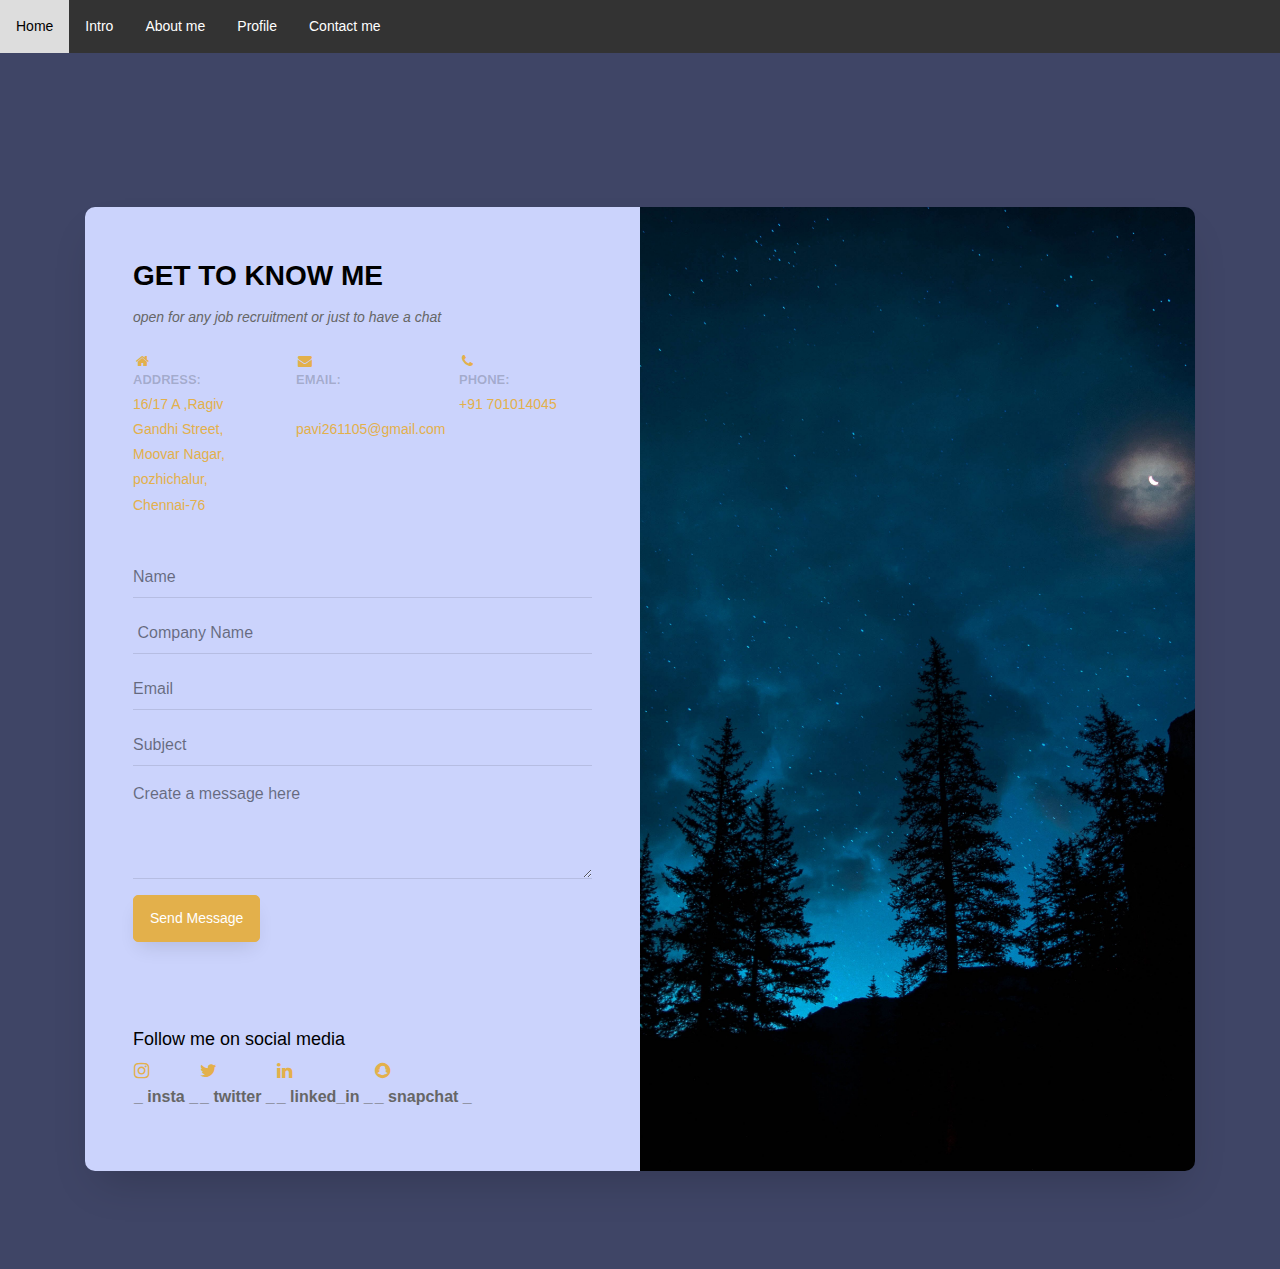
==== contact me.html @ fc7f4f3c "profile" ====
<html>
  <head>
  	<title>contact me</title>
    <meta charset="utf-8">
    <meta name="viewport" content="width=device-width, initial-scale=1, shrink-to-fit=no">
	<link rel="stylesheet" href="https://cdnjs.cloudflare.com/ajax/libs/font-awesome/4.7.0/css/font-awesome.min.css">
	<link rel="stylesheet" href="https://stackpath.bootstrapcdn.com/font-awesome/4.7.0/css/font-awesome.min.css">
	<link rel="stylesheet" href="style.css">
	</head>
	<body>
<div class="navbar">
 <a href="index.html">Home</a>
  <a href="intro.html">Intro</a>
 <a href="res (2).html">About me</a>
 <a href="./home.html">Profile</a>
 <a href="contact me.html">Contact me</a>
</div>
<div class="background-color">
	<section class="ftco-section">
		<div class="container">
			<div class="row justify-content-center">
				<div class="col-md-6 text-center mb-5">
					<h2 class="heading-section"></h2>
				</div>
			</div>
			<div class="row justify-content-center">
				<div class="col-md-12">
					<div class="wrapper">
						<div class="row no-gutters">
							<div class="col-lg-6" style="background-color: #8991BB">
								<div class="contact-wrap w-100 p-md-5 p-4">
									<h3>
									<b>
									GET TO KNOW ME
									</b>
									</h3>
									<p class="mb-4"><i>open for any job recruitment or just to have a chat</i></p>
									<div class="row mb-4">
										<div class="col-md-4">
											<div class="dbox w-100 d-flex align-items-start">
						        		<div class="text">
										 <a href="https://www.google.com/maps/place/Rajiv+Gandhi+St,+Moovar+Nagar,+Pozhichalur,+Chennai,+Tamil+Nadu+600074/@12.9836667,80.1443125,157m/data=!3m1!1e3!4m6!3m5!1s0x3a525e2ad402d739:0xbc9fefc5a9e0c440!8m2!3d12.9836026!4d80.143993!16s%2Fg%2F11c5h09c3s?entry=ttu">
										 <i class="fa fa-home fa-fw =margin-right= large text-teal">
		  </i>

							            <p>
										<span>
										Address:
										</span>
										<address>
16/17 A ,Ragiv Gandhi Street,
<br>
Moovar Nagar,
<br>
pozhichalur,
<br>
Chennai-76
</address>
</p>
		</a>
		</div>
						          </div>
										</div>
										<div class="col-md-4">
											<div class="dbox w-100 d-flex align-items-start">
						        		<div class="text">
										<a href="pavi261105@gmail.com">
												  <i class="fa fa-envelope fa-fw margin-right large text-teal">
		  </i>

							            <p><span>Email:</span> <br>pavi261105@gmail.com</p>
										</a>
							          </div>
						          </div>
										</div>
										<div class="col-md-4">
											<div class="dbox w-100 d-flex align-items-start">
						        		<div class="text">
										<a href="tel: +917010-154045">
										<i class="fa fa-phone fa-fw margin-right large text-teal">
		  </i>
							            <p><span>Phone:</span>+91 701014045</p>
							          </a>
									  </div>
						          </div>
										</div>
									</div>
									<form method="POST" id="contactForm" name="contactForm" class="contactForm">
										<div class="row">
											<div class="col-md-12">
												<div class="form-group">
													<input type="text" class="form-control" name="name" id="name" placeholder="Name">
												</div>
											</div>
											<div class="col-md-12">
												<div class="form-group">
													<input type="text" class="form-control" name="company name" id="company name" placeholder=" Company Name">
												</div>
											</div>
											<div class="col-md-12"> 
												<div class="form-group">
													<input type="email" class="form-control" name="email" id="email" placeholder="Email">
												</div>
											</div>
											<div class="col-md-12">
												<div class="form-group">
													<input type="text" class="form-control" name="subject" id="subject" placeholder="Subject">
												</div>
											</div>
											<div class="col-md-12">
												<div class="form-group">
													<textarea name="message" class="form-control" id="message" cols="30" rows="4" placeholder="Create a message here"></textarea>
												</div>
											</div>
											<div class="col-md-12">
												<div class="form-group">
													<input type="submit" value="Send Message" class="btn btn-primary">
													<div class="submitting"></div>
												</div>
											</div>
										</div>
									</form>
									<div class="w-100 social-media mt-5">
										<h3>Follow me on social media</h3>
										<table>
										<tr>
										<th>
										<div class="insta">
                    <h3>
					<a href = "https://www.instagram.com/pavi_mohan_261105/">
  <i class="fa fa-instagram hover-opacity" style="padding" >
  </i>
  </a>
  </h3>
                    <p>_ insta _</p>
                </div>
				</th>
				<th>
                <div class="twitter">
                    <h3>
					  <a href = "https://twitter.com/pavi2005thra/">
  <i class="fa fa-twitter hover-opacity"style="padding">
  </i>
  </a>
  </h3>
                    <p>_ twitter _</p>
                </div>
				</th>
				<th>
                <div class="linked-in">
                    <h3>
  <a href ="https://www.linkedin.com/in/pavithra-mohan-1983a9288?utm_source=share&utm_campaign=share_via&utm_content=profile&utm_medium=ios_app" >
  <i class="fa fa-linkedin hover-opacity">
  </i>
  </a>
  </h3>
                    <p>_ linked_in _</p>
                </div>
				</th>
				<th>
				                <div class="snapchat">
                    <h3>
  <a href = "https://www.snapchat.com/add/pavi261105?sender_web_id=de1f69d2-07c4-4c09-acc3-4d4c3eb13f80&device_type=desktop&is_copy_url=true">
  <i class="fa fa-snapchat hover-opacity"style="padding">
  </i>
  </a>
  </h3>
                    <p>_ snapchat _</p>
                </div>
				</th>
				</tr>
				</table>
									</div>
								</div>
							</div>
							<div class="col-lg-6 d-flex align-items-stretch">
								<div class="info-wrap w-100 p-5 img" style="background-image: url(bgp.jpg);">
			          </div>
							</div>
						</div>
					</div>
				</div>
			</div>
		</div>
	</section>
	</div>
	</body>
</html>
---- style.css ----
:root {
  --blue: #007bff;
  --indigo: #6610f2;
  --purple: #6f42c1;
  --pink: #e83e8c;
  --red: #dc3545;
  --orange: #fd7e14;
  --yellow: #ffc107;
  --green: #28a745;
  --teal: #20c997;
  --cyan: #17a2b8;
  --white: #fff;
  --gray: #6c757d;
  --gray-dark: #343a40;
  --primary: #007bff;
  --secondary: #6c757d;
  --success: #28a745;
  --info: #17a2b8;
  --warning: #ffc107;
  --danger: #dc3545;
  --light: #f8f9fa;
  --dark: #343a40;
  --breakpoint-xs: 0;
  --breakpoint-sm: 576px;
  --breakpoint-md: 768px;
  --breakpoint-lg: 992px;
  --breakpoint-xl: 1200px;
  --font-family-sans-serif: -apple-system, BlinkMacSystemFont, "Segoe UI", Roboto, "Helvetica Neue", Arial, "Noto Sans", sans-serif, "Apple Color Emoji", "Segoe UI Emoji", "Segoe UI Symbol", "Noto Color Emoji";
  --font-family-monospace: SFMono-Regular, Menlo, Monaco, Consolas, "Liberation Mono", "Courier New", monospace; }

*,
*::before,
*::after {
  -webkit-box-sizing: border-box;
  box-sizing: border-box; }

html {
  font-family: sans-serif;
  line-height: 1.15;
  -webkit-text-size-adjust: 100%;
  -webkit-tap-highlight-color: rgba(0, 0, 0, 0); }

article, aside, figcaption, figure, footer, header, hgroup, main, nav, section {
  display: block; }

body {
  margin: 0;
  font-family: -apple-system, BlinkMacSystemFont, "Segoe UI", Roboto, "Helvetica Neue", Arial, "Noto Sans", sans-serif, "Apple Color Emoji", "Segoe UI Emoji", "Segoe UI Symbol", "Noto Color Emoji";
  font-size: 1rem;
  font-weight: 400;
  line-height: 1.5;
  color: #3F4566;
  text-align: left;
  background-color: #3F4566;}
.background-color
{background-color: #3F4566;}
	

[tabindex="-1"]:focus {
  outline: 0 !important; }

hr {
  -webkit-box-sizing: content-box;
  box-sizing: content-box;
  height: 0;
  overflow: visible; }

h1, h2, h3, h4, h5, h6 {
  margin-top: 0;
  margin-bottom: 0.5rem; }

p {
  margin-top: 0;
  margin-bottom: 1rem; }

abbr[title],
abbr[data-original-title] {
  text-decoration: underline;
  -webkit-text-decoration: underline dotted;
  text-decoration: underline dotted;
  cursor: help;
  border-bottom: 0;
  text-decoration-skip-ink: none; }

address {
  margin-bottom: 1rem;
  font-style: normal;
  line-height: inherit; }

ol,
ul,
dl {
  margin-top: 0;
  margin-bottom: 1rem; }

ol ol,
ul ul,
ol ul,
ul ol {
  margin-bottom: 0; }

dt {
  font-weight: 700; }

dd {
  margin-bottom: .5rem;
  margin-left: 0; }

blockquote {
  margin: 0 0 1rem; }

b,
strong {
  font-weight: bolder; }

small {
  font-size: 80%; }

sub,
sup {
  position: relative;
  font-size: 75%;
  line-height: 0;
  vertical-align: baseline; }

sub {
  bottom: -.25em; }

sup {
  top: -.5em; }

a {
  color: #007bff;
  text-decoration: none;
  background-color: transparent; }
  a:hover {
    color: #0056b3;
    text-decoration: underline; }

a:not([href]):not([tabindex]) {
  color: inherit;
  text-decoration: none; }
  a:not([href]):not([tabindex]):hover, a:not([href]):not([tabindex]):focus {
    color: inherit;
    text-decoration: none; }
  a:not([href]):not([tabindex]):focus {
    outline: 0; }

pre,
code,
kbd,
samp {
  font-family: SFMono-Regular, Menlo, Monaco, Consolas, "Liberation Mono", "Courier New", monospace;
  font-size: 1em; }

pre {
  margin-top: 0;
  margin-bottom: 1rem;
  overflow: auto; }

figure {
  margin: 0 0 1rem; }

img {
  vertical-align: middle;
  border-style: none; }

svg {
  overflow: hidden;
  vertical-align: middle; }

table {
  border-collapse: collapse; }

caption {
  padding-top: 0.75rem;
  padding-bottom: 0.75rem;
  color: #6c757d;
  text-align: left;
  caption-side: bottom; }

th {
  text-align: inherit; }

label {
  display: inline-block;
  margin-bottom: 0.5rem; }

button {
  border-radius: 0; }

button:focus {
  outline: 1px dotted;
  outline: 5px auto -webkit-focus-ring-color; }

input,
button,
select,
optgroup,
textarea {
  margin: 0;
  font-family: inherit;
  font-size: inherit;
  line-height: inherit; }

button,
input {
  overflow: visible; }

button,
select {
  text-transform: none; }

select {
  word-wrap: normal; }

button,
[type="button"],
[type="reset"],
[type="submit"] {
  -webkit-appearance: button; }

button:not(:disabled),
[type="button"]:not(:disabled),
[type="reset"]:not(:disabled),
[type="submit"]:not(:disabled) {
  cursor: pointer; }

button::-moz-focus-inner,
[type="button"]::-moz-focus-inner,
[type="reset"]::-moz-focus-inner,
[type="submit"]::-moz-focus-inner {
  padding: 0;
  border-style: none; }

input[type="radio"],
input[type="checkbox"] {
  -webkit-box-sizing: border-box;
  box-sizing: border-box;
  padding: 0; }

input[type="date"],
input[type="time"],
input[type="datetime-local"],
input[type="month"] {
  -webkit-appearance: listbox; }

textarea {
  overflow: auto;
  resize: vertical; }

fieldset {
  min-width: 0;
  padding: 0;
  margin: 0;
  border: 0; }

legend {
  display: block;
  width: 100%;
  max-width: 100%;
  padding: 0;
  margin-bottom: .5rem;
  font-size: 1.5rem;
  line-height: inherit;
  color: inherit;
  white-space: normal; }

progress {
  vertical-align: baseline; }

[type="number"]::-webkit-inner-spin-button,
[type="number"]::-webkit-outer-spin-button {
  height: auto; }

[type="search"] {
  outline-offset: -2px;
  -webkit-appearance: none; }

[type="search"]::-webkit-search-decoration {
  -webkit-appearance: none; }

::-webkit-file-upload-button {
  font: inherit;
  -webkit-appearance: button; }

output {
  display: inline-block; }

summary {
  display: list-item;
  cursor: pointer; }

template {
  display: none; }

[hidden] {
  display: none !important; }

h1, h2, h3, h4, h5, h6,
.h1, .h2, .h3, .h4, .h5, .h6 {
  margin-bottom: 0.5rem;
  font-weight: 500;
  line-height: 1.2; }

h1, .h1 {
  font-size: 2.5rem; }

h2, .h2 {
  font-size: 2rem; }

h3, .h3 {
  font-size: 1.75rem; }

h4, .h4 {
  font-size: 1.5rem; }

h5, .h5 {
  font-size: 1.25rem; }

h6, .h6 {
  font-size: 1rem; }

.lead {
  font-size: 1.25rem;
  font-weight: 300; }

.display-1 {
  font-size: 6rem;
  font-weight: 300;
  line-height: 1.2; }

.display-2 {
  font-size: 5.5rem;
  font-weight: 300;
  line-height: 1.2; }

.display-3 {
  font-size: 4.5rem;
  font-weight: 300;
  line-height: 1.2; }

.display-4 {
  font-size: 3.5rem;
  font-weight: 300;
  line-height: 1.2; }

hr {
  margin-top: 1rem;
  margin-bottom: 1rem;
  border: 0;
  border-top: 1px solid rgba(0, 0, 0, 0.1); }

small,
.small {
  font-size: 80%;
  font-weight: 400; }

mark,
.mark {
  padding: 0.2em;
  background-color: #fcf8e3; }

.list-unstyled {
  padding-left: 0;
  list-style: none; }

.list-inline {
  padding-left: 0;
  list-style: none; }

.list-inline-item {
  display: inline-block; }
  .list-inline-item:not(:last-child) {
    margin-right: 0.5rem; }

.initialism {
  font-size: 90%;
  text-transform: uppercase; }

.blockquote {
  margin-bottom: 1rem;
  font-size: 1.25rem; }

.blockquote-footer {
  display: block;
  font-size: 80%;
  color: #6c757d; }
  .blockquote-footer::before {
    content: "\2014\00A0"; }

.img-fluid {
  max-width: 100%;
  height: auto; }

.img-thumbnail {
  padding: 0.25rem;
  background-color: #fff;
  border: 1px solid #dee2e6;
  border-radius: 0.25rem;
  max-width: 100%;
  height: auto; }

.figure {
  display: inline-block; }

.figure-img {
  margin-bottom: 0.5rem;
  line-height: 1; }

.figure-caption {
  font-size: 90%;
  color: #6c757d; }

code {
  font-size: 87.5%;
  color: #e83e8c;
  word-break: break-word; }
  a > code {
    color: inherit; }

kbd {
  padding: 0.2rem 0.4rem;
  font-size: 87.5%;
  color: #fff;
  background-color: #212529;
  border-radius: 0.2rem; }
  kbd kbd {
    padding: 0;
    font-size: 100%;
    font-weight: 700; }

pre {
  display: block;
  font-size: 87.5%;
  color: #212529; }
  pre code {
    font-size: inherit;
    color: inherit;
    word-break: normal; }

.pre-scrollable {
  max-height: 340px;
  overflow-y: scroll; }

.container {
  width: 100%;
  padding-right: 15px;
  padding-left: 15px;
  margin-right: auto;
  margin-left: auto;
}
  @media (min-width: 576px) {
    .container {
      max-width: 540px; } }
  @media (min-width: 768px) {
    .container {
      max-width: 720px; } }
  @media (min-width: 992px) {
    .container {
      max-width: 960px; } }
  @media (min-width: 1200px) {
    .container {
      max-width: 1140px; } }

.container-fluid {
  width: 100%;
  padding-right: 15px;
  padding-left: 15px;
  margin-right: auto;
  margin-left: auto; }

.row {
  display: -webkit-box;
  display: -ms-flexbox;
  display: flex;
  -ms-flex-wrap: wrap;
  flex-wrap: wrap;
  margin-right: -15px;
  margin-left: -15px; }

.no-gutters {
  margin-right: 0;
  margin-left: 0; }
  .no-gutters > .col,
  .no-gutters > [class*="col-"] {
    padding-right: 0;
    padding-left: 0; }

.col-1, .col-2, .col-3, .col-4, .col-5, .col-6, .col-7, .col-8, .col-9, .col-10, .col-11, .col-12, .col,
.col-auto, .col-sm-1, .col-sm-2, .col-sm-3, .col-sm-4, .col-sm-5, .col-sm-6, .col-sm-7, .col-sm-8, .col-sm-9, .col-sm-10, .col-sm-11, .col-sm-12, .col-sm,
.col-sm-auto, .col-md-1, .col-md-2, .col-md-3, .col-md-4, .col-md-5, .col-md-6, .col-md-7, .col-md-8, .col-md-9, .col-md-10, .col-md-11, .col-md-12, .col-md,
.col-md-auto, .col-lg-1, .col-lg-2, .col-lg-3, .col-lg-4, .col-lg-5, .col-lg-6, .col-lg-7, .col-lg-8, .col-lg-9, .col-lg-10, .col-lg-11, .col-lg-12, .col-lg,
.col-lg-auto, .col-xl-1, .col-xl-2, .col-xl-3, .col-xl-4, .col-xl-5, .col-xl-6, .col-xl-7, .col-xl-8, .col-xl-9, .col-xl-10, .col-xl-11, .col-xl-12, .col-xl,
.col-xl-auto {
  position: relative;
  width: 100%;
  padding-right: 15px;
  padding-left: 15px; }

.col {
  -ms-flex-preferred-size: 0;
  flex-basis: 0;
  -webkit-box-flex: 1;
  -ms-flex-positive: 1;
  flex-grow: 1;
  max-width: 100%; }

.col-auto {
  -webkit-box-flex: 0;
  -ms-flex: 0 0 auto;
  flex: 0 0 auto;
  width: auto;
  max-width: 100%; }

.col-1 {
  -webkit-box-flex: 0;
  -ms-flex: 0 0 8.33333%;
  flex: 0 0 8.33333%;
  max-width: 8.33333%; }

.col-2 {
  -webkit-box-flex: 0;
  -ms-flex: 0 0 16.66667%;
  flex: 0 0 16.66667%;
  max-width: 16.66667%; }

.col-3 {
  -webkit-box-flex: 0;
  -ms-flex: 0 0 25%;
  flex: 0 0 25%;
  max-width: 25%; }

.col-4 {
  -webkit-box-flex: 0;
  -ms-flex: 0 0 33.33333%;
  flex: 0 0 33.33333%;
  max-width: 33.33333%; }

.col-5 {
  -webkit-box-flex: 0;
  -ms-flex: 0 0 41.66667%;
  flex: 0 0 41.66667%;
  max-width: 41.66667%; }

.col-6 {
  -webkit-box-flex: 0;
  -ms-flex: 0 0 50%;
  flex: 0 0 50%;
  max-width: 50%; }

.col-7 {
  -webkit-box-flex: 0;
  -ms-flex: 0 0 58.33333%;
  flex: 0 0 58.33333%;
  max-width: 58.33333%; }

.col-8 {
  -webkit-box-flex: 0;
  -ms-flex: 0 0 66.66667%;
  flex: 0 0 66.66667%;
  max-width: 66.66667%; }

.col-9 {
  -webkit-box-flex: 0;
  -ms-flex: 0 0 75%;
  flex: 0 0 75%;
  max-width: 75%; }

.col-10 {
  -webkit-box-flex: 0;
  -ms-flex: 0 0 83.33333%;
  flex: 0 0 83.33333%;
  max-width: 83.33333%; }

.col-11 {
  -webkit-box-flex: 0;
  -ms-flex: 0 0 91.66667%;
  flex: 0 0 91.66667%;
  max-width: 91.66667%; }

.col-12 {
  -webkit-box-flex: 0;
  -ms-flex: 0 0 100%;
  flex: 0 0 100%;
  max-width: 100%; }

.order-first {
  -webkit-box-ordinal-group: 0;
  -ms-flex-order: -1;
  order: -1; }

.order-last {
  -webkit-box-ordinal-group: 14;
  -ms-flex-order: 13;
  order: 13; }

.order-0 {
  -webkit-box-ordinal-group: 1;
  -ms-flex-order: 0;
  order: 0; }

.order-1 {
  -webkit-box-ordinal-group: 2;
  -ms-flex-order: 1;
  order: 1; }

.order-2 {
  -webkit-box-ordinal-group: 3;
  -ms-flex-order: 2;
  order: 2; }

.order-3 {
  -webkit-box-ordinal-group: 4;
  -ms-flex-order: 3;
  order: 3; }

.order-4 {
  -webkit-box-ordinal-group: 5;
  -ms-flex-order: 4;
  order: 4; }

.order-5 {
  -webkit-box-ordinal-group: 6;
  -ms-flex-order: 5;
  order: 5; }

.order-6 {
  -webkit-box-ordinal-group: 7;
  -ms-flex-order: 6;
  order: 6; }

.order-7 {
  -webkit-box-ordinal-group: 8;
  -ms-flex-order: 7;
  order: 7; }

.order-8 {
  -webkit-box-ordinal-group: 9;
  -ms-flex-order: 8;
  order: 8; }

.order-9 {
  -webkit-box-ordinal-group: 10;
  -ms-flex-order: 9;
  order: 9; }

.order-10 {
  -webkit-box-ordinal-group: 11;
  -ms-flex-order: 10;
  order: 10; }

.order-11 {
  -webkit-box-ordinal-group: 12;
  -ms-flex-order: 11;
  order: 11; }

.order-12 {
  -webkit-box-ordinal-group: 13;
  -ms-flex-order: 12;
  order: 12; }

.offset-1 {
  margin-left: 8.33333%; }

.offset-2 {
  margin-left: 16.66667%; }

.offset-3 {
  margin-left: 25%; }

.offset-4 {
  margin-left: 33.33333%; }

.offset-5 {
  margin-left: 41.66667%; }

.offset-6 {
  margin-left: 50%; }

.offset-7 {
  margin-left: 58.33333%; }

.offset-8 {
  margin-left: 66.66667%; }

.offset-9 {
  margin-left: 75%; }

.offset-10 {
  margin-left: 83.33333%; }

.offset-11 {
  margin-left: 91.66667%; }

@media (min-width: 576px) {
  .col-sm {
    -ms-flex-preferred-size: 0;
    flex-basis: 0;
    -webkit-box-flex: 1;
    -ms-flex-positive: 1;
    flex-grow: 1;
    max-width: 100%; }
  .col-sm-auto {
    -webkit-box-flex: 0;
    -ms-flex: 0 0 auto;
    flex: 0 0 auto;
    width: auto;
    max-width: 100%; }
  .col-sm-1 {
    -webkit-box-flex: 0;
    -ms-flex: 0 0 8.33333%;
    flex: 0 0 8.33333%;
    max-width: 8.33333%; }
  .col-sm-2 {
    -webkit-box-flex: 0;
    -ms-flex: 0 0 16.66667%;
    flex: 0 0 16.66667%;
    max-width: 16.66667%; }
  .col-sm-3 {
    -webkit-box-flex: 0;
    -ms-flex: 0 0 25%;
    flex: 0 0 25%;
    max-width: 25%; }
  .col-sm-4 {
    -webkit-box-flex: 0;
    -ms-flex: 0 0 33.33333%;
    flex: 0 0 33.33333%;
    max-width: 33.33333%; }
  .col-sm-5 {
    -webkit-box-flex: 0;
    -ms-flex: 0 0 41.66667%;
    flex: 0 0 41.66667%;
    max-width: 41.66667%; }
  .col-sm-6 {
    -webkit-box-flex: 0;
    -ms-flex: 0 0 50%;
    flex: 0 0 50%;
    max-width: 50%; }
  .col-sm-7 {
    -webkit-box-flex: 0;
    -ms-flex: 0 0 58.33333%;
    flex: 0 0 58.33333%;
    max-width: 58.33333%; }
  .col-sm-8 {
    -webkit-box-flex: 0;
    -ms-flex: 0 0 66.66667%;
    flex: 0 0 66.66667%;
    max-width: 66.66667%; }
  .col-sm-9 {
    -webkit-box-flex: 0;
    -ms-flex: 0 0 75%;
    flex: 0 0 75%;
    max-width: 75%; }
  .col-sm-10 {
    -webkit-box-flex: 0;
    -ms-flex: 0 0 83.33333%;
    flex: 0 0 83.33333%;
    max-width: 83.33333%; }
  .col-sm-11 {
    -webkit-box-flex: 0;
    -ms-flex: 0 0 91.66667%;
    flex: 0 0 91.66667%;
    max-width: 91.66667%; }
  .col-sm-12 {
    -webkit-box-flex: 0;
    -ms-flex: 0 0 100%;
    flex: 0 0 100%;
    max-width: 100%; }
  .order-sm-first {
    -webkit-box-ordinal-group: 0;
    -ms-flex-order: -1;
    order: -1; }
  .order-sm-last {
    -webkit-box-ordinal-group: 14;
    -ms-flex-order: 13;
    order: 13; }
  .order-sm-0 {
    -webkit-box-ordinal-group: 1;
    -ms-flex-order: 0;
    order: 0; }
  .order-sm-1 {
    -webkit-box-ordinal-group: 2;
    -ms-flex-order: 1;
    order: 1; }
  .order-sm-2 {
    -webkit-box-ordinal-group: 3;
    -ms-flex-order: 2;
    order: 2; }
  .order-sm-3 {
    -webkit-box-ordinal-group: 4;
    -ms-flex-order: 3;
    order: 3; }
  .order-sm-4 {
    -webkit-box-ordinal-group: 5;
    -ms-flex-order: 4;
    order: 4; }
  .order-sm-5 {
    -webkit-box-ordinal-group: 6;
    -ms-flex-order: 5;
    order: 5; }
  .order-sm-6 {
    -webkit-box-ordinal-group: 7;
    -ms-flex-order: 6;
    order: 6; }
  .order-sm-7 {
    -webkit-box-ordinal-group: 8;
    -ms-flex-order: 7;
    order: 7; }
  .order-sm-8 {
    -webkit-box-ordinal-group: 9;
    -ms-flex-order: 8;
    order: 8; }
  .order-sm-9 {
    -webkit-box-ordinal-group: 10;
    -ms-flex-order: 9;
    order: 9; }
  .order-sm-10 {
    -webkit-box-ordinal-group: 11;
    -ms-flex-order: 10;
    order: 10; }
  .order-sm-11 {
    -webkit-box-ordinal-group: 12;
    -ms-flex-order: 11;
    order: 11; }
  .order-sm-12 {
    -webkit-box-ordinal-group: 13;
    -ms-flex-order: 12;
    order: 12; }
  .offset-sm-0 {
    margin-left: 0; }
  .offset-sm-1 {
    margin-left: 8.33333%; }
  .offset-sm-2 {
    margin-left: 16.66667%; }
  .offset-sm-3 {
    margin-left: 25%; }
  .offset-sm-4 {
    margin-left: 33.33333%; }
  .offset-sm-5 {
    margin-left: 41.66667%; }
  .offset-sm-6 {
    margin-left: 50%; }
  .offset-sm-7 {
    margin-left: 58.33333%; }
  .offset-sm-8 {
    margin-left: 66.66667%; }
  .offset-sm-9 {
    margin-left: 75%; }
  .offset-sm-10 {
    margin-left: 83.33333%; }
  .offset-sm-11 {
    margin-left: 91.66667%; } }

@media (min-width: 768px) {
  .col-md {
    -ms-flex-preferred-size: 0;
    flex-basis: 0;
    -webkit-box-flex: 1;
    -ms-flex-positive: 1;
    flex-grow: 1;
    max-width: 100%; }
  .col-md-auto {
    -webkit-box-flex: 0;
    -ms-flex: 0 0 auto;
    flex: 0 0 auto;
    width: auto;
    max-width: 100%; }
  .col-md-1 {
    -webkit-box-flex: 0;
    -ms-flex: 0 0 8.33333%;
    flex: 0 0 8.33333%;
    max-width: 8.33333%; }
  .col-md-2 {
    -webkit-box-flex: 0;
    -ms-flex: 0 0 16.66667%;
    flex: 0 0 16.66667%;
    max-width: 16.66667%; }
  .col-md-3 {
    -webkit-box-flex: 0;
    -ms-flex: 0 0 25%;
    flex: 0 0 25%;
    max-width: 25%; }
  .col-md-4 {
    -webkit-box-flex: 0;
    -ms-flex: 0 0 33.33333%;
    flex: 0 0 33.33333%;
    max-width: 33.33333%; }
  .col-md-5 {
    -webkit-box-flex: 0;
    -ms-flex: 0 0 41.66667%;
    flex: 0 0 41.66667%;
    max-width: 41.66667%; }
  .col-md-6 {
    -webkit-box-flex: 0;
    -ms-flex: 0 0 50%;
    flex: 0 0 50%;
    max-width: 50%; }
  .col-md-7 {
    -webkit-box-flex: 0;
    -ms-flex: 0 0 58.33333%;
    flex: 0 0 58.33333%;
    max-width: 58.33333%; }
  .col-md-8 {
    -webkit-box-flex: 0;
    -ms-flex: 0 0 66.66667%;
    flex: 0 0 66.66667%;
    max-width: 66.66667%; }
  .col-md-9 {
    -webkit-box-flex: 0;
    -ms-flex: 0 0 75%;
    flex: 0 0 75%;
    max-width: 75%; }
  .col-md-10 {
    -webkit-box-flex: 0;
    -ms-flex: 0 0 83.33333%;
    flex: 0 0 83.33333%;
    max-width: 83.33333%; }
  .col-md-11 {
    -webkit-box-flex: 0;
    -ms-flex: 0 0 91.66667%;
    flex: 0 0 91.66667%;
    max-width: 91.66667%; }
  .col-md-12 {
    -webkit-box-flex: 0;
    -ms-flex: 0 0 100%;
    flex: 0 0 100%;
    max-width: 100%; }
  .order-md-first {
    -webkit-box-ordinal-group: 0;
    -ms-flex-order: -1;
    order: -1; }
  .order-md-last {
    -webkit-box-ordinal-group: 14;
    -ms-flex-order: 13;
    order: 13; }
  .order-md-0 {
    -webkit-box-ordinal-group: 1;
    -ms-flex-order: 0;
    order: 0; }
  .order-md-1 {
    -webkit-box-ordinal-group: 2;
    -ms-flex-order: 1;
    order: 1; }
  .order-md-2 {
    -webkit-box-ordinal-group: 3;
    -ms-flex-order: 2;
    order: 2; }
  .order-md-3 {
    -webkit-box-ordinal-group: 4;
    -ms-flex-order: 3;
    order: 3; }
  .order-md-4 {
    -webkit-box-ordinal-group: 5;
    -ms-flex-order: 4;
    order: 4; }
  .order-md-5 {
    -webkit-box-ordinal-group: 6;
    -ms-flex-order: 5;
    order: 5; }
  .order-md-6 {
    -webkit-box-ordinal-group: 7;
    -ms-flex-order: 6;
    order: 6; }
  .order-md-7 {
    -webkit-box-ordinal-group: 8;
    -ms-flex-order: 7;
    order: 7; }
  .order-md-8 {
    -webkit-box-ordinal-group: 9;
    -ms-flex-order: 8;
    order: 8; }
  .order-md-9 {
    -webkit-box-ordinal-group: 10;
    -ms-flex-order: 9;
    order: 9; }
  .order-md-10 {
    -webkit-box-ordinal-group: 11;
    -ms-flex-order: 10;
    order: 10; }
  .order-md-11 {
    -webkit-box-ordinal-group: 12;
    -ms-flex-order: 11;
    order: 11; }
  .order-md-12 {
    -webkit-box-ordinal-group: 13;
    -ms-flex-order: 12;
    order: 12; }
  .offset-md-0 {
    margin-left: 0; }
  .offset-md-1 {
    margin-left: 8.33333%; }
  .offset-md-2 {
    margin-left: 16.66667%; }
  .offset-md-3 {
    margin-left: 25%; }
  .offset-md-4 {
    margin-left: 33.33333%; }
  .offset-md-5 {
    margin-left: 41.66667%; }
  .offset-md-6 {
    margin-left: 50%; }
  .offset-md-7 {
    margin-left: 58.33333%; }
  .offset-md-8 {
    margin-left: 66.66667%; }
  .offset-md-9 {
    margin-left: 75%; }
  .offset-md-10 {
    margin-left: 83.33333%; }
  .offset-md-11 {
    margin-left: 91.66667%; } }

@media (min-width: 992px) {
  .col-lg {
    -ms-flex-preferred-size: 0;
    flex-basis: 0;
    -webkit-box-flex: 1;
    -ms-flex-positive: 1;
    flex-grow: 1;
    max-width: 100%; }
  .col-lg-auto {
    -webkit-box-flex: 0;
    -ms-flex: 0 0 auto;
    flex: 0 0 auto;
    width: auto;
    max-width: 100%; }
  .col-lg-1 {
    -webkit-box-flex: 0;
    -ms-flex: 0 0 8.33333%;
    flex: 0 0 8.33333%;
    max-width: 8.33333%; }
  .col-lg-2 {
    -webkit-box-flex: 0;
    -ms-flex: 0 0 16.66667%;
    flex: 0 0 16.66667%;
    max-width: 16.66667%; }
  .col-lg-3 {
    -webkit-box-flex: 0;
    -ms-flex: 0 0 25%;
    flex: 0 0 25%;
    max-width: 25%; }
  .col-lg-4 {
    -webkit-box-flex: 0;
    -ms-flex: 0 0 33.33333%;
    flex: 0 0 33.33333%;
    max-width: 33.33333%; }
  .col-lg-5 {
    -webkit-box-flex: 0;
    -ms-flex: 0 0 41.66667%;
    flex: 0 0 41.66667%;
    max-width: 41.66667%; }
  .col-lg-6 {
    -webkit-box-flex: 0;
    -ms-flex: 0 0 50%;
    flex: 0 0 50%;
    max-width: 50%; }
  .col-lg-7 {
    -webkit-box-flex: 0;
    -ms-flex: 0 0 58.33333%;
    flex: 0 0 58.33333%;
    max-width: 58.33333%; }
  .col-lg-8 {
    -webkit-box-flex: 0;
    -ms-flex: 0 0 66.66667%;
    flex: 0 0 66.66667%;
    max-width: 66.66667%; }
  .col-lg-9 {
    -webkit-box-flex: 0;
    -ms-flex: 0 0 75%;
    flex: 0 0 75%;
    max-width: 75%; }
  .col-lg-10 {
    -webkit-box-flex: 0;
    -ms-flex: 0 0 83.33333%;
    flex: 0 0 83.33333%;
    max-width: 83.33333%; }
  .col-lg-11 {
    -webkit-box-flex: 0;
    -ms-flex: 0 0 91.66667%;
    flex: 0 0 91.66667%;
    max-width: 91.66667%; }
  .col-lg-12 {
    -webkit-box-flex: 0;
    -ms-flex: 0 0 100%;
    flex: 0 0 100%;
    max-width: 100%; }
  .order-lg-first {
    -webkit-box-ordinal-group: 0;
    -ms-flex-order: -1;
    order: -1; }
  .order-lg-last {
    -webkit-box-ordinal-group: 14;
    -ms-flex-order: 13;
    order: 13; }
  .order-lg-0 {
    -webkit-box-ordinal-group: 1;
    -ms-flex-order: 0;
    order: 0; }
  .order-lg-1 {
    -webkit-box-ordinal-group: 2;
    -ms-flex-order: 1;
    order: 1; }
  .order-lg-2 {
    -webkit-box-ordinal-group: 3;
    -ms-flex-order: 2;
    order: 2; }
  .order-lg-3 {
    -webkit-box-ordinal-group: 4;
    -ms-flex-order: 3;
    order: 3; }
  .order-lg-4 {
    -webkit-box-ordinal-group: 5;
    -ms-flex-order: 4;
    order: 4; }
  .order-lg-5 {
    -webkit-box-ordinal-group: 6;
    -ms-flex-order: 5;
    order: 5; }
  .order-lg-6 {
    -webkit-box-ordinal-group: 7;
    -ms-flex-order: 6;
    order: 6; }
  .order-lg-7 {
    -webkit-box-ordinal-group: 8;
    -ms-flex-order: 7;
    order: 7; }
  .order-lg-8 {
    -webkit-box-ordinal-group: 9;
    -ms-flex-order: 8;
    order: 8; }
  .order-lg-9 {
    -webkit-box-ordinal-group: 10;
    -ms-flex-order: 9;
    order: 9; }
  .order-lg-10 {
    -webkit-box-ordinal-group: 11;
    -ms-flex-order: 10;
    order: 10; }
  .order-lg-11 {
    -webkit-box-ordinal-group: 12;
    -ms-flex-order: 11;
    order: 11; }
  .order-lg-12 {
    -webkit-box-ordinal-group: 13;
    -ms-flex-order: 12;
    order: 12; }
  .offset-lg-0 {
    margin-left: 0; }
  .offset-lg-1 {
    margin-left: 8.33333%; }
  .offset-lg-2 {
    margin-left: 16.66667%; }
  .offset-lg-3 {
    margin-left: 25%; }
  .offset-lg-4 {
    margin-left: 33.33333%; }
  .offset-lg-5 {
    margin-left: 41.66667%; }
  .offset-lg-6 {
    margin-left: 50%; }
  .offset-lg-7 {
    margin-left: 58.33333%; }
  .offset-lg-8 {
    margin-left: 66.66667%; }
  .offset-lg-9 {
    margin-left: 75%; }
  .offset-lg-10 {
    margin-left: 83.33333%; }
  .offset-lg-11 {
    margin-left: 91.66667%; } }

@media (min-width: 1200px) {
  .col-xl {
    -ms-flex-preferred-size: 0;
    flex-basis: 0;
    -webkit-box-flex: 1;
    -ms-flex-positive: 1;
    flex-grow: 1;
    max-width: 100%; }
  .col-xl-auto {
    -webkit-box-flex: 0;
    -ms-flex: 0 0 auto;
    flex: 0 0 auto;
    width: auto;
    max-width: 100%; }
  .col-xl-1 {
    -webkit-box-flex: 0;
    -ms-flex: 0 0 8.33333%;
    flex: 0 0 8.33333%;
    max-width: 8.33333%; }
  .col-xl-2 {
    -webkit-box-flex: 0;
    -ms-flex: 0 0 16.66667%;
    flex: 0 0 16.66667%;
    max-width: 16.66667%; }
  .col-xl-3 {
    -webkit-box-flex: 0;
    -ms-flex: 0 0 25%;
    flex: 0 0 25%;
    max-width: 25%; }
  .col-xl-4 {
    -webkit-box-flex: 0;
    -ms-flex: 0 0 33.33333%;
    flex: 0 0 33.33333%;
    max-width: 33.33333%; }
  .col-xl-5 {
    -webkit-box-flex: 0;
    -ms-flex: 0 0 41.66667%;
    flex: 0 0 41.66667%;
    max-width: 41.66667%; }
  .col-xl-6 {
    -webkit-box-flex: 0;
    -ms-flex: 0 0 50%;
    flex: 0 0 50%;
    max-width: 50%; }
  .col-xl-7 {
    -webkit-box-flex: 0;
    -ms-flex: 0 0 58.33333%;
    flex: 0 0 58.33333%;
    max-width: 58.33333%; }
  .col-xl-8 {
    -webkit-box-flex: 0;
    -ms-flex: 0 0 66.66667%;
    flex: 0 0 66.66667%;
    max-width: 66.66667%; }
  .col-xl-9 {
    -webkit-box-flex: 0;
    -ms-flex: 0 0 75%;
    flex: 0 0 75%;
    max-width: 75%; }
  .col-xl-10 {
    -webkit-box-flex: 0;
    -ms-flex: 0 0 83.33333%;
    flex: 0 0 83.33333%;
    max-width: 83.33333%; }
  .col-xl-11 {
    -webkit-box-flex: 0;
    -ms-flex: 0 0 91.66667%;
    flex: 0 0 91.66667%;
    max-width: 91.66667%; }
  .col-xl-12 {
    -webkit-box-flex: 0;
    -ms-flex: 0 0 100%;
    flex: 0 0 100%;
    max-width: 100%; }
  .order-xl-first {
    -webkit-box-ordinal-group: 0;
    -ms-flex-order: -1;
    order: -1; }
  .order-xl-last {
    -webkit-box-ordinal-group: 14;
    -ms-flex-order: 13;
    order: 13; }
  .order-xl-0 {
    -webkit-box-ordinal-group: 1;
    -ms-flex-order: 0;
    order: 0; }
  .order-xl-1 {
    -webkit-box-ordinal-group: 2;
    -ms-flex-order: 1;
    order: 1; }
  .order-xl-2 {
    -webkit-box-ordinal-group: 3;
    -ms-flex-order: 2;
    order: 2; }
  .order-xl-3 {
    -webkit-box-ordinal-group: 4;
    -ms-flex-order: 3;
    order: 3; }
  .order-xl-4 {
    -webkit-box-ordinal-group: 5;
    -ms-flex-order: 4;
    order: 4; }
  .order-xl-5 {
    -webkit-box-ordinal-group: 6;
    -ms-flex-order: 5;
    order: 5; }
  .order-xl-6 {
    -webkit-box-ordinal-group: 7;
    -ms-flex-order: 6;
    order: 6; }
  .order-xl-7 {
    -webkit-box-ordinal-group: 8;
    -ms-flex-order: 7;
    order: 7; }
  .order-xl-8 {
    -webkit-box-ordinal-group: 9;
    -ms-flex-order: 8;
    order: 8; }
  .order-xl-9 {
    -webkit-box-ordinal-group: 10;
    -ms-flex-order: 9;
    order: 9; }
  .order-xl-10 {
    -webkit-box-ordinal-group: 11;
    -ms-flex-order: 10;
    order: 10; }
  .order-xl-11 {
    -webkit-box-ordinal-group: 12;
    -ms-flex-order: 11;
    order: 11; }
  .order-xl-12 {
    -webkit-box-ordinal-group: 13;
    -ms-flex-order: 12;
    order: 12; }
  .offset-xl-0 {
    margin-left: 0; }
  .offset-xl-1 {
    margin-left: 8.33333%; }
  .offset-xl-2 {
    margin-left: 16.66667%; }
  .offset-xl-3 {
    margin-left: 25%; }
  .offset-xl-4 {
    margin-left: 33.33333%; }
  .offset-xl-5 {
    margin-left: 41.66667%; }
  .offset-xl-6 {
    margin-left: 50%; }
  .offset-xl-7 {
    margin-left: 58.33333%; }
  .offset-xl-8 {
    margin-left: 66.66667%; }
  .offset-xl-9 {
    margin-left: 75%; }
  .offset-xl-10 {
    margin-left: 83.33333%; }
  .offset-xl-11 {
    margin-left: 91.66667%; } }

.table {
  width: 100%;
  margin-bottom: 1rem;
  color: #212529; }
  .table th,
  .table td {
    padding: 0.75rem;
    vertical-align: top;
    border-top: 1px solid #dee2e6; }
  .table thead th {
    vertical-align: bottom;
    border-bottom: 2px solid #dee2e6; }
  .table tbody + tbody {
    border-top: 2px solid #dee2e6; }

.table-sm th,
.table-sm td {
  padding: 0.3rem; }

.table-bordered {
  border: 1px solid #dee2e6; }
  .table-bordered th,
  .table-bordered td {
    border: 1px solid #dee2e6; }
  .table-bordered thead th,
  .table-bordered thead td {
    border-bottom-width: 2px; }

.table-borderless th,
.table-borderless td,
.table-borderless thead th,
.table-borderless tbody + tbody {
  border: 0; }

.table-striped tbody tr:nth-of-type(odd) {
  background-color: rgba(0, 0, 0, 0.05); }

.table-hover tbody tr:hover {
  color: #212529;
  background-color: rgba(0, 0, 0, 0.075); }

.table-primary,
.table-primary > th,
.table-primary > td {
  background-color: #b8daff; }

.table-primary th,
.table-primary td,
.table-primary thead th,
.table-primary tbody + tbody {
  border-color: #7abaff; }

.table-hover .table-primary:hover {
  background-color: #9fcdff; }
  .table-hover .table-primary:hover > td,
  .table-hover .table-primary:hover > th {
    background-color: #9fcdff; }

.table-secondary,
.table-secondary > th,
.table-secondary > td {
  background-color: #d6d8db; }

.table-secondary th,
.table-secondary td,
.table-secondary thead th,
.table-secondary tbody + tbody {
  border-color: #b3b7bb; }

.table-hover .table-secondary:hover {
  background-color: #c8cbcf; }
  .table-hover .table-secondary:hover > td,
  .table-hover .table-secondary:hover > th {
    background-color: #c8cbcf; }

.table-success,
.table-success > th,
.table-success > td {
  background-color: #c3e6cb; }

.table-success th,
.table-success td,
.table-success thead th,
.table-success tbody + tbody {
  border-color: #8fd19e; }

.table-hover .table-success:hover {
  background-color: #b1dfbb; }
  .table-hover .table-success:hover > td,
  .table-hover .table-success:hover > th {
    background-color: #b1dfbb; }

.table-info,
.table-info > th,
.table-info > td {
  background-color: #bee5eb; }

.table-info th,
.table-info td,
.table-info thead th,
.table-info tbody + tbody {
  border-color: #86cfda; }

.table-hover .table-info:hover {
  background-color: #abdde5; }
  .table-hover .table-info:hover > td,
  .table-hover .table-info:hover > th {
    background-color: #abdde5; }

.table-warning,
.table-warning > th,
.table-warning > td {
  background-color: #ffeeba; }

.table-warning th,
.table-warning td,
.table-warning thead th,
.table-warning tbody + tbody {
  border-color: #ffdf7e; }

.table-hover .table-warning:hover {
  background-color: #ffe8a1; }
  .table-hover .table-warning:hover > td,
  .table-hover .table-warning:hover > th {
    background-color: #ffe8a1; }

.table-danger,
.table-danger > th,
.table-danger > td {
  background-color: #f5c6cb; }

.table-danger th,
.table-danger td,
.table-danger thead th,
.table-danger tbody + tbody {
  border-color: #ed969e; }

.table-hover .table-danger:hover {
  background-color: #f1b0b7; }
  .table-hover .table-danger:hover > td,
  .table-hover .table-danger:hover > th {
    background-color: #f1b0b7; }

.table-light,
.table-light > th,
.table-light > td {
  background-color: #fdfdfe; }

.table-light th,
.table-light td,
.table-light thead th,
.table-light tbody + tbody {
  border-color: #fbfcfc; }

.table-hover .table-light:hover {
  background-color: #ececf6; }
  .table-hover .table-light:hover > td,
  .table-hover .table-light:hover > th {
    background-color: #ececf6; }

.table-dark,
.table-dark > th,
.table-dark > td {
  background-color: #c6c8ca; }

.table-dark th,
.table-dark td,
.table-dark thead th,
.table-dark tbody + tbody {
  border-color: #95999c; }

.table-hover .table-dark:hover {
  background-color: #b9bbbe; }
  .table-hover .table-dark:hover > td,
  .table-hover .table-dark:hover > th {
    background-color: #b9bbbe; }

.table-active,
.table-active > th,
.table-active > td {
  background-color: rgba(0, 0, 0, 0.075); }

.table-hover .table-active:hover {
  background-color: rgba(0, 0, 0, 0.075); }
  .table-hover .table-active:hover > td,
  .table-hover .table-active:hover > th {
    background-color: rgba(0, 0, 0, 0.075); }

.table .thead-dark th {
  color: #fff;
  background-color: #343a40;
  border-color: #454d55; }

.table .thead-light th {
  color: #495057;
  background-color: #e9ecef;
  border-color: #dee2e6; }

.table-dark {
  color: #fff;
  background-color: #343a40; }
  .table-dark th,
  .table-dark td,
  .table-dark thead th {
    border-color: #454d55; }
  .table-dark.table-bordered {
    border: 0; }
  .table-dark.table-striped tbody tr:nth-of-type(odd) {
    background-color: rgba(255, 255, 255, 0.05); }
  .table-dark.table-hover tbody tr:hover {
    color: #fff;
    background-color: rgba(255, 255, 255, 0.075); }

@media (max-width: 575.98px) {
  .table-responsive-sm {
    display: block;
    width: 100%;
    overflow-x: auto;
    -webkit-overflow-scrolling: touch; }
    .table-responsive-sm > .table-bordered {
      border: 0; } }

@media (max-width: 767.98px) {
  .table-responsive-md {
    display: block;
    width: 100%;
    overflow-x: auto;
    -webkit-overflow-scrolling: touch; }
    .table-responsive-md > .table-bordered {
      border: 0; } }

@media (max-width: 991.98px) {
  .table-responsive-lg {
    display: block;
    width: 100%;
    overflow-x: auto;
    -webkit-overflow-scrolling: touch; }
    .table-responsive-lg > .table-bordered {
      border: 0; } }

@media (max-width: 1199.98px) {
  .table-responsive-xl {
    display: block;
    width: 100%;
    overflow-x: auto;
    -webkit-overflow-scrolling: touch; }
    .table-responsive-xl > .table-bordered {
      border: 0; } }

.table-responsive {
  display: block;
  width: 100%;
  overflow-x: auto;
  -webkit-overflow-scrolling: touch; }
  .table-responsive > .table-bordered {
    border: 0; }

.form-control {
  display: block;
  width: 100%;
  height: calc(1.5em + 0.75rem + 2px);
  padding: 0.375rem 0.75rem;
  font-size: 1rem;
  font-weight: 400;
  line-height: 1.5;
  color: #495057;
  background-color: #fff;
  background-clip: padding-box;
  border: 1px solid #ced4da;
  border-radius: 0.25rem;
  -webkit-transition: border-color 0.15s ease-in-out, -webkit-box-shadow 0.15s ease-in-out;
  transition: border-color 0.15s ease-in-out, -webkit-box-shadow 0.15s ease-in-out;
  -o-transition: border-color 0.15s ease-in-out, box-shadow 0.15s ease-in-out;
  transition: border-color 0.15s ease-in-out, box-shadow 0.15s ease-in-out;
  transition: border-color 0.15s ease-in-out, box-shadow 0.15s ease-in-out, -webkit-box-shadow 0.15s ease-in-out; }
  @media (prefers-reduced-motion: reduce) {
    .form-control {
      -webkit-transition: none;
      -o-transition: none;
      transition: none; } }
  .form-control::-ms-expand {
    background-color: transparent;
    border: 0; }
  .form-control:focus {
    color: #495057;
    background-color: #fff;
    border-color: #80bdff;
    outline: 0;
    -webkit-box-shadow: 0 0 0 0.2rem rgba(0, 123, 255, 0.25);
    box-shadow: 0 0 0 0.2rem rgba(0, 123, 255, 0.25); }
  .form-control::-webkit-input-placeholder {
    color: #6c757d;
    opacity: 1; }
  .form-control:-ms-input-placeholder {
    color: #6c757d;
    opacity: 1; }
  .form-control::-ms-input-placeholder {
    color: #6c757d;
    opacity: 1; }
  .form-control::placeholder {
    color: #6c757d;
    opacity: 1; }
  .form-control:disabled, .form-control[readonly] {
    background-color: #e9ecef;
    opacity: 1; }

select.form-control:focus::-ms-value {
  color: #495057;
  background-color: #fff; }

.form-control-file,
.form-control-range {
  display: block;
  width: 100%; }

.col-form-label {
  padding-top: calc(0.375rem + 1px);
  padding-bottom: calc(0.375rem + 1px);
  margin-bottom: 0;
  font-size: inherit;
  line-height: 1.5; }

.col-form-label-lg {
  padding-top: calc(0.5rem + 1px);
  padding-bottom: calc(0.5rem + 1px);
  font-size: 1.25rem;
  line-height: 1.5; }

.col-form-label-sm {
  padding-top: calc(0.25rem + 1px);
  padding-bottom: calc(0.25rem + 1px);
  font-size: 0.875rem;
  line-height: 1.5; }

.form-control-plaintext {
  display: block;
  width: 100%;
  padding-top: 0.375rem;
  padding-bottom: 0.375rem;
  margin-bottom: 0;
  line-height: 1.5;
  color: #212529;
  background-color: transparent;
  border: solid transparent;
  border-width: 1px 0; }
  .form-control-plaintext.form-control-sm, .form-control-plaintext.form-control-lg {
    padding-right: 0;
    padding-left: 0; }

.form-control-sm {
  height: calc(1.5em + 0.5rem + 2px);
  padding: 0.25rem 0.5rem;
  font-size: 0.875rem;
  line-height: 1.5;
  border-radius: 0.2rem; }

.form-control-lg {
  height: calc(1.5em + 1rem + 2px);
  padding: 0.5rem 1rem;
  font-size: 1.25rem;
  line-height: 1.5;
  border-radius: 0.3rem; }

select.form-control[size], select.form-control[multiple] {
  height: auto; }

textarea.form-control {
  height: auto; }

.form-group {
  margin-bottom: 1rem; }

.form-text {
  display: block;
  margin-top: 0.25rem; }

.form-row {
  display: -webkit-box;
  display: -ms-flexbox;
  display: flex;
  -ms-flex-wrap: wrap;
  flex-wrap: wrap;
  margin-right: -5px;
  margin-left: -5px; }
  .form-row > .col,
  .form-row > [class*="col-"] {
    padding-right: 5px;
    padding-left: 5px; }

.form-check {
  position: relative;
  display: block;
  padding-left: 1.25rem; }

.form-check-input {
  position: absolute;
  margin-top: 0.3rem;
  margin-left: -1.25rem; }
  .form-check-input:disabled ~ .form-check-label {
    color: #6c757d; }

.form-check-label {
  margin-bottom: 0; }

.form-check-inline {
  display: -webkit-inline-box;
  display: -ms-inline-flexbox;
  display: inline-flex;
  -webkit-box-align: center;
  -ms-flex-align: center;
  align-items: center;
  padding-left: 0;
  margin-right: 0.75rem; }
  .form-check-inline .form-check-input {
    position: static;
    margin-top: 0;
    margin-right: 0.3125rem;
    margin-left: 0; }

.valid-feedback {
  display: none;
  width: 100%;
  margin-top: 0.25rem;
  font-size: 80%;
  color: #28a745; }

.valid-tooltip {
  position: absolute;
  top: 100%;
  z-index: 5;
  display: none;
  max-width: 100%;
  padding: 0.25rem 0.5rem;
  margin-top: .1rem;
  font-size: 0.875rem;
  line-height: 1.5;
  color: #fff;
  background-color: rgba(40, 167, 69, 0.9);
  border-radius: 0.25rem; }

.was-validated .form-control:valid, .form-control.is-valid {
  border-color: #28a745;
  padding-right: calc(1.5em + 0.75rem);
  background-image: url("data:image/svg+xml,%3csvg xmlns='http://www.w3.org/2000/svg' viewBox='0 0 8 8'%3e%3cpath fill='%2328a745' d='M2.3 6.73L.6 4.53c-.4-1.04.46-1.4 1.1-.8l1.1 1.4 3.4-3.8c.6-.63 1.6-.27 1.2.7l-4 4.6c-.43.5-.8.4-1.1.1z'/%3e%3c/svg%3e");
  background-repeat: no-repeat;
  background-position: center right calc(0.375em + 0.1875rem);
  background-size: calc(0.75em + 0.375rem) calc(0.75em + 0.375rem); }
  .was-validated .form-control:valid:focus, .form-control.is-valid:focus {
    border-color: #28a745;
    -webkit-box-shadow: 0 0 0 0.2rem rgba(40, 167, 69, 0.25);
    box-shadow: 0 0 0 0.2rem rgba(40, 167, 69, 0.25); }
  .was-validated .form-control:valid ~ .valid-feedback,
  .was-validated .form-control:valid ~ .valid-tooltip, .form-control.is-valid ~ .valid-feedback,
  .form-control.is-valid ~ .valid-tooltip {
    display: block; }

.was-validated textarea.form-control:valid, textarea.form-control.is-valid {
  padding-right: calc(1.5em + 0.75rem);
  background-position: top calc(0.375em + 0.1875rem) right calc(0.375em + 0.1875rem); }

.was-validated .custom-select:valid, .custom-select.is-valid {
  border-color: #28a745;
  padding-right: calc((1em + 0.75rem) * 3 / 4 + 1.75rem);
  background: url("data:image/svg+xml,%3csvg xmlns='http://www.w3.org/2000/svg' viewBox='0 0 4 5'%3e%3cpath fill='%23343a40' d='M2 0L0 2h4zm0 5L0 3h4z'/%3e%3c/svg%3e") no-repeat right 0.75rem center/8px 10px, url("data:image/svg+xml,%3csvg xmlns='http://www.w3.org/2000/svg' viewBox='0 0 8 8'%3e%3cpath fill='%2328a745' d='M2.3 6.73L.6 4.53c-.4-1.04.46-1.4 1.1-.8l1.1 1.4 3.4-3.8c.6-.63 1.6-.27 1.2.7l-4 4.6c-.43.5-.8.4-1.1.1z'/%3e%3c/svg%3e") #fff no-repeat center right 1.75rem/calc(0.75em + 0.375rem) calc(0.75em + 0.375rem); }
  .was-validated .custom-select:valid:focus, .custom-select.is-valid:focus {
    border-color: #28a745;
    -webkit-box-shadow: 0 0 0 0.2rem rgba(40, 167, 69, 0.25);
    box-shadow: 0 0 0 0.2rem rgba(40, 167, 69, 0.25); }
  .was-validated .custom-select:valid ~ .valid-feedback,
  .was-validated .custom-select:valid ~ .valid-tooltip, .custom-select.is-valid ~ .valid-feedback,
  .custom-select.is-valid ~ .valid-tooltip {
    display: block; }

.was-validated .form-control-file:valid ~ .valid-feedback,
.was-validated .form-control-file:valid ~ .valid-tooltip, .form-control-file.is-valid ~ .valid-feedback,
.form-control-file.is-valid ~ .valid-tooltip {
  display: block; }

.was-validated .form-check-input:valid ~ .form-check-label, .form-check-input.is-valid ~ .form-check-label {
  color: #28a745; }

.was-validated .form-check-input:valid ~ .valid-feedback,
.was-validated .form-check-input:valid ~ .valid-tooltip, .form-check-input.is-valid ~ .valid-feedback,
.form-check-input.is-valid ~ .valid-tooltip {
  display: block; }

.was-validated .custom-control-input:valid ~ .custom-control-label, .custom-control-input.is-valid ~ .custom-control-label {
  color: #28a745; }
  .was-validated .custom-control-input:valid ~ .custom-control-label::before, .custom-control-input.is-valid ~ .custom-control-label::before {
    border-color: #28a745; }

.was-validated .custom-control-input:valid ~ .valid-feedback,
.was-validated .custom-control-input:valid ~ .valid-tooltip, .custom-control-input.is-valid ~ .valid-feedback,
.custom-control-input.is-valid ~ .valid-tooltip {
  display: block; }

.was-validated .custom-control-input:valid:checked ~ .custom-control-label::before, .custom-control-input.is-valid:checked ~ .custom-control-label::before {
  border-color: #34ce57;
  background-color: #34ce57; }

.was-validated .custom-control-input:valid:focus ~ .custom-control-label::before, .custom-control-input.is-valid:focus ~ .custom-control-label::before {
  -webkit-box-shadow: 0 0 0 0.2rem rgba(40, 167, 69, 0.25);
  box-shadow: 0 0 0 0.2rem rgba(40, 167, 69, 0.25); }

.was-validated .custom-control-input:valid:focus:not(:checked) ~ .custom-control-label::before, .custom-control-input.is-valid:focus:not(:checked) ~ .custom-control-label::before {
  border-color: #28a745; }

.was-validated .custom-file-input:valid ~ .custom-file-label, .custom-file-input.is-valid ~ .custom-file-label {
  border-color: #28a745; }

.was-validated .custom-file-input:valid ~ .valid-feedback,
.was-validated .custom-file-input:valid ~ .valid-tooltip, .custom-file-input.is-valid ~ .valid-feedback,
.custom-file-input.is-valid ~ .valid-tooltip {
  display: block; }

.was-validated .custom-file-input:valid:focus ~ .custom-file-label, .custom-file-input.is-valid:focus ~ .custom-file-label {
  border-color: #28a745;
  -webkit-box-shadow: 0 0 0 0.2rem rgba(40, 167, 69, 0.25);
  box-shadow: 0 0 0 0.2rem rgba(40, 167, 69, 0.25); }

.invalid-feedback {
  display: none;
  width: 100%;
  margin-top: 0.25rem;
  font-size: 80%;
  color: #dc3545; }

.invalid-tooltip {
  position: absolute;
  top: 100%;
  z-index: 5;
  display: none;
  max-width: 100%;
  padding: 0.25rem 0.5rem;
  margin-top: .1rem;
  font-size: 0.875rem;
  line-height: 1.5;
  color: #fff;
  background-color: rgba(220, 53, 69, 0.9);
  border-radius: 0.25rem; }

.was-validated .form-control:invalid, .form-control.is-invalid {
  border-color: #dc3545;
  padding-right: calc(1.5em + 0.75rem);
  background-image: url("data:image/svg+xml,%3csvg xmlns='http://www.w3.org/2000/svg' fill='%23dc3545' viewBox='-2 -2 7 7'%3e%3cpath stroke='%23dc3545' d='M0 0l3 3m0-3L0 3'/%3e%3ccircle r='.5'/%3e%3ccircle cx='3' r='.5'/%3e%3ccircle cy='3' r='.5'/%3e%3ccircle cx='3' cy='3' r='.5'/%3e%3c/svg%3E");
  background-repeat: no-repeat;
  background-position: center right calc(0.375em + 0.1875rem);
  background-size: calc(0.75em + 0.375rem) calc(0.75em + 0.375rem); }
  .was-validated .form-control:invalid:focus, .form-control.is-invalid:focus {
    border-color: #dc3545;
    -webkit-box-shadow: 0 0 0 0.2rem rgba(220, 53, 69, 0.25);
    box-shadow: 0 0 0 0.2rem rgba(220, 53, 69, 0.25); }
  .was-validated .form-control:invalid ~ .invalid-feedback,
  .was-validated .form-control:invalid ~ .invalid-tooltip, .form-control.is-invalid ~ .invalid-feedback,
  .form-control.is-invalid ~ .invalid-tooltip {
    display: block; }

.was-validated textarea.form-control:invalid, textarea.form-control.is-invalid {
  padding-right: calc(1.5em + 0.75rem);
  background-position: top calc(0.375em + 0.1875rem) right calc(0.375em + 0.1875rem); }

.was-validated .custom-select:invalid, .custom-select.is-invalid {
  border-color: #dc3545;
  padding-right: calc((1em + 0.75rem) * 3 / 4 + 1.75rem);
  background: url("data:image/svg+xml,%3csvg xmlns='http://www.w3.org/2000/svg' viewBox='0 0 4 5'%3e%3cpath fill='%23343a40' d='M2 0L0 2h4zm0 5L0 3h4z'/%3e%3c/svg%3e") no-repeat right 0.75rem center/8px 10px, url("data:image/svg+xml,%3csvg xmlns='http://www.w3.org/2000/svg' fill='%23dc3545' viewBox='-2 -2 7 7'%3e%3cpath stroke='%23dc3545' d='M0 0l3 3m0-3L0 3'/%3e%3ccircle r='.5'/%3e%3ccircle cx='3' r='.5'/%3e%3ccircle cy='3' r='.5'/%3e%3ccircle cx='3' cy='3' r='.5'/%3e%3c/svg%3E") #fff no-repeat center right 1.75rem/calc(0.75em + 0.375rem) calc(0.75em + 0.375rem); }
  .was-validated .custom-select:invalid:focus, .custom-select.is-invalid:focus {
    border-color: #dc3545;
    -webkit-box-shadow: 0 0 0 0.2rem rgba(220, 53, 69, 0.25);
    box-shadow: 0 0 0 0.2rem rgba(220, 53, 69, 0.25); }
  .was-validated .custom-select:invalid ~ .invalid-feedback,
  .was-validated .custom-select:invalid ~ .invalid-tooltip, .custom-select.is-invalid ~ .invalid-feedback,
  .custom-select.is-invalid ~ .invalid-tooltip {
    display: block; }

.was-validated .form-control-file:invalid ~ .invalid-feedback,
.was-validated .form-control-file:invalid ~ .invalid-tooltip, .form-control-file.is-invalid ~ .invalid-feedback,
.form-control-file.is-invalid ~ .invalid-tooltip {
  display: block; }

.was-validated .form-check-input:invalid ~ .form-check-label, .form-check-input.is-invalid ~ .form-check-label {
  color: #dc3545; }

.was-validated .form-check-input:invalid ~ .invalid-feedback,
.was-validated .form-check-input:invalid ~ .invalid-tooltip, .form-check-input.is-invalid ~ .invalid-feedback,
.form-check-input.is-invalid ~ .invalid-tooltip {
  display: block; }

.was-validated .custom-control-input:invalid ~ .custom-control-label, .custom-control-input.is-invalid ~ .custom-control-label {
  color: #dc3545; }
  .was-validated .custom-control-input:invalid ~ .custom-control-label::before, .custom-control-input.is-invalid ~ .custom-control-label::before {
    border-color: #dc3545; }

.was-validated .custom-control-input:invalid ~ .invalid-feedback,
.was-validated .custom-control-input:invalid ~ .invalid-tooltip, .custom-control-input.is-invalid ~ .invalid-feedback,
.custom-control-input.is-invalid ~ .invalid-tooltip {
  display: block; }

.was-validated .custom-control-input:invalid:checked ~ .custom-control-label::before, .custom-control-input.is-invalid:checked ~ .custom-control-label::before {
  border-color: #e4606d;
  background-color: #e4606d; }

.was-validated .custom-control-input:invalid:focus ~ .custom-control-label::before, .custom-control-input.is-invalid:focus ~ .custom-control-label::before {
  -webkit-box-shadow: 0 0 0 0.2rem rgba(220, 53, 69, 0.25);
  box-shadow: 0 0 0 0.2rem rgba(220, 53, 69, 0.25); }

.was-validated .custom-control-input:invalid:focus:not(:checked) ~ .custom-control-label::before, .custom-control-input.is-invalid:focus:not(:checked) ~ .custom-control-label::before {
  border-color: #dc3545; }

.was-validated .custom-file-input:invalid ~ .custom-file-label, .custom-file-input.is-invalid ~ .custom-file-label {
  border-color: #dc3545; }

.was-validated .custom-file-input:invalid ~ .invalid-feedback,
.was-validated .custom-file-input:invalid ~ .invalid-tooltip, .custom-file-input.is-invalid ~ .invalid-feedback,
.custom-file-input.is-invalid ~ .invalid-tooltip {
  display: block; }

.was-validated .custom-file-input:invalid:focus ~ .custom-file-label, .custom-file-input.is-invalid:focus ~ .custom-file-label {
  border-color: #dc3545;
  -webkit-box-shadow: 0 0 0 0.2rem rgba(220, 53, 69, 0.25);
  box-shadow: 0 0 0 0.2rem rgba(220, 53, 69, 0.25); }

.form-inline {
  display: -webkit-box;
  display: -ms-flexbox;
  display: flex;
  -webkit-box-orient: horizontal;
  -webkit-box-direction: normal;
  -ms-flex-flow: row wrap;
  flex-flow: row wrap;
  -webkit-box-align: center;
  -ms-flex-align: center;
  align-items: center; }
  .form-inline .form-check {
    width: 100%; }
  @media (min-width: 576px) {
    .form-inline label {
      display: -webkit-box;
      display: -ms-flexbox;
      display: flex;
      -webkit-box-align: center;
      -ms-flex-align: center;
      align-items: center;
      -webkit-box-pack: center;
      -ms-flex-pack: center;
      justify-content: center;
      margin-bottom: 0; }
    .form-inline .form-group {
      display: -webkit-box;
      display: -ms-flexbox;
      display: flex;
      -webkit-box-flex: 0;
      -ms-flex: 0 0 auto;
      flex: 0 0 auto;
      -webkit-box-orient: horizontal;
      -webkit-box-direction: normal;
      -ms-flex-flow: row wrap;
      flex-flow: row wrap;
      -webkit-box-align: center;
      -ms-flex-align: center;
      align-items: center;
      margin-bottom: 0; }
    .form-inline .form-control {
      display: inline-block;
      width: auto;
      vertical-align: middle; }
    .form-inline .form-control-plaintext {
      display: inline-block; }
    .form-inline .input-group,
    .form-inline .custom-select {
      width: auto; }
    .form-inline .form-check {
      display: -webkit-box;
      display: -ms-flexbox;
      display: flex;
      -webkit-box-align: center;
      -ms-flex-align: center;
      align-items: center;
      -webkit-box-pack: center;
      -ms-flex-pack: center;
      justify-content: center;
      width: auto;
      padding-left: 0; }
    .form-inline .form-check-input {
      position: relative;
      -ms-flex-negative: 0;
      flex-shrink: 0;
      margin-top: 0;
      margin-right: 0.25rem;
      margin-left: 0; }
    .form-inline .custom-control {
      -webkit-box-align: center;
      -ms-flex-align: center;
      align-items: center;
      -webkit-box-pack: center;
      -ms-flex-pack: center;
      justify-content: center; }
    .form-inline .custom-control-label {
      margin-bottom: 0; } }

.btn {
  display: inline-block;
  font-weight: 400;
  color: #212529;
  text-align: center;
  vertical-align: middle;
  -webkit-user-select: none;
  -moz-user-select: none;
  -ms-user-select: none;
  user-select: none;
  background-color: transparent;
  border: 1px solid transparent;
  padding: 0.375rem 0.75rem;
  font-size: 1rem;
  line-height: 1.5;
  border-radius: 0.25rem;
  transition: color 0.15s ease-in-out, background-color 0.15s ease-in-out, border-color 0.15s ease-in-out, box-shadow 0.15s ease-in-out, -webkit-box-shadow 0.15s ease-in-out; }
  @media (prefers-reduced-motion: reduce) {
    .btn {
      -webkit-transition: none;
      -o-transition: none;
      transition: none; } }
  .btn:hover {
    color: #212529;
    text-decoration: none; }
  .btn:focus, .btn.focus {
    outline: 0;
    -webkit-box-shadow: 0 0 0 0.2rem rgba(0, 123, 255, 0.25);
    box-shadow: 0 0 0 0.2rem rgba(0, 123, 255, 0.25); }
  .btn.disabled, .btn:disabled {
    opacity: 0.65; }

a.btn.disabled,
fieldset:disabled a.btn {
  pointer-events: none; }

.btn-primary {
  color: #fff;
  background-color: #007bff;
  border-color: #007bff; }
  .btn-primary:hover {
    color: #fff;
    background-color: #0069d9;
    border-color: #0062cc; }
  .btn-primary:focus, .btn-primary.focus {
    -webkit-box-shadow: 0 0 0 0.2rem rgba(38, 143, 255, 0.5);
    box-shadow: 0 0 0 0.2rem rgba(38, 143, 255, 0.5); }
  .btn-primary.disabled, .btn-primary:disabled {
    color: #fff;
    background-color: #007bff;
    border-color: #007bff; }
  .btn-primary:not(:disabled):not(.disabled):active, .btn-primary:not(:disabled):not(.disabled).active,
  .show > .btn-primary.dropdown-toggle {
    color: #fff;
    background-color: #0062cc;
    border-color: #005cbf; }
    .btn-primary:not(:disabled):not(.disabled):active:focus, .btn-primary:not(:disabled):not(.disabled).active:focus,
    .show > .btn-primary.dropdown-toggle:focus {
      -webkit-box-shadow: 0 0 0 0.2rem rgba(38, 143, 255, 0.5);
      box-shadow: 0 0 0 0.2rem rgba(38, 143, 255, 0.5); }

.btn-secondary {
  color: #fff;
  background-color: #6c757d;
  border-color: #6c757d; }
  .btn-secondary:hover {
    color: #fff;
    background-color: #5a6268;
    border-color: #545b62; }
  .btn-secondary:focus, .btn-secondary.focus {
    -webkit-box-shadow: 0 0 0 0.2rem rgba(130, 138, 145, 0.5);
    box-shadow: 0 0 0 0.2rem rgba(130, 138, 145, 0.5); }
  .btn-secondary.disabled, .btn-secondary:disabled {
    color: #fff;
    background-color: #6c757d;
    border-color: #6c757d; }
  .btn-secondary:not(:disabled):not(.disabled):active, .btn-secondary:not(:disabled):not(.disabled).active,
  .show > .btn-secondary.dropdown-toggle {
    color: #fff;
    background-color: #545b62;
    border-color: #4e555b; }
    .btn-secondary:not(:disabled):not(.disabled):active:focus, .btn-secondary:not(:disabled):not(.disabled).active:focus,
    .show > .btn-secondary.dropdown-toggle:focus {
      -webkit-box-shadow: 0 0 0 0.2rem rgba(130, 138, 145, 0.5);
      box-shadow: 0 0 0 0.2rem rgba(130, 138, 145, 0.5); }

.btn-success {
  color: #fff;
  background-color: #28a745;
  border-color: #28a745; }
  .btn-success:hover {
    color: #fff;
    background-color: #218838;
    border-color: #1e7e34; }
  .btn-success:focus, .btn-success.focus {
    -webkit-box-shadow: 0 0 0 0.2rem rgba(72, 180, 97, 0.5);
    box-shadow: 0 0 0 0.2rem rgba(72, 180, 97, 0.5); }
  .btn-success.disabled, .btn-success:disabled {
    color: #fff;
    background-color: #28a745;
    border-color: #28a745; }
  .btn-success:not(:disabled):not(.disabled):active, .btn-success:not(:disabled):not(.disabled).active,
  .show > .btn-success.dropdown-toggle {
    color: #fff;
    background-color: #1e7e34;
    border-color: #1c7430; }
    .btn-success:not(:disabled):not(.disabled):active:focus, .btn-success:not(:disabled):not(.disabled).active:focus,
    .show > .btn-success.dropdown-toggle:focus {
      -webkit-box-shadow: 0 0 0 0.2rem rgba(72, 180, 97, 0.5);
      box-shadow: 0 0 0 0.2rem rgba(72, 180, 97, 0.5); }

.btn-info {
  color: #fff;
  background-color: #17a2b8;
  border-color: #17a2b8; }
  .btn-info:hover {
    color: #fff;
    background-color: #138496;
    border-color: #117a8b; }
  .btn-info:focus, .btn-info.focus {
    -webkit-box-shadow: 0 0 0 0.2rem rgba(58, 176, 195, 0.5);
    box-shadow: 0 0 0 0.2rem rgba(58, 176, 195, 0.5); }
  .btn-info.disabled, .btn-info:disabled {
    color: #fff;
    background-color: #17a2b8;
    border-color: #17a2b8; }
  .btn-info:not(:disabled):not(.disabled):active, .btn-info:not(:disabled):not(.disabled).active,
  .show > .btn-info.dropdown-toggle {
    color: #fff;
    background-color: #117a8b;
    border-color: #10707f; }
    .btn-info:not(:disabled):not(.disabled):active:focus, .btn-info:not(:disabled):not(.disabled).active:focus,
    .show > .btn-info.dropdown-toggle:focus {
      -webkit-box-shadow: 0 0 0 0.2rem rgba(58, 176, 195, 0.5);
      box-shadow: 0 0 0 0.2rem rgba(58, 176, 195, 0.5); }

.btn-warning {
  color: #212529;
  background-color: #ffc107;
  border-color: #ffc107; }
  .btn-warning:hover {
    color: #212529;
    background-color: #e0a800;
    border-color: #d39e00; }
  .btn-warning:focus, .btn-warning.focus {
    -webkit-box-shadow: 0 0 0 0.2rem rgba(222, 170, 12, 0.5);
    box-shadow: 0 0 0 0.2rem rgba(222, 170, 12, 0.5); }
  .btn-warning.disabled, .btn-warning:disabled {
    color: #212529;
    background-color: #ffc107;
    border-color: #ffc107; }
  .btn-warning:not(:disabled):not(.disabled):active, .btn-warning:not(:disabled):not(.disabled).active,
  .show > .btn-warning.dropdown-toggle {
    color: #212529;
    background-color: #d39e00;
    border-color: #c69500; }
    .btn-warning:not(:disabled):not(.disabled):active:focus, .btn-warning:not(:disabled):not(.disabled).active:focus,
    .show > .btn-warning.dropdown-toggle:focus {
      -webkit-box-shadow: 0 0 0 0.2rem rgba(222, 170, 12, 0.5);
      box-shadow: 0 0 0 0.2rem rgba(222, 170, 12, 0.5); }

.btn-danger {
  color: #fff;
  background-color: #dc3545;
  border-color: #dc3545; }
  .btn-danger:hover {
    color: #fff;
    background-color: #c82333;
    border-color: #bd2130; }
  .btn-danger:focus, .btn-danger.focus {
    -webkit-box-shadow: 0 0 0 0.2rem rgba(225, 83, 97, 0.5);
    box-shadow: 0 0 0 0.2rem rgba(225, 83, 97, 0.5); }
  .btn-danger.disabled, .btn-danger:disabled {
    color: #fff;
    background-color: #dc3545;
    border-color: #dc3545; }
  .btn-danger:not(:disabled):not(.disabled):active, .btn-danger:not(:disabled):not(.disabled).active,
  .show > .btn-danger.dropdown-toggle {
    color: #fff;
    background-color: #bd2130;
    border-color: #b21f2d; }
    .btn-danger:not(:disabled):not(.disabled):active:focus, .btn-danger:not(:disabled):not(.disabled).active:focus,
    .show > .btn-danger.dropdown-toggle:focus {
      -webkit-box-shadow: 0 0 0 0.2rem rgba(225, 83, 97, 0.5);
      box-shadow: 0 0 0 0.2rem rgba(225, 83, 97, 0.5); }

.btn-light {
  color: #212529;
  background-color: #f8f9fa;
  border-color: #f8f9fa; }
  .btn-light:hover {
    color: #212529;
    background-color: #e2e6ea;
    border-color: #dae0e5; }
  .btn-light:focus, .btn-light.focus {
    -webkit-box-shadow: 0 0 0 0.2rem rgba(216, 217, 219, 0.5);
    box-shadow: 0 0 0 0.2rem rgba(216, 217, 219, 0.5); }
  .btn-light.disabled, .btn-light:disabled {
    color: #212529;
    background-color: #f8f9fa;
    border-color: #f8f9fa; }
  .btn-light:not(:disabled):not(.disabled):active, .btn-light:not(:disabled):not(.disabled).active,
  .show > .btn-light.dropdown-toggle {
    color: #212529;
    background-color: #dae0e5;
    border-color: #d3d9df; }
    .btn-light:not(:disabled):not(.disabled):active:focus, .btn-light:not(:disabled):not(.disabled).active:focus,
    .show > .btn-light.dropdown-toggle:focus {
      -webkit-box-shadow: 0 0 0 0.2rem rgba(216, 217, 219, 0.5);
      box-shadow: 0 0 0 0.2rem rgba(216, 217, 219, 0.5); }

.btn-dark {
  color: #fff;
  background-color: #343a40;
  border-color: #343a40; }
  .btn-dark:hover {
    color: #fff;
    background-color: #23272b;
    border-color: #1d2124; }
  .btn-dark:focus, .btn-dark.focus {
    -webkit-box-shadow: 0 0 0 0.2rem rgba(82, 88, 93, 0.5);
    box-shadow: 0 0 0 0.2rem rgba(82, 88, 93, 0.5); }
  .btn-dark.disabled, .btn-dark:disabled {
    color: #fff;
    background-color: #343a40;
    border-color: #343a40; }
  .btn-dark:not(:disabled):not(.disabled):active, .btn-dark:not(:disabled):not(.disabled).active,
  .show > .btn-dark.dropdown-toggle {
    color: #fff;
    background-color: #1d2124;
    border-color: #171a1d; }
    .btn-dark:not(:disabled):not(.disabled):active:focus, .btn-dark:not(:disabled):not(.disabled).active:focus,
    .show > .btn-dark.dropdown-toggle:focus {
      -webkit-box-shadow: 0 0 0 0.2rem rgba(82, 88, 93, 0.5);
      box-shadow: 0 0 0 0.2rem rgba(82, 88, 93, 0.5); }

.btn-outline-primary {
  color: #007bff;
  border-color: #007bff; }
  .btn-outline-primary:hover {
    color: #fff;
    background-color: #007bff;
    border-color: #007bff; }
  .btn-outline-primary:focus, .btn-outline-primary.focus {
    -webkit-box-shadow: 0 0 0 0.2rem rgba(0, 123, 255, 0.5);
    box-shadow: 0 0 0 0.2rem rgba(0, 123, 255, 0.5); }
  .btn-outline-primary.disabled, .btn-outline-primary:disabled {
    color: #007bff;
    background-color: transparent; }
  .btn-outline-primary:not(:disabled):not(.disabled):active, .btn-outline-primary:not(:disabled):not(.disabled).active,
  .show > .btn-outline-primary.dropdown-toggle {
    color: #fff;
    background-color: #007bff;
    border-color: #007bff; }
    .btn-outline-primary:not(:disabled):not(.disabled):active:focus, .btn-outline-primary:not(:disabled):not(.disabled).active:focus,
    .show > .btn-outline-primary.dropdown-toggle:focus {
      -webkit-box-shadow: 0 0 0 0.2rem rgba(0, 123, 255, 0.5);
      box-shadow: 0 0 0 0.2rem rgba(0, 123, 255, 0.5); }

.btn-outline-secondary {
  color: #6c757d;
  border-color: #6c757d; }
  .btn-outline-secondary:hover {
    color: #fff;
    background-color: #6c757d;
    border-color: #6c757d; }
  .btn-outline-secondary:focus, .btn-outline-secondary.focus {
    -webkit-box-shadow: 0 0 0 0.2rem rgba(108, 117, 125, 0.5);
    box-shadow: 0 0 0 0.2rem rgba(108, 117, 125, 0.5); }
  .btn-outline-secondary.disabled, .btn-outline-secondary:disabled {
    color: #6c757d;
    background-color: transparent; }
  .btn-outline-secondary:not(:disabled):not(.disabled):active, .btn-outline-secondary:not(:disabled):not(.disabled).active,
  .show > .btn-outline-secondary.dropdown-toggle {
    color: #fff;
    background-color: #6c757d;
    border-color: #6c757d; }
    .btn-outline-secondary:not(:disabled):not(.disabled):active:focus, .btn-outline-secondary:not(:disabled):not(.disabled).active:focus,
    .show > .btn-outline-secondary.dropdown-toggle:focus {
      -webkit-box-shadow: 0 0 0 0.2rem rgba(108, 117, 125, 0.5);
      box-shadow: 0 0 0 0.2rem rgba(108, 117, 125, 0.5); }

.btn-outline-success {
  color: #28a745;
  border-color: #28a745; }
  .btn-outline-success:hover {
    color: #fff;
    background-color: #28a745;
    border-color: #28a745; }
  .btn-outline-success:focus, .btn-outline-success.focus {
    -webkit-box-shadow: 0 0 0 0.2rem rgba(40, 167, 69, 0.5);
    box-shadow: 0 0 0 0.2rem rgba(40, 167, 69, 0.5); }
  .btn-outline-success.disabled, .btn-outline-success:disabled {
    color: #28a745;
    background-color: transparent; }
  .btn-outline-success:not(:disabled):not(.disabled):active, .btn-outline-success:not(:disabled):not(.disabled).active,
  .show > .btn-outline-success.dropdown-toggle {
    color: #fff;
    background-color: #28a745;
    border-color: #28a745; }
    .btn-outline-success:not(:disabled):not(.disabled):active:focus, .btn-outline-success:not(:disabled):not(.disabled).active:focus,
    .show > .btn-outline-success.dropdown-toggle:focus {
      -webkit-box-shadow: 0 0 0 0.2rem rgba(40, 167, 69, 0.5);
      box-shadow: 0 0 0 0.2rem rgba(40, 167, 69, 0.5); }

.btn-outline-info {
  color: #17a2b8;
  border-color: #17a2b8; }
  .btn-outline-info:hover {
    color: #fff;
    background-color: #17a2b8;
    border-color: #17a2b8; }
  .btn-outline-info:focus, .btn-outline-info.focus {
    -webkit-box-shadow: 0 0 0 0.2rem rgba(23, 162, 184, 0.5);
    box-shadow: 0 0 0 0.2rem rgba(23, 162, 184, 0.5); }
  .btn-outline-info.disabled, .btn-outline-info:disabled {
    color: #17a2b8;
    background-color: transparent; }
  .btn-outline-info:not(:disabled):not(.disabled):active, .btn-outline-info:not(:disabled):not(.disabled).active,
  .show > .btn-outline-info.dropdown-toggle {
    color: #fff;
    background-color: #17a2b8;
    border-color: #17a2b8; }
    .btn-outline-info:not(:disabled):not(.disabled):active:focus, .btn-outline-info:not(:disabled):not(.disabled).active:focus,
    .show > .btn-outline-info.dropdown-toggle:focus {
      -webkit-box-shadow: 0 0 0 0.2rem rgba(23, 162, 184, 0.5);
      box-shadow: 0 0 0 0.2rem rgba(23, 162, 184, 0.5); }

.btn-outline-warning {
  color: #ffc107;
  border-color: #ffc107; }
  .btn-outline-warning:hover {
    color: #212529;
    background-color: #ffc107;
    border-color: #ffc107; }
  .btn-outline-warning:focus, .btn-outline-warning.focus {
    -webkit-box-shadow: 0 0 0 0.2rem rgba(255, 193, 7, 0.5);
    box-shadow: 0 0 0 0.2rem rgba(255, 193, 7, 0.5); }
  .btn-outline-warning.disabled, .btn-outline-warning:disabled {
    color: #ffc107;
    background-color: transparent; }
  .btn-outline-warning:not(:disabled):not(.disabled):active, .btn-outline-warning:not(:disabled):not(.disabled).active,
  .show > .btn-outline-warning.dropdown-toggle {
    color: #212529;
    background-color: #ffc107;
    border-color: #ffc107; }
    .btn-outline-warning:not(:disabled):not(.disabled):active:focus, .btn-outline-warning:not(:disabled):not(.disabled).active:focus,
    .show > .btn-outline-warning.dropdown-toggle:focus {
      -webkit-box-shadow: 0 0 0 0.2rem rgba(255, 193, 7, 0.5);
      box-shadow: 0 0 0 0.2rem rgba(255, 193, 7, 0.5); }

.btn-outline-danger {
  color: #dc3545;
  border-color: #dc3545; }
  .btn-outline-danger:hover {
    color: #fff;
    background-color: #dc3545;
    border-color: #dc3545; }
  .btn-outline-danger:focus, .btn-outline-danger.focus {
    -webkit-box-shadow: 0 0 0 0.2rem rgba(220, 53, 69, 0.5);
    box-shadow: 0 0 0 0.2rem rgba(220, 53, 69, 0.5); }
  .btn-outline-danger.disabled, .btn-outline-danger:disabled {
    color: #dc3545;
    background-color: transparent; }
  .btn-outline-danger:not(:disabled):not(.disabled):active, .btn-outline-danger:not(:disabled):not(.disabled).active,
  .show > .btn-outline-danger.dropdown-toggle {
    color: #fff;
    background-color: #dc3545;
    border-color: #dc3545; }
    .btn-outline-danger:not(:disabled):not(.disabled):active:focus, .btn-outline-danger:not(:disabled):not(.disabled).active:focus,
    .show > .btn-outline-danger.dropdown-toggle:focus {
      -webkit-box-shadow: 0 0 0 0.2rem rgba(220, 53, 69, 0.5);
      box-shadow: 0 0 0 0.2rem rgba(220, 53, 69, 0.5); }

.btn-outline-light {
  color: #f8f9fa;
  border-color: #f8f9fa; }
  .btn-outline-light:hover {
    color: #212529;
    background-color: #f8f9fa;
    border-color: #f8f9fa; }
  .btn-outline-light:focus, .btn-outline-light.focus {
    -webkit-box-shadow: 0 0 0 0.2rem rgba(248, 249, 250, 0.5);
    box-shadow: 0 0 0 0.2rem rgba(248, 249, 250, 0.5); }
  .btn-outline-light.disabled, .btn-outline-light:disabled {
    color: #f8f9fa;
    background-color: transparent; }
  .btn-outline-light:not(:disabled):not(.disabled):active, .btn-outline-light:not(:disabled):not(.disabled).active,
  .show > .btn-outline-light.dropdown-toggle {
    color: #212529;
    background-color: #f8f9fa;
    border-color: #f8f9fa; }
    .btn-outline-light:not(:disabled):not(.disabled):active:focus, .btn-outline-light:not(:disabled):not(.disabled).active:focus,
    .show > .btn-outline-light.dropdown-toggle:focus {
      -webkit-box-shadow: 0 0 0 0.2rem rgba(248, 249, 250, 0.5);
      box-shadow: 0 0 0 0.2rem rgba(248, 249, 250, 0.5); }

.btn-outline-dark {
  color: #343a40;
  border-color: #343a40; }
  .btn-outline-dark:hover {
    color: #fff;
    background-color: #343a40;
    border-color: #343a40; }
  .btn-outline-dark:focus, .btn-outline-dark.focus {
    -webkit-box-shadow: 0 0 0 0.2rem rgba(52, 58, 64, 0.5);
    box-shadow: 0 0 0 0.2rem rgba(52, 58, 64, 0.5); }
  .btn-outline-dark.disabled, .btn-outline-dark:disabled {
    color: #343a40;
    background-color: transparent; }
  .btn-outline-dark:not(:disabled):not(.disabled):active, .btn-outline-dark:not(:disabled):not(.disabled).active,
  .show > .btn-outline-dark.dropdown-toggle {
    color: #fff;
    background-color: #343a40;
    border-color: #343a40; }
    .btn-outline-dark:not(:disabled):not(.disabled):active:focus, .btn-outline-dark:not(:disabled):not(.disabled).active:focus,
    .show > .btn-outline-dark.dropdown-toggle:focus {
      -webkit-box-shadow: 0 0 0 0.2rem rgba(52, 58, 64, 0.5);
      box-shadow: 0 0 0 0.2rem rgba(52, 58, 64, 0.5); }

.btn-link {
  font-weight: 400;
  color: #007bff;
  text-decoration: none; }
  .btn-link:hover {
    color: #0056b3;
    text-decoration: underline; }
  .btn-link:focus, .btn-link.focus {
    text-decoration: underline;
    -webkit-box-shadow: none;
    box-shadow: none; }
  .btn-link:disabled, .btn-link.disabled {
    color: #6c757d;
    pointer-events: none; }

.btn-lg, .btn-group-lg > .btn {
  padding: 0.5rem 1rem;
  font-size: 1.25rem;
  line-height: 1.5;
  border-radius: 0.3rem; }

.btn-sm, .btn-group-sm > .btn {
  padding: 0.25rem 0.5rem;
  font-size: 0.875rem;
  line-height: 1.5;
  border-radius: 0.2rem; }

.btn-block {
  display: block;
  width: 100%; }
  .btn-block + .btn-block {
    margin-top: 0.5rem; }

input[type="submit"].btn-block,
input[type="reset"].btn-block,
input[type="button"].btn-block {
  width: 100%; }

.fade {
  -webkit-transition: opacity 0.15s linear;
  -o-transition: opacity 0.15s linear;
  transition: opacity 0.15s linear; }
  @media (prefers-reduced-motion: reduce) {
    .fade {
      -webkit-transition: none;
      -o-transition: none;
      transition: none; } }
  .fade:not(.show) {
    opacity: 0; }

.collapse:not(.show) {
  display: none; }

.collapsing {
  position: relative;
  height: 0;
  overflow: hidden;
  -webkit-transition: height 0.35s ease;
  -o-transition: height 0.35s ease;
  transition: height 0.35s ease; }
  @media (prefers-reduced-motion: reduce) {
    .collapsing {
      -webkit-transition: none;
      -o-transition: none;
      transition: none; } }

.dropup,
.dropright,
.dropdown,
.dropleft {
  position: relative; }

.dropdown-toggle {
  white-space: nowrap; }
  .dropdown-toggle::after {
    display: inline-block;
    margin-left: 0.255em;
    vertical-align: 0.255em;
    content: "";
    border-top: 0.3em solid;
    border-right: 0.3em solid transparent;
    border-bottom: 0;
    border-left: 0.3em solid transparent; }
  .dropdown-toggle:empty::after {
    margin-left: 0; }

.dropdown-menu {
  position: absolute;
  top: 100%;
  left: 0;
  z-index: 1000;
  display: none;
  float: left;
  min-width: 10rem;
  padding: 0.5rem 0;
  margin: 0.125rem 0 0;
  font-size: 1rem;
  color: #212529;
  text-align: left;
  list-style: none;
  background-color: #fff;
  background-clip: padding-box;
  border: 1px solid rgba(0, 0, 0, 0.15);
  border-radius: 0.25rem; }

.dropdown-menu-left {
  right: auto;
  left: 0; }

.dropdown-menu-right {
  right: 0;
  left: auto; }

@media (min-width: 576px) {
  .dropdown-menu-sm-left {
    right: auto;
    left: 0; }
  .dropdown-menu-sm-right {
    right: 0;
    left: auto; } }

@media (min-width: 768px) {
  .dropdown-menu-md-left {
    right: auto;
    left: 0; }
  .dropdown-menu-md-right {
    right: 0;
    left: auto; } }

@media (min-width: 992px) {
  .dropdown-menu-lg-left {
    right: auto;
    left: 0; }
  .dropdown-menu-lg-right {
    right: 0;
    left: auto; } }

@media (min-width: 1200px) {
  .dropdown-menu-xl-left {
    right: auto;
    left: 0; }
  .dropdown-menu-xl-right {
    right: 0;
    left: auto; } }

.dropup .dropdown-menu {
  top: auto;
  bottom: 100%;
  margin-top: 0;
  margin-bottom: 0.125rem; }

.dropup .dropdown-toggle::after {
  display: inline-block;
  margin-left: 0.255em;
  vertical-align: 0.255em;
  content: "";
  border-top: 0;
  border-right: 0.3em solid transparent;
  border-bottom: 0.3em solid;
  border-left: 0.3em solid transparent; }

.dropup .dropdown-toggle:empty::after {
  margin-left: 0; }

.dropright .dropdown-menu {
  top: 0;
  right: auto;
  left: 100%;
  margin-top: 0;
  margin-left: 0.125rem; }

.dropright .dropdown-toggle::after {
  display: inline-block;
  margin-left: 0.255em;
  vertical-align: 0.255em;
  content: "";
  border-top: 0.3em solid transparent;
  border-right: 0;
  border-bottom: 0.3em solid transparent;
  border-left: 0.3em solid; }

.dropright .dropdown-toggle:empty::after {
  margin-left: 0; }

.dropright .dropdown-toggle::after {
  vertical-align: 0; }

.dropleft .dropdown-menu {
  top: 0;
  right: 100%;
  left: auto;
  margin-top: 0;
  margin-right: 0.125rem; }

.dropleft .dropdown-toggle::after {
  display: inline-block;
  margin-left: 0.255em;
  vertical-align: 0.255em;
  content: ""; }

.dropleft .dropdown-toggle::after {
  display: none; }

.dropleft .dropdown-toggle::before {
  display: inline-block;
  margin-right: 0.255em;
  vertical-align: 0.255em;
  content: "";
  border-top: 0.3em solid transparent;
  border-right: 0.3em solid;
  border-bottom: 0.3em solid transparent; }

.dropleft .dropdown-toggle:empty::after {
  margin-left: 0; }

.dropleft .dropdown-toggle::before {
  vertical-align: 0; }

.dropdown-menu[x-placement^="top"], .dropdown-menu[x-placement^="right"], .dropdown-menu[x-placement^="bottom"], .dropdown-menu[x-placement^="left"] {
  right: auto;
  bottom: auto; }

.dropdown-divider {
  height: 0;
  margin: 0.5rem 0;
  overflow: hidden;
  border-top: 1px solid #e9ecef; }

.dropdown-item {
  display: block;
  width: 100%;
  padding: 0.25rem 1.5rem;
  clear: both;
  font-weight: 400;
  color: #212529;
  text-align: inherit;
  white-space: nowrap;
  background-color: transparent;
  border: 0; }
  .dropdown-item:hover, .dropdown-item:focus {
    color: #16181b;
    text-decoration: none;
    background-color: #f8f9fa; }
  .dropdown-item.active, .dropdown-item:active {
    color: #fff;
    text-decoration: none;
    background-color: #007bff; }
  .dropdown-item.disabled, .dropdown-item:disabled {
    color: #6c757d;
    pointer-events: none;
    background-color: transparent; }

.dropdown-menu.show {
  display: block; }

.dropdown-header {
  display: block;
  padding: 0.5rem 1.5rem;
  margin-bottom: 0;
  font-size: 0.875rem;
  color: #6c757d;
  white-space: nowrap; }

.dropdown-item-text {
  display: block;
  padding: 0.25rem 1.5rem;
  color: #212529; }

.btn-group,
.btn-group-vertical {
  position: relative;
  display: -webkit-inline-box;
  display: -ms-inline-flexbox;
  display: inline-flex;
  vertical-align: middle; }
  .btn-group > .btn,
  .btn-group-vertical > .btn {
    position: relative;
    -webkit-box-flex: 1;
    -ms-flex: 1 1 auto;
    flex: 1 1 auto; }
    .btn-group > .btn:hover,
    .btn-group-vertical > .btn:hover {
      z-index: 1; }
    .btn-group > .btn:focus, .btn-group > .btn:active, .btn-group > .btn.active,
    .btn-group-vertical > .btn:focus,
    .btn-group-vertical > .btn:active,
    .btn-group-vertical > .btn.active {
      z-index: 1; }

.btn-toolbar {
  display: -webkit-box;
  display: -ms-flexbox;
  display: flex;
  -ms-flex-wrap: wrap;
  flex-wrap: wrap;
  -webkit-box-pack: start;
  -ms-flex-pack: start;
  justify-content: flex-start; }
  .btn-toolbar .input-group {
    width: auto; }

.btn-group > .btn:not(:first-child),
.btn-group > .btn-group:not(:first-child) {
  margin-left: -1px; }

.btn-group > .btn:not(:last-child):not(.dropdown-toggle),
.btn-group > .btn-group:not(:last-child) > .btn {
  border-top-right-radius: 0;
  border-bottom-right-radius: 0; }

.btn-group > .btn:not(:first-child),
.btn-group > .btn-group:not(:first-child) > .btn {
  border-top-left-radius: 0;
  border-bottom-left-radius: 0; }

.dropdown-toggle-split {
  padding-right: 0.5625rem;
  padding-left: 0.5625rem; }
  .dropdown-toggle-split::after,
  .dropup .dropdown-toggle-split::after,
  .dropright .dropdown-toggle-split::after {
    margin-left: 0; }
  .dropleft .dropdown-toggle-split::before {
    margin-right: 0; }

.btn-sm + .dropdown-toggle-split, .btn-group-sm > .btn + .dropdown-toggle-split {
  padding-right: 0.375rem;
  padding-left: 0.375rem; }

.btn-lg + .dropdown-toggle-split, .btn-group-lg > .btn + .dropdown-toggle-split {
  padding-right: 0.75rem;
  padding-left: 0.75rem; }

.btn-group-vertical {
  -webkit-box-orient: vertical;
  -webkit-box-direction: normal;
  -ms-flex-direction: column;
  flex-direction: column;
  -webkit-box-align: start;
  -ms-flex-align: start;
  align-items: flex-start;
  -webkit-box-pack: center;
  -ms-flex-pack: center;
  justify-content: center; }
  .btn-group-vertical > .btn,
  .btn-group-vertical > .btn-group {
    width: 100%; }
  .btn-group-vertical > .btn:not(:first-child),
  .btn-group-vertical > .btn-group:not(:first-child) {
    margin-top: -1px; }
  .btn-group-vertical > .btn:not(:last-child):not(.dropdown-toggle),
  .btn-group-vertical > .btn-group:not(:last-child) > .btn {
    border-bottom-right-radius: 0;
    border-bottom-left-radius: 0; }
  .btn-group-vertical > .btn:not(:first-child),
  .btn-group-vertical > .btn-group:not(:first-child) > .btn {
    border-top-left-radius: 0;
    border-top-right-radius: 0; }

.btn-group-toggle > .btn,
.btn-group-toggle > .btn-group > .btn {
  margin-bottom: 0; }
  .btn-group-toggle > .btn input[type="radio"],
  .btn-group-toggle > .btn input[type="checkbox"],
  .btn-group-toggle > .btn-group > .btn input[type="radio"],
  .btn-group-toggle > .btn-group > .btn input[type="checkbox"] {
    position: absolute;
    clip: rect(0, 0, 0, 0);
    pointer-events: none; }

.input-group {
  position: relative;
  display: -webkit-box;
  display: -ms-flexbox;
  display: flex;
  -ms-flex-wrap: wrap;
  flex-wrap: wrap;
  -webkit-box-align: stretch;
  -ms-flex-align: stretch;
  align-items: stretch;
  width: 100%; }
  .input-group > .form-control,
  .input-group > .form-control-plaintext,
  .input-group > .custom-select,
  .input-group > .custom-file {
    position: relative;
    -webkit-box-flex: 1;
    -ms-flex: 1 1 auto;
    flex: 1 1 auto;
    width: 1%;
    margin-bottom: 0; }
    .input-group > .form-control + .form-control,
    .input-group > .form-control + .custom-select,
    .input-group > .form-control + .custom-file,
    .input-group > .form-control-plaintext + .form-control,
    .input-group > .form-control-plaintext + .custom-select,
    .input-group > .form-control-plaintext + .custom-file,
    .input-group > .custom-select + .form-control,
    .input-group > .custom-select + .custom-select,
    .input-group > .custom-select + .custom-file,
    .input-group > .custom-file + .form-control,
    .input-group > .custom-file + .custom-select,
    .input-group > .custom-file + .custom-file {
      margin-left: -1px; }
  .input-group > .form-control:focus,
  .input-group > .custom-select:focus,
  .input-group > .custom-file .custom-file-input:focus ~ .custom-file-label {
    z-index: 3; }
  .input-group > .custom-file .custom-file-input:focus {
    z-index: 4; }
  .input-group > .form-control:not(:last-child),
  .input-group > .custom-select:not(:last-child) {
    border-top-right-radius: 0;
    border-bottom-right-radius: 0; }
  .input-group > .form-control:not(:first-child),
  .input-group > .custom-select:not(:first-child) {
    border-top-left-radius: 0;
    border-bottom-left-radius: 0; }
  .input-group > .custom-file {
    display: -webkit-box;
    display: -ms-flexbox;
    display: flex;
    -webkit-box-align: center;
    -ms-flex-align: center;
    align-items: center; }
    .input-group > .custom-file:not(:last-child) .custom-file-label,
    .input-group > .custom-file:not(:last-child) .custom-file-label::after {
      border-top-right-radius: 0;
      border-bottom-right-radius: 0; }
    .input-group > .custom-file:not(:first-child) .custom-file-label {
      border-top-left-radius: 0;
      border-bottom-left-radius: 0; }

.input-group-prepend,
.input-group-append {
  display: -webkit-box;
  display: -ms-flexbox;
  display: flex; }
  .input-group-prepend .btn,
  .input-group-append .btn {
    position: relative;
    z-index: 2; }
    .input-group-prepend .btn:focus,
    .input-group-append .btn:focus {
      z-index: 3; }
  .input-group-prepend .btn + .btn,
  .input-group-prepend .btn + .input-group-text,
  .input-group-prepend .input-group-text + .input-group-text,
  .input-group-prepend .input-group-text + .btn,
  .input-group-append .btn + .btn,
  .input-group-append .btn + .input-group-text,
  .input-group-append .input-group-text + .input-group-text,
  .input-group-append .input-group-text + .btn {
    margin-left: -1px; }

.input-group-prepend {
  margin-right: -1px; }

.input-group-append {
  margin-left: -1px; }

.input-group-text {
  display: -webkit-box;
  display: -ms-flexbox;
  display: flex;
  -webkit-box-align: center;
  -ms-flex-align: center;
  align-items: center;
  padding: 0.375rem 0.75rem;
  margin-bottom: 0;
  font-size: 1rem;
  font-weight: 400;
  line-height: 1.5;
  color: #495057;
  text-align: center;
  white-space: nowrap;
  background-color: #e9ecef;
  border: 1px solid #ced4da;
  border-radius: 0.25rem; }
  .input-group-text input[type="radio"],
  .input-group-text input[type="checkbox"] {
    margin-top: 0; }

.input-group-lg > .form-control:not(textarea),
.input-group-lg > .custom-select {
  height: calc(1.5em + 1rem + 2px); }

.input-group-lg > .form-control,
.input-group-lg > .custom-select,
.input-group-lg > .input-group-prepend > .input-group-text,
.input-group-lg > .input-group-append > .input-group-text,
.input-group-lg > .input-group-prepend > .btn,
.input-group-lg > .input-group-append > .btn {
  padding: 0.5rem 1rem;
  font-size: 1.25rem;
  line-height: 1.5;
  border-radius: 0.3rem; }

.input-group-sm > .form-control:not(textarea),
.input-group-sm > .custom-select {
  height: calc(1.5em + 0.5rem + 2px); }

.input-group-sm > .form-control,
.input-group-sm > .custom-select,
.input-group-sm > .input-group-prepend > .input-group-text,
.input-group-sm > .input-group-append > .input-group-text,
.input-group-sm > .input-group-prepend > .btn,
.input-group-sm > .input-group-append > .btn {
  padding: 0.25rem 0.5rem;
  font-size: 0.875rem;
  line-height: 1.5;
  border-radius: 0.2rem; }

.input-group-lg > .custom-select,
.input-group-sm > .custom-select {
  padding-right: 1.75rem; }

.input-group > .input-group-prepend > .btn,
.input-group > .input-group-prepend > .input-group-text,
.input-group > .input-group-append:not(:last-child) > .btn,
.input-group > .input-group-append:not(:last-child) > .input-group-text,
.input-group > .input-group-append:last-child > .btn:not(:last-child):not(.dropdown-toggle),
.input-group > .input-group-append:last-child > .input-group-text:not(:last-child) {
  border-top-right-radius: 0;
  border-bottom-right-radius: 0; }

.input-group > .input-group-append > .btn,
.input-group > .input-group-append > .input-group-text,
.input-group > .input-group-prepend:not(:first-child) > .btn,
.input-group > .input-group-prepend:not(:first-child) > .input-group-text,
.input-group > .input-group-prepend:first-child > .btn:not(:first-child),
.input-group > .input-group-prepend:first-child > .input-group-text:not(:first-child) {
  border-top-left-radius: 0;
  border-bottom-left-radius: 0; }

.custom-control {
  position: relative;
  display: block;
  min-height: 1.5rem;
  padding-left: 1.5rem; }

.custom-control-inline {
  display: -webkit-inline-box;
  display: -ms-inline-flexbox;
  display: inline-flex;
  margin-right: 1rem; }

.custom-control-input {
  position: absolute;
  z-index: -1;
  opacity: 0; }
  .custom-control-input:checked ~ .custom-control-label::before {
    color: #fff;
    border-color: #007bff;
    background-color: #007bff; }
  .custom-control-input:focus ~ .custom-control-label::before {
    -webkit-box-shadow: 0 0 0 0.2rem rgba(0, 123, 255, 0.25);
    box-shadow: 0 0 0 0.2rem rgba(0, 123, 255, 0.25); }
  .custom-control-input:focus:not(:checked) ~ .custom-control-label::before {
    border-color: #80bdff; }
  .custom-control-input:not(:disabled):active ~ .custom-control-label::before {
    color: #fff;
    background-color: #b3d7ff;
    border-color: #b3d7ff; }
  .custom-control-input:disabled ~ .custom-control-label {
    color: #6c757d; }
    .custom-control-input:disabled ~ .custom-control-label::before {
      background-color: #e9ecef; }

.custom-control-label {
  position: relative;
  margin-bottom: 0;
  vertical-align: top; }
  .custom-control-label::before {
    position: absolute;
    top: 0.25rem;
    left: -1.5rem;
    display: block;
    width: 1rem;
    height: 1rem;
    pointer-events: none;
    content: "";
    background-color: #fff;
    border: #adb5bd solid 1px; }
  .custom-control-label::after {
    position: absolute;
    top: 0.25rem;
    left: -1.5rem;
    display: block;
    width: 1rem;
    height: 1rem;
    content: "";
    background: no-repeat 50% / 50% 50%; }

.custom-checkbox .custom-control-label::before {
  border-radius: 0.25rem; }

.custom-checkbox .custom-control-input:checked ~ .custom-control-label::after {
  background-image: url("data:image/svg+xml,%3csvg xmlns='http://www.w3.org/2000/svg' viewBox='0 0 8 8'%3e%3cpath fill='%23fff' d='M6.564.75l-3.59 3.612-1.538-1.55L0 4.26 2.974 7.25 8 2.193z'/%3e%3c/svg%3e"); }

.custom-checkbox .custom-control-input:indeterminate ~ .custom-control-label::before {
  border-color: #007bff;
  background-color: #007bff; }

.custom-checkbox .custom-control-input:indeterminate ~ .custom-control-label::after {
  background-image: url("data:image/svg+xml,%3csvg xmlns='http://www.w3.org/2000/svg' viewBox='0 0 4 4'%3e%3cpath stroke='%23fff' d='M0 2h4'/%3e%3c/svg%3e"); }

.custom-checkbox .custom-control-input:disabled:checked ~ .custom-control-label::before {
  background-color: rgba(0, 123, 255, 0.5); }

.custom-checkbox .custom-control-input:disabled:indeterminate ~ .custom-control-label::before {
  background-color: rgba(0, 123, 255, 0.5); }

.custom-radio .custom-control-label::before {
  border-radius: 50%; }

.custom-radio .custom-control-input:checked ~ .custom-control-label::after {
  background-image: url("data:image/svg+xml,%3csvg xmlns='http://www.w3.org/2000/svg' viewBox='-4 -4 8 8'%3e%3ccircle r='3' fill='%23fff'/%3e%3c/svg%3e"); }

.custom-radio .custom-control-input:disabled:checked ~ .custom-control-label::before {
  background-color: rgba(0, 123, 255, 0.5); }

.custom-switch {
  padding-left: 2.25rem; }
  .custom-switch .custom-control-label::before {
    left: -2.25rem;
    width: 1.75rem;
    pointer-events: all;
    border-radius: 0.5rem; }
  .custom-switch .custom-control-label::after {
    top: calc(0.25rem + 2px);
    left: calc(-2.25rem + 2px);
    width: calc(1rem - 4px);
    height: calc(1rem - 4px);
    background-color: #adb5bd;
    border-radius: 0.5rem;
    -webkit-transition: background-color 0.15s ease-in-out, border-color 0.15s ease-in-out, -webkit-transform 0.15s ease-in-out, -webkit-box-shadow 0.15s ease-in-out;
    transition: background-color 0.15s ease-in-out, border-color 0.15s ease-in-out, -webkit-transform 0.15s ease-in-out, -webkit-box-shadow 0.15s ease-in-out;
    -o-transition: transform 0.15s ease-in-out, background-color 0.15s ease-in-out, border-color 0.15s ease-in-out, box-shadow 0.15s ease-in-out;
    transition: transform 0.15s ease-in-out, background-color 0.15s ease-in-out, border-color 0.15s ease-in-out, box-shadow 0.15s ease-in-out;
    transition: transform 0.15s ease-in-out, background-color 0.15s ease-in-out, border-color 0.15s ease-in-out, box-shadow 0.15s ease-in-out, -webkit-transform 0.15s ease-in-out, -webkit-box-shadow 0.15s ease-in-out; }
    @media (prefers-reduced-motion: reduce) {
      .custom-switch .custom-control-label::after {
        -webkit-transition: none;
        -o-transition: none;
        transition: none; } }
  .custom-switch .custom-control-input:checked ~ .custom-control-label::after {
    background-color: #fff;
    -webkit-transform: translateX(0.75rem);
    -ms-transform: translateX(0.75rem);
    transform: translateX(0.75rem); }
  .custom-switch .custom-control-input:disabled:checked ~ .custom-control-label::before {
    background-color: rgba(0, 123, 255, 0.5); }

.custom-select {
  display: inline-block;
  width: 100%;
  height: calc(1.5em + 0.75rem + 2px);
  padding: 0.375rem 1.75rem 0.375rem 0.75rem;
  font-size: 1rem;
  font-weight: 400;
  line-height: 1.5;
  color: #495057;
  vertical-align: middle;
  background: url("data:image/svg+xml,%3csvg xmlns='http://www.w3.org/2000/svg' viewBox='0 0 4 5'%3e%3cpath fill='%23343a40' d='M2 0L0 2h4zm0 5L0 3h4z'/%3e%3c/svg%3e") no-repeat right 0.75rem center/8px 10px;
  background-color: #fff;
  border: 1px solid #ced4da;
  border-radius: 0.25rem;
  -webkit-appearance: none;
  -moz-appearance: none;
  appearance: none; }
  .custom-select:focus {
    border-color: #80bdff;
    outline: 0;
    -webkit-box-shadow: 0 0 0 0.2rem rgba(0, 123, 255, 0.25);
    box-shadow: 0 0 0 0.2rem rgba(0, 123, 255, 0.25); }
    .custom-select:focus::-ms-value {
      color: #495057;
      background-color: #fff; }
  .custom-select[multiple], .custom-select[size]:not([size="1"]) {
    height: auto;
    padding-right: 0.75rem;
    background-image: none; }
  .custom-select:disabled {
    color: #6c757d;
    background-color: #e9ecef; }
  .custom-select::-ms-expand {
    display: none; }

.custom-select-sm {
  height: calc(1.5em + 0.5rem + 2px);
  padding-top: 0.25rem;
  padding-bottom: 0.25rem;
  padding-left: 0.5rem;
  font-size: 0.875rem; }

.custom-select-lg {
  height: calc(1.5em + 1rem + 2px);
  padding-top: 0.5rem;
  padding-bottom: 0.5rem;
  padding-left: 1rem;
  font-size: 1.25rem; }

.custom-file {
  position: relative;
  display: inline-block;
  width: 100%;
  height: calc(1.5em + 0.75rem + 2px);
  margin-bottom: 0; }

.custom-file-input {
  position: relative;
  z-index: 2;
  width: 100%;
  height: calc(1.5em + 0.75rem + 2px);
  margin: 0;
  opacity: 0; }
  .custom-file-input:focus ~ .custom-file-label {
    border-color: #80bdff;
    -webkit-box-shadow: 0 0 0 0.2rem rgba(0, 123, 255, 0.25);
    box-shadow: 0 0 0 0.2rem rgba(0, 123, 255, 0.25); }
  .custom-file-input:disabled ~ .custom-file-label {
    background-color: #e9ecef; }
  .custom-file-input:lang(en) ~ .custom-file-label::after {
    content: "Browse"; }
  .custom-file-input ~ .custom-file-label[data-browse]::after {
    content: attr(data-browse); }

.custom-file-label {
  position: absolute;
  top: 0;
  right: 0;
  left: 0;
  z-index: 1;
  height: calc(1.5em + 0.75rem + 2px);
  padding: 0.375rem 0.75rem;
  font-weight: 400;
  line-height: 1.5;
  color: #495057;
  background-color: #fff;
  border: 1px solid #ced4da;
  border-radius: 0.25rem; }
  .custom-file-label::after {
    position: absolute;
    top: 0;
    right: 0;
    bottom: 0;
    z-index: 3;
    display: block;
    height: calc(1.5em + 0.75rem);
    padding: 0.375rem 0.75rem;
    line-height: 1.5;
    color: #495057;
    content: "Browse";
    background-color: #e9ecef;
    border-left: inherit;
    border-radius: 0 0.25rem 0.25rem 0; }

.custom-range {
  width: 100%;
  height: calc(1rem + 0.4rem);
  padding: 0;
  background-color: transparent;
  -webkit-appearance: none;
  -moz-appearance: none;
  appearance: none; }
  .custom-range:focus {
    outline: none; }
    .custom-range:focus::-webkit-slider-thumb {
      -webkit-box-shadow: 0 0 0 1px #fff, 0 0 0 0.2rem rgba(0, 123, 255, 0.25);
      box-shadow: 0 0 0 1px #fff, 0 0 0 0.2rem rgba(0, 123, 255, 0.25); }
    .custom-range:focus::-moz-range-thumb {
      box-shadow: 0 0 0 1px #fff, 0 0 0 0.2rem rgba(0, 123, 255, 0.25); }
    .custom-range:focus::-ms-thumb {
      box-shadow: 0 0 0 1px #fff, 0 0 0 0.2rem rgba(0, 123, 255, 0.25); }
  .custom-range::-moz-focus-outer {
    border: 0; }
  .custom-range::-webkit-slider-thumb {
    width: 1rem;
    height: 1rem;
    margin-top: -0.25rem;
    background-color: #007bff;
    border: 0;
    border-radius: 1rem;
    -webkit-transition: background-color 0.15s ease-in-out, border-color 0.15s ease-in-out, -webkit-box-shadow 0.15s ease-in-out;
    transition: background-color 0.15s ease-in-out, border-color 0.15s ease-in-out, -webkit-box-shadow 0.15s ease-in-out;
    -o-transition: background-color 0.15s ease-in-out, border-color 0.15s ease-in-out, box-shadow 0.15s ease-in-out;
    transition: background-color 0.15s ease-in-out, border-color 0.15s ease-in-out, box-shadow 0.15s ease-in-out;
    transition: background-color 0.15s ease-in-out, border-color 0.15s ease-in-out, box-shadow 0.15s ease-in-out, -webkit-box-shadow 0.15s ease-in-out;
    -webkit-appearance: none;
    appearance: none; }
    @media (prefers-reduced-motion: reduce) {
      .custom-range::-webkit-slider-thumb {
        -webkit-transition: none;
        -o-transition: none;
        transition: none; } }
    .custom-range::-webkit-slider-thumb:active {
      background-color: #b3d7ff; }
  .custom-range::-webkit-slider-runnable-track {
    width: 100%;
    height: 0.5rem;
    color: transparent;
    cursor: pointer;
    background-color: #dee2e6;
    border-color: transparent;
    border-radius: 1rem; }
  .custom-range::-moz-range-thumb {
    width: 1rem;
    height: 1rem;
    background-color: #007bff;
    border: 0;
    border-radius: 1rem;
    -webkit-transition: background-color 0.15s ease-in-out, border-color 0.15s ease-in-out, -webkit-box-shadow 0.15s ease-in-out;
    transition: background-color 0.15s ease-in-out, border-color 0.15s ease-in-out, -webkit-box-shadow 0.15s ease-in-out;
    -o-transition: background-color 0.15s ease-in-out, border-color 0.15s ease-in-out, box-shadow 0.15s ease-in-out;
    transition: background-color 0.15s ease-in-out, border-color 0.15s ease-in-out, box-shadow 0.15s ease-in-out;
    transition: background-color 0.15s ease-in-out, border-color 0.15s ease-in-out, box-shadow 0.15s ease-in-out, -webkit-box-shadow 0.15s ease-in-out;
    -moz-appearance: none;
    appearance: none; }
    @media (prefers-reduced-motion: reduce) {
      .custom-range::-moz-range-thumb {
        -webkit-transition: none;
        -o-transition: none;
        transition: none; } }
    .custom-range::-moz-range-thumb:active {
      background-color: #b3d7ff; }
  .custom-range::-moz-range-track {
    width: 100%;
    height: 0.5rem;
    color: transparent;
    cursor: pointer;
    background-color: #dee2e6;
    border-color: transparent;
    border-radius: 1rem; }
  .custom-range::-ms-thumb {
    width: 1rem;
    height: 1rem;
    margin-top: 0;
    margin-right: 0.2rem;
    margin-left: 0.2rem;
    background-color: #007bff;
    border: 0;
    border-radius: 1rem;
    -webkit-transition: background-color 0.15s ease-in-out, border-color 0.15s ease-in-out, -webkit-box-shadow 0.15s ease-in-out;
    transition: background-color 0.15s ease-in-out, border-color 0.15s ease-in-out, -webkit-box-shadow 0.15s ease-in-out;
    -o-transition: background-color 0.15s ease-in-out, border-color 0.15s ease-in-out, box-shadow 0.15s ease-in-out;
    transition: background-color 0.15s ease-in-out, border-color 0.15s ease-in-out, box-shadow 0.15s ease-in-out;
    transition: background-color 0.15s ease-in-out, border-color 0.15s ease-in-out, box-shadow 0.15s ease-in-out, -webkit-box-shadow 0.15s ease-in-out;
    appearance: none; }
    @media (prefers-reduced-motion: reduce) {
      .custom-range::-ms-thumb {
        -webkit-transition: none;
        -o-transition: none;
        transition: none; } }
    .custom-range::-ms-thumb:active {
      background-color: #b3d7ff; }
  .custom-range::-ms-track {
    width: 100%;
    height: 0.5rem;
    color: transparent;
    cursor: pointer;
    background-color: transparent;
    border-color: transparent;
    border-width: 0.5rem; }
  .custom-range::-ms-fill-lower {
    background-color: #dee2e6;
    border-radius: 1rem; }
  .custom-range::-ms-fill-upper {
    margin-right: 15px;
    background-color: #dee2e6;
    border-radius: 1rem; }
  .custom-range:disabled::-webkit-slider-thumb {
    background-color: #adb5bd; }
  .custom-range:disabled::-webkit-slider-runnable-track {
    cursor: default; }
  .custom-range:disabled::-moz-range-thumb {
    background-color: #adb5bd; }
  .custom-range:disabled::-moz-range-track {
    cursor: default; }
  .custom-range:disabled::-ms-thumb {
    background-color: #adb5bd; }

.custom-control-label::before,
.custom-file-label,
.custom-select {
  -webkit-transition: background-color 0.15s ease-in-out, border-color 0.15s ease-in-out, -webkit-box-shadow 0.15s ease-in-out;
  transition: background-color 0.15s ease-in-out, border-color 0.15s ease-in-out, -webkit-box-shadow 0.15s ease-in-out;
  -o-transition: background-color 0.15s ease-in-out, border-color 0.15s ease-in-out, box-shadow 0.15s ease-in-out;
  transition: background-color 0.15s ease-in-out, border-color 0.15s ease-in-out, box-shadow 0.15s ease-in-out;
  transition: background-color 0.15s ease-in-out, border-color 0.15s ease-in-out, box-shadow 0.15s ease-in-out, -webkit-box-shadow 0.15s ease-in-out; }
  @media (prefers-reduced-motion: reduce) {
    .custom-control-label::before,
    .custom-file-label,
    .custom-select {
      -webkit-transition: none;
      -o-transition: none;
      transition: none; } }
.card {
  position: relative;
  display: -webkit-box;
  display: -ms-flexbox;
  display: flex;
  -webkit-box-orient: vertical;
  -webkit-box-direction: normal;
  -ms-flex-direction: column;
  flex-direction: column;
  min-width: 0;
  word-wrap: break-word;
  background-color: #fff;
  background-clip: border-box;
  border: 1px solid rgba(0, 0, 0, 0.125);
  border-radius: 0.25rem; }
  .card > hr {
    margin-right: 0;
    margin-left: 0; }
  .card > .list-group:first-child .list-group-item:first-child {
    border-top-left-radius: 0.25rem;
    border-top-right-radius: 0.25rem; }
  .card > .list-group:last-child .list-group-item:last-child {
    border-bottom-right-radius: 0.25rem;
    border-bottom-left-radius: 0.25rem; }

.card-body {
  -webkit-box-flex: 1;
  -ms-flex: 1 1 auto;
  flex: 1 1 auto;
  padding: 1.25rem; }

.card-title {
  margin-bottom: 0.75rem; }

.card-subtitle {
  margin-top: -0.375rem;
  margin-bottom: 0; }

.card-text:last-child {
  margin-bottom: 0; }

.card-link:hover {
  text-decoration: none; }

.card-link + .card-link {
  margin-left: 1.25rem; }

.card-header {
  padding: 0.75rem 1.25rem;
  margin-bottom: 0;
  background-color: rgba(0, 0, 0, 0.03);
  border-bottom: 1px solid rgba(0, 0, 0, 0.125); }
  .card-header:first-child {
    border-radius: calc(0.25rem - 1px) calc(0.25rem - 1px) 0 0; }
  .card-header + .list-group .list-group-item:first-child {
    border-top: 0; }

.card-footer {
  padding: 0.75rem 1.25rem;
  background-color: rgba(0, 0, 0, 0.03);
  border-top: 1px solid rgba(0, 0, 0, 0.125); }
  .card-footer:last-child {
    border-radius: 0 0 calc(0.25rem - 1px) calc(0.25rem - 1px); }

.card-header-tabs {
  margin-right: -0.625rem;
  margin-bottom: -0.75rem;
  margin-left: -0.625rem;
  border-bottom: 0; }

.card-header-pills {
  margin-right: -0.625rem;
  margin-left: -0.625rem; }

.card-img-overlay {
  position: absolute;
  top: 0;
  right: 0;
  bottom: 0;
  left: 0;
  padding: 1.25rem; }

.card-img {
  width: 100%;
  border-radius: calc(0.25rem - 1px); }

.card-img-top {
  width: 100%;
  border-top-left-radius: calc(0.25rem - 1px);
  border-top-right-radius: calc(0.25rem - 1px); }

.card-img-bottom {
  width: 100%;
  border-bottom-right-radius: calc(0.25rem - 1px);
  border-bottom-left-radius: calc(0.25rem - 1px); }

.card-deck {
  display: -webkit-box;
  display: -ms-flexbox;
  display: flex;
  -webkit-box-orient: vertical;
  -webkit-box-direction: normal;
  -ms-flex-direction: column;
  flex-direction: column; }
  .card-deck .card {
    margin-bottom: 15px; }
  @media (min-width: 576px) {
    .card-deck {
      -webkit-box-orient: horizontal;
      -webkit-box-direction: normal;
      -ms-flex-flow: row wrap;
      flex-flow: row wrap;
      margin-right: -15px;
      margin-left: -15px; }
      .card-deck .card {
        display: -webkit-box;
        display: -ms-flexbox;
        display: flex;
        -webkit-box-flex: 1;
        -ms-flex: 1 0 0%;
        flex: 1 0 0%;
        -webkit-box-orient: vertical;
        -webkit-box-direction: normal;
        -ms-flex-direction: column;
        flex-direction: column;
        margin-right: 15px;
        margin-bottom: 0;
        margin-left: 15px; } }

.card-group {
  display: -webkit-box;
  display: -ms-flexbox;
  display: flex;
  -webkit-box-orient: vertical;
  -webkit-box-direction: normal;
  -ms-flex-direction: column;
  flex-direction: column; }
  .card-group > .card {
    margin-bottom: 15px; }
  @media (min-width: 576px) {
    .card-group {
      -webkit-box-orient: horizontal;
      -webkit-box-direction: normal;
      -ms-flex-flow: row wrap;
      flex-flow: row wrap; }
      .card-group > .card {
        -webkit-box-flex: 1;
        -ms-flex: 1 0 0%;
        flex: 1 0 0%;
        margin-bottom: 0; }
        .card-group > .card + .card {
          margin-left: 0;
          border-left: 0; }
        .card-group > .card:not(:last-child) {
          border-top-right-radius: 0;
          border-bottom-right-radius: 0; }
          .card-group > .card:not(:last-child) .card-img-top,
          .card-group > .card:not(:last-child) .card-header {
            border-top-right-radius: 0; }
          .card-group > .card:not(:last-child) .card-img-bottom,
          .card-group > .card:not(:last-child) .card-footer {
            border-bottom-right-radius: 0; }
        .card-group > .card:not(:first-child) {
          border-top-left-radius: 0;
          border-bottom-left-radius: 0; }
          .card-group > .card:not(:first-child) .card-img-top,
          .card-group > .card:not(:first-child) .card-header {
            border-top-left-radius: 0; }
          .card-group > .card:not(:first-child) .card-img-bottom,
          .card-group > .card:not(:first-child) .card-footer {
            border-bottom-left-radius: 0; } }

.card-columns .card {
  margin-bottom: 0.75rem; }

@media (min-width: 576px) {
  .card-columns {
    -webkit-column-count: 3;
    column-count: 3;
    -webkit-column-gap: 1.25rem;
    column-gap: 1.25rem;
    orphans: 1;
    widows: 1; }
    .card-columns .card {
      display: inline-block;
      width: 100%; } }

.accordion > .card {
  overflow: hidden; }
  .accordion > .card:not(:first-of-type) .card-header:first-child {
    border-radius: 0; }
  .accordion > .card:not(:first-of-type):not(:last-of-type) {
    border-bottom: 0;
    border-radius: 0; }
  .accordion > .card:first-of-type {
    border-bottom: 0;
    border-bottom-right-radius: 0;
    border-bottom-left-radius: 0; }
  .accordion > .card:last-of-type {
    border-top-left-radius: 0;
    border-top-right-radius: 0; }
  .accordion > .card .card-header {
    margin-bottom: -1px; }

.breadcrumb {
  display: -webkit-box;
  display: -ms-flexbox;
  display: flex;
  -ms-flex-wrap: wrap;
  flex-wrap: wrap;
  padding: 0.75rem 1rem;
  margin-bottom: 1rem;
  list-style: none;
  background-color: #e9ecef;
  border-radius: 0.25rem; }

.breadcrumb-item + .breadcrumb-item {
  padding-left: 0.5rem; }
  .breadcrumb-item + .breadcrumb-item::before {
    display: inline-block;
    padding-right: 0.5rem;
    color: #6c757d;
    content: "/"; }

.breadcrumb-item + .breadcrumb-item:hover::before {
  text-decoration: underline; }

.breadcrumb-item + .breadcrumb-item:hover::before {
  text-decoration: none; }

.breadcrumb-item.active {
  color: #6c757d; }

.pagination {
  display: -webkit-box;
  display: -ms-flexbox;
  display: flex;
  padding-left: 0;
  list-style: none;
  border-radius: 0.25rem; }

.page-link {
  position: relative;
  display: block;
  padding: 0.5rem 0.75rem;
  margin-left: -1px;
  line-height: 1.25;
  color: #007bff;
  background-color: #fff;
  border: 1px solid #dee2e6; }
  .page-link:hover {
    z-index: 2;
    color: #0056b3;
    text-decoration: none;
    background-color: #e9ecef;
    border-color: #dee2e6; }
  .page-link:focus {
    z-index: 2;
    outline: 0;
    -webkit-box-shadow: 0 0 0 0.2rem rgba(0, 123, 255, 0.25);
    box-shadow: 0 0 0 0.2rem rgba(0, 123, 255, 0.25); }

.page-item:first-child .page-link {
  margin-left: 0;
  border-top-left-radius: 0.25rem;
  border-bottom-left-radius: 0.25rem; }

.page-item:last-child .page-link {
  border-top-right-radius: 0.25rem;
  border-bottom-right-radius: 0.25rem; }

.page-item.active .page-link {
  z-index: 1;
  color: #fff;
  background-color: #007bff;
  border-color: #007bff; }

.page-item.disabled .page-link {
  color: #6c757d;
  pointer-events: none;
  cursor: auto;
  background-color: #fff;
  border-color: #dee2e6; }

.pagination-lg .page-link {
  padding: 0.75rem 1.5rem;
  font-size: 1.25rem;
  line-height: 1.5; }

.pagination-lg .page-item:first-child .page-link {
  border-top-left-radius: 0.3rem;
  border-bottom-left-radius: 0.3rem; }

.pagination-lg .page-item:last-child .page-link {
  border-top-right-radius: 0.3rem;
  border-bottom-right-radius: 0.3rem; }

.pagination-sm .page-link {
  padding: 0.25rem 0.5rem;
  font-size: 0.875rem;
  line-height: 1.5; }

.pagination-sm .page-item:first-child .page-link {
  border-top-left-radius: 0.2rem;
  border-bottom-left-radius: 0.2rem; }

.pagination-sm .page-item:last-child .page-link {
  border-top-right-radius: 0.2rem;
  border-bottom-right-radius: 0.2rem; }

.badge {
  display: inline-block;
  padding: 0.25em 0.4em;
  font-size: 75%;
  font-weight: 700;
  line-height: 1;
  text-align: center;
  white-space: nowrap;
  vertical-align: baseline;
  border-radius: 0.25rem;
  -webkit-transition: color 0.15s ease-in-out, background-color 0.15s ease-in-out, border-color 0.15s ease-in-out, -webkit-box-shadow 0.15s ease-in-out;
  transition: color 0.15s ease-in-out, background-color 0.15s ease-in-out, border-color 0.15s ease-in-out, -webkit-box-shadow 0.15s ease-in-out;
  -o-transition: color 0.15s ease-in-out, background-color 0.15s ease-in-out, border-color 0.15s ease-in-out, box-shadow 0.15s ease-in-out;
  transition: color 0.15s ease-in-out, background-color 0.15s ease-in-out, border-color 0.15s ease-in-out, box-shadow 0.15s ease-in-out;
  transition: color 0.15s ease-in-out, background-color 0.15s ease-in-out, border-color 0.15s ease-in-out, box-shadow 0.15s ease-in-out, -webkit-box-shadow 0.15s ease-in-out; }
  @media (prefers-reduced-motion: reduce) {
    .badge {
      -webkit-transition: none;
      -o-transition: none;
      transition: none; } }
  a.badge:hover, a.badge:focus {
    text-decoration: none; }
  .badge:empty {
    display: none; }

.btn .badge {
  position: relative;
  top: -1px; }

.badge-pill {
  padding-right: 0.6em;
  padding-left: 0.6em;
  border-radius: 10rem; }

.badge-primary {
  color: #fff;
  background-color: #007bff; }
  a.badge-primary:hover, a.badge-primary:focus {
    color: #fff;
    background-color: #0062cc; }
  a.badge-primary:focus, a.badge-primary.focus {
    outline: 0;
    -webkit-box-shadow: 0 0 0 0.2rem rgba(0, 123, 255, 0.5);
    box-shadow: 0 0 0 0.2rem rgba(0, 123, 255, 0.5); }

.badge-secondary {
  color: #fff;
  background-color: #6c757d; }
  a.badge-secondary:hover, a.badge-secondary:focus {
    color: #fff;
    background-color: #545b62; }
  a.badge-secondary:focus, a.badge-secondary.focus {
    outline: 0;
    -webkit-box-shadow: 0 0 0 0.2rem rgba(108, 117, 125, 0.5);
    box-shadow: 0 0 0 0.2rem rgba(108, 117, 125, 0.5); }

.badge-success {
  color: #fff;
  background-color: #28a745; }
  a.badge-success:hover, a.badge-success:focus {
    color: #fff;
    background-color: #1e7e34; }
  a.badge-success:focus, a.badge-success.focus {
    outline: 0;
    -webkit-box-shadow: 0 0 0 0.2rem rgba(40, 167, 69, 0.5);
    box-shadow: 0 0 0 0.2rem rgba(40, 167, 69, 0.5); }

.badge-info {
  color: #fff;
  background-color: #17a2b8; }
  a.badge-info:hover, a.badge-info:focus {
    color: #fff;
    background-color: #117a8b; }
  a.badge-info:focus, a.badge-info.focus {
    outline: 0;
    -webkit-box-shadow: 0 0 0 0.2rem rgba(23, 162, 184, 0.5);
    box-shadow: 0 0 0 0.2rem rgba(23, 162, 184, 0.5); }

.badge-warning {
  color: #212529;
  background-color: #ffc107; }
  a.badge-warning:hover, a.badge-warning:focus {
    color: #212529;
    background-color: #d39e00; }
  a.badge-warning:focus, a.badge-warning.focus {
    outline: 0;
    -webkit-box-shadow: 0 0 0 0.2rem rgba(255, 193, 7, 0.5);
    box-shadow: 0 0 0 0.2rem rgba(255, 193, 7, 0.5); }

.badge-danger {
  color: #fff;
  background-color: #dc3545; }
  a.badge-danger:hover, a.badge-danger:focus {
    color: #fff;
    background-color: #bd2130; }
  a.badge-danger:focus, a.badge-danger.focus {
    outline: 0;
    -webkit-box-shadow: 0 0 0 0.2rem rgba(220, 53, 69, 0.5);
    box-shadow: 0 0 0 0.2rem rgba(220, 53, 69, 0.5); }

.badge-light {
  color: #212529;
  background-color: #f8f9fa; }
  a.badge-light:hover, a.badge-light:focus {
    color: #212529;
    background-color: #dae0e5; }
  a.badge-light:focus, a.badge-light.focus {
    outline: 0;
    -webkit-box-shadow: 0 0 0 0.2rem rgba(248, 249, 250, 0.5);
    box-shadow: 0 0 0 0.2rem rgba(248, 249, 250, 0.5); }

.badge-dark {
  color: #fff;
  background-color: #343a40; }
  a.badge-dark:hover, a.badge-dark:focus {
    color: #fff;
    background-color: #1d2124; }
  a.badge-dark:focus, a.badge-dark.focus {
    outline: 0;
    -webkit-box-shadow: 0 0 0 0.2rem rgba(52, 58, 64, 0.5);
    box-shadow: 0 0 0 0.2rem rgba(52, 58, 64, 0.5); }

.jumbotron {
  padding: 2rem 1rem;
  margin-bottom: 2rem;
  background-color: #e9ecef;
  border-radius: 0.3rem; }
  @media (min-width: 576px) {
    .jumbotron {
      padding: 4rem 2rem; } }

.jumbotron-fluid {
  padding-right: 0;
  padding-left: 0;
  border-radius: 0; }

.alert {
  position: relative;
  padding: 0.75rem 1.25rem;
  margin-bottom: 1rem;
  border: 1px solid transparent;
  border-radius: 0.25rem; }

.alert-heading {
  color: inherit; }

.alert-link {
  font-weight: 700; }

.alert-dismissible {
  padding-right: 4rem; }
  .alert-dismissible .close {
    position: absolute;
    top: 0;
    right: 0;
    padding: 0.75rem 1.25rem;
    color: inherit; }

.alert-primary {
  color: #004085;
  background-color: #cce5ff;
  border-color: #b8daff; }
  .alert-primary hr {
    border-top-color: #9fcdff; }
  .alert-primary .alert-link {
    color: #002752; }

.alert-secondary {
  color: #383d41;
  background-color: #e2e3e5;
  border-color: #d6d8db; }
  .alert-secondary hr {
    border-top-color: #c8cbcf; }
  .alert-secondary .alert-link {
    color: #202326; }

.alert-success {
  color: #155724;
  background-color: #d4edda;
  border-color: #c3e6cb; }
  .alert-success hr {
    border-top-color: #b1dfbb; }
  .alert-success .alert-link {
    color: #0b2e13; }

.alert-info {
  color: #0c5460;
  background-color: #d1ecf1;
  border-color: #bee5eb; }
  .alert-info hr {
    border-top-color: #abdde5; }
  .alert-info .alert-link {
    color: #062c33; }

.alert-warning {
  color: #856404;
  background-color: #fff3cd;
  border-color: #ffeeba; }
  .alert-warning hr {
    border-top-color: #ffe8a1; }
  .alert-warning .alert-link {
    color: #533f03; }

.alert-danger {
  color: #721c24;
  background-color: #f8d7da;
  border-color: #f5c6cb; }
  .alert-danger hr {
    border-top-color: #f1b0b7; }
  .alert-danger .alert-link {
    color: #491217; }

.alert-light {
  color: #818182;
  background-color: #fefefe;
  border-color: #fdfdfe; }
  .alert-light hr {
    border-top-color: #ececf6; }
  .alert-light .alert-link {
    color: #686868; }

.alert-dark {
  color: #1b1e21;
  background-color: #d6d8d9;
  border-color: #c6c8ca; }
  .alert-dark hr {
    border-top-color: #b9bbbe; }
  .alert-dark .alert-link {
    color: #040505; }

@-webkit-keyframes progress-bar-stripes {
  from {
    background-position: 1rem 0; }
  to {
    background-position: 0 0; } }

@keyframes progress-bar-stripes {
  from {
    background-position: 1rem 0; }
  to {
    background-position: 0 0; } }

.progress {
  display: -webkit-box;
  display: -ms-flexbox;
  display: flex;
  height: 1rem;
  overflow: hidden;
  font-size: 0.75rem;
  background-color: #e9ecef;
  border-radius: 0.25rem; }

.progress-bar {
  display: -webkit-box;
  display: -ms-flexbox;
  display: flex;
  -webkit-box-orient: vertical;
  -webkit-box-direction: normal;
  -ms-flex-direction: column;
  flex-direction: column;
  -webkit-box-pack: center;
  -ms-flex-pack: center;
  justify-content: center;
  color: #fff;
  text-align: center;
  white-space: nowrap;
  background-color: #007bff;
  -webkit-transition: width 0.6s ease;
  -o-transition: width 0.6s ease;
  transition: width 0.6s ease; }
  @media (prefers-reduced-motion: reduce) {
    .progress-bar {
      -webkit-transition: none;
      -o-transition: none;
      transition: none; } }

.progress-bar-striped {
  background-image: -webkit-linear-gradient(45deg, rgba(255, 255, 255, 0.15) 25%, transparent 25%, transparent 50%, rgba(255, 255, 255, 0.15) 50%, rgba(255, 255, 255, 0.15) 75%, transparent 75%, transparent);
  background-image: -o-linear-gradient(45deg, rgba(255, 255, 255, 0.15) 25%, transparent 25%, transparent 50%, rgba(255, 255, 255, 0.15) 50%, rgba(255, 255, 255, 0.15) 75%, transparent 75%, transparent);
  background-image: linear-gradient(45deg, rgba(255, 255, 255, 0.15) 25%, transparent 25%, transparent 50%, rgba(255, 255, 255, 0.15) 50%, rgba(255, 255, 255, 0.15) 75%, transparent 75%, transparent);
  background-size: 1rem 1rem; }

.progress-bar-animated {
  -webkit-animation: progress-bar-stripes 1s linear infinite;
  animation: progress-bar-stripes 1s linear infinite; }
  @media (prefers-reduced-motion: reduce) {
    .progress-bar-animated {
      -webkit-animation: none;
      animation: none; } }

.media {
  display: -webkit-box;
  display: -ms-flexbox;
  display: flex;
  -webkit-box-align: start;
  -ms-flex-align: start;
  align-items: flex-start; }

.media-body {
  -webkit-box-flex: 1;
  -ms-flex: 1;
  flex: 1; }

.list-group {
  display: -webkit-box;
  display: -ms-flexbox;
  display: flex;
  -webkit-box-orient: vertical;
  -webkit-box-direction: normal;
  -ms-flex-direction: column;
  flex-direction: column;
  padding-left: 0;
  margin-bottom: 0; }

.list-group-item-action {
  width: 100%;
  color: #495057;
  text-align: inherit; }
  .list-group-item-action:hover, .list-group-item-action:focus {
    z-index: 1;
    color: #495057;
    text-decoration: none;
    background-color: #f8f9fa; }
  .list-group-item-action:active {
    color: #212529;
    background-color: #e9ecef; }

.list-group-item {
  position: relative;
  display: block;
  padding: 0.75rem 1.25rem;
  margin-bottom: -1px;
  background-color: #fff;
  border: 1px solid rgba(0, 0, 0, 0.125); }
  .list-group-item:first-child {
    border-top-left-radius: 0.25rem;
    border-top-right-radius: 0.25rem; }
  .list-group-item:last-child {
    margin-bottom: 0;
    border-bottom-right-radius: 0.25rem;
    border-bottom-left-radius: 0.25rem; }
  .list-group-item.disabled, .list-group-item:disabled {
    color: #6c757d;
    pointer-events: none;
    background-color: #fff; }
  .list-group-item.active {
    z-index: 2;
    color: #fff;
    background-color: #007bff;
    border-color: #007bff; }

.list-group-horizontal {
  -webkit-box-orient: horizontal;
  -webkit-box-direction: normal;
  -ms-flex-direction: row;
  flex-direction: row; }
  .list-group-horizontal .list-group-item {
    margin-right: -1px;
    margin-bottom: 0; }
    .list-group-horizontal .list-group-item:first-child {
      border-top-left-radius: 0.25rem;
      border-bottom-left-radius: 0.25rem;
      border-top-right-radius: 0; }
    .list-group-horizontal .list-group-item:last-child {
      margin-right: 0;
      border-top-right-radius: 0.25rem;
      border-bottom-right-radius: 0.25rem;
      border-bottom-left-radius: 0; }

@media (min-width: 576px) {
  .list-group-horizontal-sm {
    -webkit-box-orient: horizontal;
    -webkit-box-direction: normal;
    -ms-flex-direction: row;
    flex-direction: row; }
    .list-group-horizontal-sm .list-group-item {
      margin-right: -1px;
      margin-bottom: 0; }
      .list-group-horizontal-sm .list-group-item:first-child {
        border-top-left-radius: 0.25rem;
        border-bottom-left-radius: 0.25rem;
        border-top-right-radius: 0; }
      .list-group-horizontal-sm .list-group-item:last-child {
        margin-right: 0;
        border-top-right-radius: 0.25rem;
        border-bottom-right-radius: 0.25rem;
        border-bottom-left-radius: 0; } }

@media (min-width: 768px) {
  .list-group-horizontal-md {
    -webkit-box-orient: horizontal;
    -webkit-box-direction: normal;
    -ms-flex-direction: row;
    flex-direction: row; }
    .list-group-horizontal-md .list-group-item {
      margin-right: -1px;
      margin-bottom: 0; }
      .list-group-horizontal-md .list-group-item:first-child {
        border-top-left-radius: 0.25rem;
        border-bottom-left-radius: 0.25rem;
        border-top-right-radius: 0; }
      .list-group-horizontal-md .list-group-item:last-child {
        margin-right: 0;
        border-top-right-radius: 0.25rem;
        border-bottom-right-radius: 0.25rem;
        border-bottom-left-radius: 0; } }

@media (min-width: 992px) {
  .list-group-horizontal-lg {
    -webkit-box-orient: horizontal;
    -webkit-box-direction: normal;
    -ms-flex-direction: row;
    flex-direction: row; }
    .list-group-horizontal-lg .list-group-item {
      margin-right: -1px;
      margin-bottom: 0; }
      .list-group-horizontal-lg .list-group-item:first-child {
        border-top-left-radius: 0.25rem;
        border-bottom-left-radius: 0.25rem;
        border-top-right-radius: 0; }
      .list-group-horizontal-lg .list-group-item:last-child {
        margin-right: 0;
        border-top-right-radius: 0.25rem;
        border-bottom-right-radius: 0.25rem;
        border-bottom-left-radius: 0; } }

@media (min-width: 1200px) {
  .list-group-horizontal-xl {
    -webkit-box-orient: horizontal;
    -webkit-box-direction: normal;
    -ms-flex-direction: row;
    flex-direction: row; }
    .list-group-horizontal-xl .list-group-item {
      margin-right: -1px;
      margin-bottom: 0; }
      .list-group-horizontal-xl .list-group-item:first-child {
        border-top-left-radius: 0.25rem;
        border-bottom-left-radius: 0.25rem;
        border-top-right-radius: 0; }
      .list-group-horizontal-xl .list-group-item:last-child {
        margin-right: 0;
        border-top-right-radius: 0.25rem;
        border-bottom-right-radius: 0.25rem;
        border-bottom-left-radius: 0; } }

.list-group-flush .list-group-item {
  border-right: 0;
  border-left: 0;
  border-radius: 0; }
  .list-group-flush .list-group-item:last-child {
    margin-bottom: -1px; }

.list-group-flush:first-child .list-group-item:first-child {
  border-top: 0; }

.list-group-flush:last-child .list-group-item:last-child {
  margin-bottom: 0;
  border-bottom: 0; }

.list-group-item-primary {
  color: #004085;
  background-color: #b8daff; }
  .list-group-item-primary.list-group-item-action:hover, .list-group-item-primary.list-group-item-action:focus {
    color: #004085;
    background-color: #9fcdff; }
  .list-group-item-primary.list-group-item-action.active {
    color: #fff;
    background-color: #004085;
    border-color: #004085; }

.list-group-item-secondary {
  color: #383d41;
  background-color: #d6d8db; }
  .list-group-item-secondary.list-group-item-action:hover, .list-group-item-secondary.list-group-item-action:focus {
    color: #383d41;
    background-color: #c8cbcf; }
  .list-group-item-secondary.list-group-item-action.active {
    color: #fff;
    background-color: #383d41;
    border-color: #383d41; }

.list-group-item-success {
  color: #155724;
  background-color: #c3e6cb; }
  .list-group-item-success.list-group-item-action:hover, .list-group-item-success.list-group-item-action:focus {
    color: #155724;
    background-color: #b1dfbb; }
  .list-group-item-success.list-group-item-action.active {
    color: #fff;
    background-color: #155724;
    border-color: #155724; }

.list-group-item-info {
  color: #0c5460;
  background-color: #bee5eb; }
  .list-group-item-info.list-group-item-action:hover, .list-group-item-info.list-group-item-action:focus {
    color: #0c5460;
    background-color: #abdde5; }
  .list-group-item-info.list-group-item-action.active {
    color: #fff;
    background-color: #0c5460;
    border-color: #0c5460; }

.list-group-item-warning {
  color: #856404;
  background-color: #ffeeba; }
  .list-group-item-warning.list-group-item-action:hover, .list-group-item-warning.list-group-item-action:focus {
    color: #856404;
    background-color: #ffe8a1; }
  .list-group-item-warning.list-group-item-action.active {
    color: #fff;
    background-color: #856404;
    border-color: #856404; }

.list-group-item-danger {
  color: #721c24;
  background-color: #f5c6cb; }
  .list-group-item-danger.list-group-item-action:hover, .list-group-item-danger.list-group-item-action:focus {
    color: #721c24;
    background-color: #f1b0b7; }
  .list-group-item-danger.list-group-item-action.active {
    color: #fff;
    background-color: #721c24;
    border-color: #721c24; }

.list-group-item-light {
  color: #818182;
  background-color: #fdfdfe; }
  .list-group-item-light.list-group-item-action:hover, .list-group-item-light.list-group-item-action:focus {
    color: #818182;
    background-color: #ececf6; }
  .list-group-item-light.list-group-item-action.active {
    color: #fff;
    background-color: #818182;
    border-color: #818182; }

.list-group-item-dark {
  color: #1b1e21;
  background-color: #c6c8ca; }
  .list-group-item-dark.list-group-item-action:hover, .list-group-item-dark.list-group-item-action:focus {
    color: #1b1e21;
    background-color: #b9bbbe; }
  .list-group-item-dark.list-group-item-action.active {
    color: #fff;
    background-color: #1b1e21;
    border-color: #1b1e21; }

.close {
  float: right;
  font-size: 1.5rem;
  font-weight: 700;
  line-height: 1;
  color: #000;
  text-shadow: 0 1px 0 #fff;
  opacity: .5; }
  .close:hover {
    color: #000;
    text-decoration: none; }
  .close:not(:disabled):not(.disabled):hover, .close:not(:disabled):not(.disabled):focus {
    opacity: .75; }

button.close {
  padding: 0;
  background-color: transparent;
  border: 0;
  -webkit-appearance: none;
  -moz-appearance: none;
  appearance: none; }

a.close.disabled {
  pointer-events: none; }

.toast {
  max-width: 350px;
  overflow: hidden;
  font-size: 0.875rem;
  background-color: rgba(255, 255, 255, 0.85);
  background-clip: padding-box;
  border: 1px solid rgba(0, 0, 0, 0.1);
  -webkit-box-shadow: 0 0.25rem 0.75rem rgba(0, 0, 0, 0.1);
  box-shadow: 0 0.25rem 0.75rem rgba(0, 0, 0, 0.1);
  -webkit-backdrop-filter: blur(10px);
  backdrop-filter: blur(10px);
  opacity: 0;
  border-radius: 0.25rem; }
  .toast:not(:last-child) {
    margin-bottom: 0.75rem; }
  .toast.showing {
    opacity: 1; }
  .toast.show {
    display: block;
    opacity: 1; }
  .toast.hide {
    display: none; }

.toast-header {
  display: -webkit-box;
  display: -ms-flexbox;
  display: flex;
  -webkit-box-align: center;
  -ms-flex-align: center;
  align-items: center;
  padding: 0.25rem 0.75rem;
  color: #6c757d;
  background-color: rgba(255, 255, 255, 0.85);
  background-clip: padding-box;
  border-bottom: 1px solid rgba(0, 0, 0, 0.05); }

.toast-body {
  padding: 0.75rem; }

.modal-open {
  overflow: hidden; }
  .modal-open .modal {
    overflow-x: hidden;
    overflow-y: auto; }

.modal {
  position: fixed;
  top: 0;
  left: 0;
  z-index: 1050;
  display: none;
  width: 100%;
  height: 100%;
  overflow: hidden;
  outline: 0; }

.modal-dialog {
  position: relative;
  width: auto;
  margin: 0.5rem;
  pointer-events: none; }
  .modal.fade .modal-dialog {
    -webkit-transition: -webkit-transform 0.3s ease-out;
    transition: -webkit-transform 0.3s ease-out;
    -o-transition: transform 0.3s ease-out;
    transition: transform 0.3s ease-out;
    transition: transform 0.3s ease-out, -webkit-transform 0.3s ease-out;
    -webkit-transform: translate(0, -50px);
    -ms-transform: translate(0, -50px);
    transform: translate(0, -50px); }
    @media (prefers-reduced-motion: reduce) {
      .modal.fade .modal-dialog {
        -webkit-transition: none;
        -o-transition: none;
        transition: none; } }
  .modal.show .modal-dialog {
    -webkit-transform: none;
    -ms-transform: none;
    transform: none; }

.modal-dialog-scrollable {
  display: -webkit-box;
  display: -ms-flexbox;
  display: flex;
  max-height: calc(100% - 1rem); }
  .modal-dialog-scrollable .modal-content {
    max-height: calc(100vh - 1rem);
    overflow: hidden; }
  .modal-dialog-scrollable .modal-header,
  .modal-dialog-scrollable .modal-footer {
    -ms-flex-negative: 0;
    flex-shrink: 0; }
  .modal-dialog-scrollable .modal-body {
    overflow-y: auto; }

.modal-dialog-centered {
  display: -webkit-box;
  display: -ms-flexbox;
  display: flex;
  -webkit-box-align: center;
  -ms-flex-align: center;
  align-items: center;
  min-height: calc(100% - 1rem); }
  .modal-dialog-centered::before {
    display: block;
    height: calc(100vh - 1rem);
    content: ""; }
  .modal-dialog-centered.modal-dialog-scrollable {
    -webkit-box-orient: vertical;
    -webkit-box-direction: normal;
    -ms-flex-direction: column;
    flex-direction: column;
    -webkit-box-pack: center;
    -ms-flex-pack: center;
    justify-content: center;
    height: 100%; }
    .modal-dialog-centered.modal-dialog-scrollable .modal-content {
      max-height: none; }
    .modal-dialog-centered.modal-dialog-scrollable::before {
      content: none; }

.modal-content {
  position: relative;
  display: -webkit-box;
  display: -ms-flexbox;
  display: flex;
  -webkit-box-orient: vertical;
  -webkit-box-direction: normal;
  -ms-flex-direction: column;
  flex-direction: column;
  width: 100%;
  pointer-events: auto;
  background-color: #fff;
  background-clip: padding-box;
  border: 1px solid rgba(0, 0, 0, 0.2);
  border-radius: 0.3rem;
  outline: 0; }

.modal-backdrop {
  position: fixed;
  top: 0;
  left: 0;
  z-index: 1040;
  width: 100vw;
  height: 100vh;
  background-color: #000; }
  .modal-backdrop.fade {
    opacity: 0; }
  .modal-backdrop.show {
    opacity: 0.5; }

.modal-header {
  display: -webkit-box;
  display: -ms-flexbox;
  display: flex;
  -webkit-box-align: start;
  -ms-flex-align: start;
  align-items: flex-start;
  -webkit-box-pack: justify;
  -ms-flex-pack: justify;
  justify-content: space-between;
  padding: 1rem 1rem;
  border-bottom: 1px solid #dee2e6;
  border-top-left-radius: 0.3rem;
  border-top-right-radius: 0.3rem; }
  .modal-header .close {
    padding: 1rem 1rem;
    margin: -1rem -1rem -1rem auto; }

.modal-title {
  margin-bottom: 0;
  line-height: 1.5; }

.modal-body {
  position: relative;
  -webkit-box-flex: 1;
  -ms-flex: 1 1 auto;
  flex: 1 1 auto;
  padding: 1rem; }

.modal-footer {
  display: -webkit-box;
  display: -ms-flexbox;
  display: flex;
  -webkit-box-align: center;
  -ms-flex-align: center;
  align-items: center;
  -webkit-box-pack: end;
  -ms-flex-pack: end;
  justify-content: flex-end;
  padding: 1rem;
  border-top: 1px solid #dee2e6;
  border-bottom-right-radius: 0.3rem;
  border-bottom-left-radius: 0.3rem; }
  .modal-footer > :not(:first-child) {
    margin-left: .25rem; }
  .modal-footer > :not(:last-child) {
    margin-right: .25rem; }

.modal-scrollbar-measure {
  position: absolute;
  top: -9999px;
  width: 50px;
  height: 50px;
  overflow: scroll; }

@media (min-width: 576px) {
  .modal-dialog {
    max-width: 500px;
    margin: 1.75rem auto; }
  .modal-dialog-scrollable {
    max-height: calc(100% - 3.5rem); }
    .modal-dialog-scrollable .modal-content {
      max-height: calc(100vh - 3.5rem); }
  .modal-dialog-centered {
    min-height: calc(100% - 3.5rem); }
    .modal-dialog-centered::before {
      height: calc(100vh - 3.5rem); }
  .modal-sm {
    max-width: 300px; } }

@media (min-width: 992px) {
  .modal-lg,
  .modal-xl {
    max-width: 800px; } }

@media (min-width: 1200px) {
  .modal-xl {
    max-width: 1140px; } }

.tooltip {
  position: absolute;
  z-index: 1070;
  display: block;
  margin: 0;
  font-family: -apple-system, BlinkMacSystemFont, "Segoe UI", Roboto, "Helvetica Neue", Arial, "Noto Sans", sans-serif, "Apple Color Emoji", "Segoe UI Emoji", "Segoe UI Symbol", "Noto Color Emoji";
  font-style: normal;
  font-weight: 400;
  line-height: 1.5;
  text-align: left;
  text-align: start;
  text-decoration: none;
  text-shadow: none;
  text-transform: none;
  letter-spacing: normal;
  word-break: normal;
  word-spacing: normal;
  white-space: normal;
  line-break: auto;
  font-size: 0.875rem;
  word-wrap: break-word;
  opacity: 0; }
  .tooltip.show {
    opacity: 0.9; }
  .tooltip .arrow {
    position: absolute;
    display: block;
    width: 0.8rem;
    height: 0.4rem; }
    .tooltip .arrow::before {
      position: absolute;
      content: "";
      border-color: transparent;
      border-style: solid; }

.bs-tooltip-top, .bs-tooltip-auto[x-placement^="top"] {
  padding: 0.4rem 0; }
  .bs-tooltip-top .arrow, .bs-tooltip-auto[x-placement^="top"] .arrow {
    bottom: 0; }
    .bs-tooltip-top .arrow::before, .bs-tooltip-auto[x-placement^="top"] .arrow::before {
      top: 0;
      border-width: 0.4rem 0.4rem 0;
      border-top-color: #000; }

.bs-tooltip-right, .bs-tooltip-auto[x-placement^="right"] {
  padding: 0 0.4rem; }
  .bs-tooltip-right .arrow, .bs-tooltip-auto[x-placement^="right"] .arrow {
    left: 0;
    width: 0.4rem;
    height: 0.8rem; }
    .bs-tooltip-right .arrow::before, .bs-tooltip-auto[x-placement^="right"] .arrow::before {
      right: 0;
      border-width: 0.4rem 0.4rem 0.4rem 0;
      border-right-color: #000; }

.bs-tooltip-bottom, .bs-tooltip-auto[x-placement^="bottom"] {
  padding: 0.4rem 0; }
  .bs-tooltip-bottom .arrow, .bs-tooltip-auto[x-placement^="bottom"] .arrow {
    top: 0; }
    .bs-tooltip-bottom .arrow::before, .bs-tooltip-auto[x-placement^="bottom"] .arrow::before {
      bottom: 0;
      border-width: 0 0.4rem 0.4rem;
      border-bottom-color: #000; }

.bs-tooltip-left, .bs-tooltip-auto[x-placement^="left"] {
  padding: 0 0.4rem; }
  .bs-tooltip-left .arrow, .bs-tooltip-auto[x-placement^="left"] .arrow {
    right: 0;
    width: 0.4rem;
    height: 0.8rem; }
    .bs-tooltip-left .arrow::before, .bs-tooltip-auto[x-placement^="left"] .arrow::before {
      left: 0;
      border-width: 0.4rem 0 0.4rem 0.4rem;
      border-left-color: #000; }

.tooltip-inner {
  max-width: 200px;
  padding: 0.25rem 0.5rem;
  color: #fff;
  text-align: center;
  background-color: #000;
  border-radius: 0.25rem; }

.popover {
  position: absolute;
  top: 0;
  left: 0;
  z-index: 1060;
  display: block;
  max-width: 276px;
  font-family: -apple-system, BlinkMacSystemFont, "Segoe UI", Roboto, "Helvetica Neue", Arial, "Noto Sans", sans-serif, "Apple Color Emoji", "Segoe UI Emoji", "Segoe UI Symbol", "Noto Color Emoji";
  font-style: normal;
  font-weight: 400;
  line-height: 1.5;
  text-align: left;
  text-align: start;
  text-decoration: none;
  text-shadow: none;
  text-transform: none;
  letter-spacing: normal;
  word-break: normal;
  word-spacing: normal;
  white-space: normal;
  line-break: auto;
  font-size: 0.875rem;
  word-wrap: break-word;
  background-color: #fff;
  background-clip: padding-box;
  border: 1px solid rgba(0, 0, 0, 0.2);
  border-radius: 0.3rem; }
  .popover .arrow {
    position: absolute;
    display: block;
    width: 1rem;
    height: 0.5rem;
    margin: 0 0.3rem; }
    .popover .arrow::before, .popover .arrow::after {
      position: absolute;
      display: block;
      content: "";
      border-color: transparent;
      border-style: solid; }

.bs-popover-top, .bs-popover-auto[x-placement^="top"] {
  margin-bottom: 0.5rem; }
  .bs-popover-top > .arrow, .bs-popover-auto[x-placement^="top"] > .arrow {
    bottom: calc((0.5rem + 1px) * -1); }
    .bs-popover-top > .arrow::before, .bs-popover-auto[x-placement^="top"] > .arrow::before {
      bottom: 0;
      border-width: 0.5rem 0.5rem 0;
      border-top-color: rgba(0, 0, 0, 0.25); }
    .bs-popover-top > .arrow::after, .bs-popover-auto[x-placement^="top"] > .arrow::after {
      bottom: 1px;
      border-width: 0.5rem 0.5rem 0;
      border-top-color: #fff; }

.bs-popover-right, .bs-popover-auto[x-placement^="right"] {
  margin-left: 0.5rem; }
  .bs-popover-right > .arrow, .bs-popover-auto[x-placement^="right"] > .arrow {
    left: calc((0.5rem + 1px) * -1);
    width: 0.5rem;
    height: 1rem;
    margin: 0.3rem 0; }
    .bs-popover-right > .arrow::before, .bs-popover-auto[x-placement^="right"] > .arrow::before {
      left: 0;
      border-width: 0.5rem 0.5rem 0.5rem 0;
      border-right-color: rgba(0, 0, 0, 0.25); }
    .bs-popover-right > .arrow::after, .bs-popover-auto[x-placement^="right"] > .arrow::after {
      left: 1px;
      border-width: 0.5rem 0.5rem 0.5rem 0;
      border-right-color: #fff; }

.bs-popover-bottom, .bs-popover-auto[x-placement^="bottom"] {
  margin-top: 0.5rem; }
  .bs-popover-bottom > .arrow, .bs-popover-auto[x-placement^="bottom"] > .arrow {
    top: calc((0.5rem + 1px) * -1); }
    .bs-popover-bottom > .arrow::before, .bs-popover-auto[x-placement^="bottom"] > .arrow::before {
      top: 0;
      border-width: 0 0.5rem 0.5rem 0.5rem;
      border-bottom-color: rgba(0, 0, 0, 0.25); }
    .bs-popover-bottom > .arrow::after, .bs-popover-auto[x-placement^="bottom"] > .arrow::after {
      top: 1px;
      border-width: 0 0.5rem 0.5rem 0.5rem;
      border-bottom-color: #fff; }
  .bs-popover-bottom .popover-header::before, .bs-popover-auto[x-placement^="bottom"] .popover-header::before {
    position: absolute;
    top: 0;
    left: 50%;
    display: block;
    width: 1rem;
    margin-left: -0.5rem;
    content: "";
    border-bottom: 1px solid #f7f7f7; }

.bs-popover-left, .bs-popover-auto[x-placement^="left"] {
  margin-right: 0.5rem; }
  .bs-popover-left > .arrow, .bs-popover-auto[x-placement^="left"] > .arrow {
    right: calc((0.5rem + 1px) * -1);
    width: 0.5rem;
    height: 1rem;
    margin: 0.3rem 0; }
    .bs-popover-left > .arrow::before, .bs-popover-auto[x-placement^="left"] > .arrow::before {
      right: 0;
      border-width: 0.5rem 0 0.5rem 0.5rem;
      border-left-color: rgba(0, 0, 0, 0.25); }
    .bs-popover-left > .arrow::after, .bs-popover-auto[x-placement^="left"] > .arrow::after {
      right: 1px;
      border-width: 0.5rem 0 0.5rem 0.5rem;
      border-left-color: #fff; }

.popover-header {
  padding: 0.5rem 0.75rem;
  margin-bottom: 0;
  font-size: 1rem;
  background-color: #f7f7f7;
  border-bottom: 1px solid #ebebeb;
  border-top-left-radius: calc(0.3rem - 1px);
  border-top-right-radius: calc(0.3rem - 1px); }
  .popover-header:empty {
    display: none; }

.popover-body {
  padding: 0.5rem 0.75rem;
  color: #212529; }

.carousel {
  position: relative; }

.carousel.pointer-event {
  -ms-touch-action: pan-y;
  touch-action: pan-y; }

.carousel-inner {
  position: relative;
  width: 100%;
  overflow: hidden; }
  .carousel-inner::after {
    display: block;
    clear: both;
    content: ""; }

.carousel-item {
  position: relative;
  display: none;
  float: left;
  width: 100%;
  margin-right: -100%;
  -webkit-backface-visibility: hidden;
  backface-visibility: hidden;
  -webkit-transition: -webkit-transform 0.6s ease-in-out;
  transition: -webkit-transform 0.6s ease-in-out;
  -o-transition: transform 0.6s ease-in-out;
  transition: transform 0.6s ease-in-out;
  transition: transform 0.6s ease-in-out, -webkit-transform 0.6s ease-in-out; }
  @media (prefers-reduced-motion: reduce) {
    .carousel-item {
      -webkit-transition: none;
      -o-transition: none;
      transition: none; } }

.carousel-item.active,
.carousel-item-next,
.carousel-item-prev {
  display: block; }

.carousel-item-next:not(.carousel-item-left),
.active.carousel-item-right {
  -webkit-transform: translateX(100%);
  -ms-transform: translateX(100%);
  transform: translateX(100%); }

.carousel-item-prev:not(.carousel-item-right),
.active.carousel-item-left {
  -webkit-transform: translateX(-100%);
  -ms-transform: translateX(-100%);
  transform: translateX(-100%); }

.carousel-fade .carousel-item {
  opacity: 0;
  -webkit-transition-property: opacity;
  -o-transition-property: opacity;
  transition-property: opacity;
  -webkit-transform: none;
  -ms-transform: none;
  transform: none; }

.carousel-fade .carousel-item.active,
.carousel-fade .carousel-item-next.carousel-item-left,
.carousel-fade .carousel-item-prev.carousel-item-right {
  z-index: 1;
  opacity: 1; }

.carousel-fade .active.carousel-item-left,
.carousel-fade .active.carousel-item-right {
  z-index: 0;
  opacity: 0;
  -webkit-transition: 0s 0.6s opacity;
  -o-transition: 0s 0.6s opacity;
  transition: 0s 0.6s opacity; }
  @media (prefers-reduced-motion: reduce) {
    .carousel-fade .active.carousel-item-left,
    .carousel-fade .active.carousel-item-right {
      -webkit-transition: none;
      -o-transition: none;
      transition: none; } }

.carousel-control-prev,
.carousel-control-next {
  position: absolute;
  top: 0;
  bottom: 0;
  z-index: 1;
  display: -webkit-box;
  display: -ms-flexbox;
  display: flex;
  -webkit-box-align: center;
  -ms-flex-align: center;
  align-items: center;
  -webkit-box-pack: center;
  -ms-flex-pack: center;
  justify-content: center;
  width: 15%;
  color: #fff;
  text-align: center;
  opacity: 0.5;
  -webkit-transition: opacity 0.15s ease;
  -o-transition: opacity 0.15s ease;
  transition: opacity 0.15s ease; }
  @media (prefers-reduced-motion: reduce) {
    .carousel-control-prev,
    .carousel-control-next {
      -webkit-transition: none;
      -o-transition: none;
      transition: none; } }
  .carousel-control-prev:hover, .carousel-control-prev:focus,
  .carousel-control-next:hover,
  .carousel-control-next:focus {
    color: #fff;
    text-decoration: none;
    outline: 0;
    opacity: 0.9; }

.carousel-control-prev {
  left: 0; }

.carousel-control-next {
  right: 0; }

.carousel-control-prev-icon,
.carousel-control-next-icon {
  display: inline-block;
  width: 20px;
  height: 20px;
  background: no-repeat 50% / 100% 100%; }

.carousel-control-prev-icon {
  background-image: url("data:image/svg+xml,%3csvg xmlns='http://www.w3.org/2000/svg' fill='%23fff' viewBox='0 0 8 8'%3e%3cpath d='M5.25 0l-4 4 4 4 1.5-1.5-2.5-2.5 2.5-2.5-1.5-1.5z'/%3e%3c/svg%3e"); }

.carousel-control-next-icon {
  background-image: url("data:image/svg+xml,%3csvg xmlns='http://www.w3.org/2000/svg' fill='%23fff' viewBox='0 0 8 8'%3e%3cpath d='M2.75 0l-1.5 1.5 2.5 2.5-2.5 2.5 1.5 1.5 4-4-4-4z'/%3e%3c/svg%3e"); }

.carousel-indicators {
  position: absolute;
  right: 0;
  bottom: 0;
  left: 0;
  z-index: 15;
  display: -webkit-box;
  display: -ms-flexbox;
  display: flex;
  -webkit-box-pack: center;
  -ms-flex-pack: center;
  justify-content: center;
  padding-left: 0;
  margin-right: 15%;
  margin-left: 15%;
  list-style: none; }
  .carousel-indicators li {
    -webkit-box-sizing: content-box;
    box-sizing: content-box;
    -webkit-box-flex: 0;
    -ms-flex: 0 1 auto;
    flex: 0 1 auto;
    width: 30px;
    height: 3px;
    margin-right: 3px;
    margin-left: 3px;
    text-indent: -999px;
    cursor: pointer;
    background-color: #fff;
    background-clip: padding-box;
    border-top: 10px solid transparent;
    border-bottom: 10px solid transparent;
    opacity: .5;
    -webkit-transition: opacity 0.6s ease;
    -o-transition: opacity 0.6s ease;
    transition: opacity 0.6s ease; }
    @media (prefers-reduced-motion: reduce) {
      .carousel-indicators li {
        -webkit-transition: none;
        -o-transition: none;
        transition: none; } }
  .carousel-indicators .active {
    opacity: 1; }

.carousel-caption {
  position: absolute;
  right: 15%;
  bottom: 20px;
  left: 15%;
  z-index: 10;
  padding-top: 20px;
  padding-bottom: 20px;
  color: #fff;
  text-align: center; }

@-webkit-keyframes spinner-border {
  to {
    -webkit-transform: rotate(360deg);
    transform: rotate(360deg); } }

@keyframes spinner-border {
  to {
    -webkit-transform: rotate(360deg);
    transform: rotate(360deg); } }

.spinner-border {
  display: inline-block;
  width: 2rem;
  height: 2rem;
  vertical-align: text-bottom;
  border: 0.25em solid currentColor;
  border-right-color: transparent;
  border-radius: 50%;
  -webkit-animation: spinner-border .75s linear infinite;
  animation: spinner-border .75s linear infinite; }

.spinner-border-sm {
  width: 1rem;
  height: 1rem;
  border-width: 0.2em; }

@-webkit-keyframes spinner-grow {
  0% {
    -webkit-transform: scale(0);
    transform: scale(0); }
  50% {
    opacity: 1; } }

@keyframes spinner-grow {
  0% {
    -webkit-transform: scale(0);
    transform: scale(0); }
  50% {
    opacity: 1; } }

.spinner-grow {
  display: inline-block;
  width: 2rem;
  height: 2rem;
  vertical-align: text-bottom;
  background-color: currentColor;
  border-radius: 50%;
  opacity: 0;
  -webkit-animation: spinner-grow .75s linear infinite;
  animation: spinner-grow .75s linear infinite; }

.spinner-grow-sm {
  width: 1rem;
  height: 1rem; }

.align-baseline {
  vertical-align: baseline !important; }

.align-top {
  vertical-align: top !important; }

.align-middle {
  vertical-align: middle !important; }

.align-bottom {
  vertical-align: bottom !important; }

.align-text-bottom {
  vertical-align: text-bottom !important; }

.align-text-top {
  vertical-align: text-top !important; }

.bg-primary {
  background-color: #007bff !important; }

a.bg-primary:hover, a.bg-primary:focus,
button.bg-primary:hover,
button.bg-primary:focus {
  background-color: #0062cc !important; }

.bg-secondary {
  background-color: #6c757d !important; }

a.bg-secondary:hover, a.bg-secondary:focus,
button.bg-secondary:hover,
button.bg-secondary:focus {
  background-color: #545b62 !important; }

.bg-success {
  background-color: #28a745 !important; }

a.bg-success:hover, a.bg-success:focus,
button.bg-success:hover,
button.bg-success:focus {
  background-color: #1e7e34 !important; }

.bg-info {
  background-color: #17a2b8 !important; }

a.bg-info:hover, a.bg-info:focus,
button.bg-info:hover,
button.bg-info:focus {
  background-color: #117a8b !important; }

.bg-warning {
  background-color: #ffc107 !important; }

a.bg-warning:hover, a.bg-warning:focus,
button.bg-warning:hover,
button.bg-warning:focus {
  background-color: #d39e00 !important; }

.bg-danger {
  background-color: #dc3545 !important; }

a.bg-danger:hover, a.bg-danger:focus,
button.bg-danger:hover,
button.bg-danger:focus {
  background-color: #bd2130 !important; }

.bg-light {
  background-color: #f8f9fa !important; }

a.bg-light:hover, a.bg-light:focus,
button.bg-light:hover,
button.bg-light:focus {
  background-color: #dae0e5 !important; }

.bg-dark {
  background-color: #343a40 !important; }

a.bg-dark:hover, a.bg-dark:focus,
button.bg-dark:hover,
button.bg-dark:focus {
  background-color: #1d2124 !important; }

.bg-white {
  background-color: #fff !important; }

.bg-transparent {
  background-color: transparent !important; }

.border {
  border: 1px solid #dee2e6 !important; }

.border-top {
  border-top: 1px solid #dee2e6 !important; }

.border-right {
  border-right: 1px solid #dee2e6 !important; }

.border-bottom {
  border-bottom: 1px solid #dee2e6 !important; }

.border-left {
  border-left: 1px solid #dee2e6 !important; }

.border-0 {
  border: 0 !important; }

.border-top-0 {
  border-top: 0 !important; }

.border-right-0 {
  border-right: 0 !important; }

.border-bottom-0 {
  border-bottom: 0 !important; }

.border-left-0 {
  border-left: 0 !important; }

.border-primary {
  border-color: #007bff !important; }

.border-secondary {
  border-color: #6c757d !important; }

.border-success {
  border-color: #28a745 !important; }

.border-info {
  border-color: #17a2b8 !important; }

.border-warning {
  border-color: #ffc107 !important; }

.border-danger {
  border-color: #dc3545 !important; }

.border-light {
  border-color: #f8f9fa !important; }

.border-dark {
  border-color: #343a40 !important; }

.border-white {
  border-color: #fff !important; }

.rounded-sm {
  border-radius: 0.2rem !important; }

.rounded {
  border-radius: 0.25rem !important; }

.rounded-top {
  border-top-left-radius: 0.25rem !important;
  border-top-right-radius: 0.25rem !important; }

.rounded-right {
  border-top-right-radius: 0.25rem !important;
  border-bottom-right-radius: 0.25rem !important; }

.rounded-bottom {
  border-bottom-right-radius: 0.25rem !important;
  border-bottom-left-radius: 0.25rem !important; }

.rounded-left {
  border-top-left-radius: 0.25rem !important;
  border-bottom-left-radius: 0.25rem !important; }

.rounded-lg {
  border-radius: 0.3rem !important; }

.rounded-circle {
  border-radius: 50% !important; }

.rounded-pill {
  border-radius: 50rem !important; }

.rounded-0 {
  border-radius: 0 !important; }

.clearfix::after {
  display: block;
  clear: both;
  content: ""; }

.d-none {
  display: none !important; }

.d-inline {
  display: inline !important; }

.d-inline-block {
  display: inline-block !important; }

.d-block {
  display: block !important; }

.d-table {
  display: table !important; }

.d-table-row {
  display: table-row !important; }

.d-table-cell {
  display: table-cell !important; }

.d-flex {
  display: -webkit-box !important;
  display: -ms-flexbox !important;
  display: flex !important; }

.d-inline-flex {
  display: -webkit-inline-box !important;
  display: -ms-inline-flexbox !important;
  display: inline-flex !important; }

@media (min-width: 576px) {
  .d-sm-none {
    display: none !important; }
  .d-sm-inline {
    display: inline !important; }
  .d-sm-inline-block {
    display: inline-block !important; }
  .d-sm-block {
    display: block !important; }
  .d-sm-table {
    display: table !important; }
  .d-sm-table-row {
    display: table-row !important; }
  .d-sm-table-cell {
    display: table-cell !important; }
  .d-sm-flex {
    display: -webkit-box !important;
    display: -ms-flexbox !important;
    display: flex !important; }
  .d-sm-inline-flex {
    display: -webkit-inline-box !important;
    display: -ms-inline-flexbox !important;
    display: inline-flex !important; } }

@media (min-width: 768px) {
  .d-md-none {
    display: none !important; }
  .d-md-inline {
    display: inline !important; }
  .d-md-inline-block {
    display: inline-block !important; }
  .d-md-block {
    display: block !important; }
  .d-md-table {
    display: table !important; }
  .d-md-table-row {
    display: table-row !important; }
  .d-md-table-cell {
    display: table-cell !important; }
  .d-md-flex {
    display: -webkit-box !important;
    display: -ms-flexbox !important;
    display: flex !important; }
  .d-md-inline-flex {
    display: -webkit-inline-box !important;
    display: -ms-inline-flexbox !important;
    display: inline-flex !important; } }

@media (min-width: 992px) {
  .d-lg-none {
    display: none !important; }
  .d-lg-inline {
    display: inline !important; }
  .d-lg-inline-block {
    display: inline-block !important; }
  .d-lg-block {
    display: block !important; }
  .d-lg-table {
    display: table !important; }
  .d-lg-table-row {
    display: table-row !important; }
  .d-lg-table-cell {
    display: table-cell !important; }
  .d-lg-flex {
    display: -webkit-box !important;
    display: -ms-flexbox !important;
    display: flex !important; }
  .d-lg-inline-flex {
    display: -webkit-inline-box !important;
    display: -ms-inline-flexbox !important;
    display: inline-flex !important; } }

@media (min-width: 1200px) {
  .d-xl-none {
    display: none !important; }
  .d-xl-inline {
    display: inline !important; }
  .d-xl-inline-block {
    display: inline-block !important; }
  .d-xl-block {
    display: block !important; }
  .d-xl-table {
    display: table !important; }
  .d-xl-table-row {
    display: table-row !important; }
  .d-xl-table-cell {
    display: table-cell !important; }
  .d-xl-flex {
    display: -webkit-box !important;
    display: -ms-flexbox !important;
    display: flex !important; }
  .d-xl-inline-flex {
    display: -webkit-inline-box !important;
    display: -ms-inline-flexbox !important;
    display: inline-flex !important; } }

@media print {
  .d-print-none {
    display: none !important; }
  .d-print-inline {
    display: inline !important; }
  .d-print-inline-block {
    display: inline-block !important; }
  .d-print-block {
    display: block !important; }
  .d-print-table {
    display: table !important; }
  .d-print-table-row {
    display: table-row !important; }
  .d-print-table-cell {
    display: table-cell !important; }
  .d-print-flex {
    display: -webkit-box !important;
    display: -ms-flexbox !important;
    display: flex !important; }
  .d-print-inline-flex {
    display: -webkit-inline-box !important;
    display: -ms-inline-flexbox !important;
    display: inline-flex !important; } }

.embed-responsive {
  position: relative;
  display: block;
  width: 100%;
  padding: 0;
  overflow: hidden; }
  .embed-responsive::before {
    display: block;
    content: ""; }
  .embed-responsive .embed-responsive-item,
  .embed-responsive iframe,
  .embed-responsive embed,
  .embed-responsive object,
  .embed-responsive video {
    position: absolute;
    top: 0;
    bottom: 0;
    left: 0;
    width: 100%;
    height: 100%;
    border: 0; }

.embed-responsive-21by9::before {
  padding-top: 42.85714%; }

.embed-responsive-16by9::before {
  padding-top: 56.25%; }

.embed-responsive-4by3::before {
  padding-top: 75%; }

.embed-responsive-1by1::before {
  padding-top: 100%; }

.flex-row {
  -webkit-box-orient: horizontal !important;
  -webkit-box-direction: normal !important;
  -ms-flex-direction: row !important;
  flex-direction: row !important; }

.flex-column {
  -webkit-box-orient: vertical !important;
  -webkit-box-direction: normal !important;
  -ms-flex-direction: column !important;
  flex-direction: column !important; }

.flex-row-reverse {
  -webkit-box-orient: horizontal !important;
  -webkit-box-direction: reverse !important;
  -ms-flex-direction: row-reverse !important;
  flex-direction: row-reverse !important; }

.flex-column-reverse {
  -webkit-box-orient: vertical !important;
  -webkit-box-direction: reverse !important;
  -ms-flex-direction: column-reverse !important;
  flex-direction: column-reverse !important; }

.flex-wrap {
  -ms-flex-wrap: wrap !important;
  flex-wrap: wrap !important; }

.flex-nowrap {
  -ms-flex-wrap: nowrap !important;
  flex-wrap: nowrap !important; }

.flex-wrap-reverse {
  -ms-flex-wrap: wrap-reverse !important;
  flex-wrap: wrap-reverse !important; }

.flex-fill {
  -webkit-box-flex: 1 !important;
  -ms-flex: 1 1 auto !important;
  flex: 1 1 auto !important; }

.flex-grow-0 {
  -webkit-box-flex: 0 !important;
  -ms-flex-positive: 0 !important;
  flex-grow: 0 !important; }

.flex-grow-1 {
  -webkit-box-flex: 1 !important;
  -ms-flex-positive: 1 !important;
  flex-grow: 1 !important; }

.flex-shrink-0 {
  -ms-flex-negative: 0 !important;
  flex-shrink: 0 !important; }

.flex-shrink-1 {
  -ms-flex-negative: 1 !important;
  flex-shrink: 1 !important; }

.justify-content-start {
  -webkit-box-pack: start !important;
  -ms-flex-pack: start !important;
  justify-content: flex-start !important; }

.justify-content-end {
  -webkit-box-pack: end !important;
  -ms-flex-pack: end !important;
  justify-content: flex-end !important; }

.justify-content-center {
  -webkit-box-pack: center !important;
  -ms-flex-pack: center !important;
  justify-content: center !important; }

.justify-content-between {
  -webkit-box-pack: justify !important;
  -ms-flex-pack: justify !important;
  justify-content: space-between !important; }

.justify-content-around {
  -ms-flex-pack: distribute !important;
  justify-content: space-around !important; }

.align-items-start {
  -webkit-box-align: start !important;
  -ms-flex-align: start !important;
  align-items: flex-start !important; }

.align-items-end {
  -webkit-box-align: end !important;
  -ms-flex-align: end !important;
  align-items: flex-end !important; }

.align-items-center {
  -webkit-box-align: center !important;
  -ms-flex-align: center !important;
  align-items: center !important; }

.align-items-baseline {
  -webkit-box-align: baseline !important;
  -ms-flex-align: baseline !important;
  align-items: baseline !important; }

.align-items-stretch {
  -webkit-box-align: stretch !important;
  -ms-flex-align: stretch !important;
  align-items: stretch !important; }

.align-content-start {
  -ms-flex-line-pack: start !important;
  align-content: flex-start !important; }

.align-content-end {
  -ms-flex-line-pack: end !important;
  align-content: flex-end !important; }

.align-content-center {
  -ms-flex-line-pack: center !important;
  align-content: center !important; }

.align-content-between {
  -ms-flex-line-pack: justify !important;
  align-content: space-between !important; }

.align-content-around {
  -ms-flex-line-pack: distribute !important;
  align-content: space-around !important; }

.align-content-stretch {
  -ms-flex-line-pack: stretch !important;
  align-content: stretch !important; }

.align-self-auto {
  -ms-flex-item-align: auto !important;
  -ms-grid-row-align: auto !important;
  align-self: auto !important; }

.align-self-start {
  -ms-flex-item-align: start !important;
  align-self: flex-start !important; }

.align-self-end {
  -ms-flex-item-align: end !important;
  align-self: flex-end !important; }

.align-self-center {
  -ms-flex-item-align: center !important;
  -ms-grid-row-align: center !important;
  align-self: center !important; }

.align-self-baseline {
  -ms-flex-item-align: baseline !important;
  align-self: baseline !important; }

.align-self-stretch {
  -ms-flex-item-align: stretch !important;
  -ms-grid-row-align: stretch !important;
  align-self: stretch !important; }

@media (min-width: 576px) {
  .flex-sm-row {
    -webkit-box-orient: horizontal !important;
    -webkit-box-direction: normal !important;
    -ms-flex-direction: row !important;
    flex-direction: row !important; }
  .flex-sm-column {
    -webkit-box-orient: vertical !important;
    -webkit-box-direction: normal !important;
    -ms-flex-direction: column !important;
    flex-direction: column !important; }
  .flex-sm-row-reverse {
    -webkit-box-orient: horizontal !important;
    -webkit-box-direction: reverse !important;
    -ms-flex-direction: row-reverse !important;
    flex-direction: row-reverse !important; }
  .flex-sm-column-reverse {
    -webkit-box-orient: vertical !important;
    -webkit-box-direction: reverse !important;
    -ms-flex-direction: column-reverse !important;
    flex-direction: column-reverse !important; }
  .flex-sm-wrap {
    -ms-flex-wrap: wrap !important;
    flex-wrap: wrap !important; }
  .flex-sm-nowrap {
    -ms-flex-wrap: nowrap !important;
    flex-wrap: nowrap !important; }
  .flex-sm-wrap-reverse {
    -ms-flex-wrap: wrap-reverse !important;
    flex-wrap: wrap-reverse !important; }
  .flex-sm-fill {
    -webkit-box-flex: 1 !important;
    -ms-flex: 1 1 auto !important;
    flex: 1 1 auto !important; }
  .flex-sm-grow-0 {
    -webkit-box-flex: 0 !important;
    -ms-flex-positive: 0 !important;
    flex-grow: 0 !important; }
  .flex-sm-grow-1 {
    -webkit-box-flex: 1 !important;
    -ms-flex-positive: 1 !important;
    flex-grow: 1 !important; }
  .flex-sm-shrink-0 {
    -ms-flex-negative: 0 !important;
    flex-shrink: 0 !important; }
  .flex-sm-shrink-1 {
    -ms-flex-negative: 1 !important;
    flex-shrink: 1 !important; }
  .justify-content-sm-start {
    -webkit-box-pack: start !important;
    -ms-flex-pack: start !important;
    justify-content: flex-start !important; }
  .justify-content-sm-end {
    -webkit-box-pack: end !important;
    -ms-flex-pack: end !important;
    justify-content: flex-end !important; }
  .justify-content-sm-center {
    -webkit-box-pack: center !important;
    -ms-flex-pack: center !important;
    justify-content: center !important; }
  .justify-content-sm-between {
    -webkit-box-pack: justify !important;
    -ms-flex-pack: justify !important;
    justify-content: space-between !important; }
  .justify-content-sm-around {
    -ms-flex-pack: distribute !important;
    justify-content: space-around !important; }
  .align-items-sm-start {
    -webkit-box-align: start !important;
    -ms-flex-align: start !important;
    align-items: flex-start !important; }
  .align-items-sm-end {
    -webkit-box-align: end !important;
    -ms-flex-align: end !important;
    align-items: flex-end !important; }
  .align-items-sm-center {
    -webkit-box-align: center !important;
    -ms-flex-align: center !important;
    align-items: center !important; }
  .align-items-sm-baseline {
    -webkit-box-align: baseline !important;
    -ms-flex-align: baseline !important;
    align-items: baseline !important; }
  .align-items-sm-stretch {
    -webkit-box-align: stretch !important;
    -ms-flex-align: stretch !important;
    align-items: stretch !important; }
  .align-content-sm-start {
    -ms-flex-line-pack: start !important;
    align-content: flex-start !important; }
  .align-content-sm-end {
    -ms-flex-line-pack: end !important;
    align-content: flex-end !important; }
  .align-content-sm-center {
    -ms-flex-line-pack: center !important;
    align-content: center !important; }
  .align-content-sm-between {
    -ms-flex-line-pack: justify !important;
    align-content: space-between !important; }
  .align-content-sm-around {
    -ms-flex-line-pack: distribute !important;
    align-content: space-around !important; }
  .align-content-sm-stretch {
    -ms-flex-line-pack: stretch !important;
    align-content: stretch !important; }
  .align-self-sm-auto {
    -ms-flex-item-align: auto !important;
    -ms-grid-row-align: auto !important;
    align-self: auto !important; }
  .align-self-sm-start {
    -ms-flex-item-align: start !important;
    align-self: flex-start !important; }
  .align-self-sm-end {
    -ms-flex-item-align: end !important;
    align-self: flex-end !important; }
  .align-self-sm-center {
    -ms-flex-item-align: center !important;
    -ms-grid-row-align: center !important;
    align-self: center !important; }
  .align-self-sm-baseline {
    -ms-flex-item-align: baseline !important;
    align-self: baseline !important; }
  .align-self-sm-stretch {
    -ms-flex-item-align: stretch !important;
    -ms-grid-row-align: stretch !important;
    align-self: stretch !important; } }

@media (min-width: 768px) {
  .flex-md-row {
    -webkit-box-orient: horizontal !important;
    -webkit-box-direction: normal !important;
    -ms-flex-direction: row !important;
    flex-direction: row !important; }
  .flex-md-column {
    -webkit-box-orient: vertical !important;
    -webkit-box-direction: normal !important;
    -ms-flex-direction: column !important;
    flex-direction: column !important; }
  .flex-md-row-reverse {
    -webkit-box-orient: horizontal !important;
    -webkit-box-direction: reverse !important;
    -ms-flex-direction: row-reverse !important;
    flex-direction: row-reverse !important; }
  .flex-md-column-reverse {
    -webkit-box-orient: vertical !important;
    -webkit-box-direction: reverse !important;
    -ms-flex-direction: column-reverse !important;
    flex-direction: column-reverse !important; }
  .flex-md-wrap {
    -ms-flex-wrap: wrap !important;
    flex-wrap: wrap !important; }
  .flex-md-nowrap {
    -ms-flex-wrap: nowrap !important;
    flex-wrap: nowrap !important; }
  .flex-md-wrap-reverse {
    -ms-flex-wrap: wrap-reverse !important;
    flex-wrap: wrap-reverse !important; }
  .flex-md-fill {
    -webkit-box-flex: 1 !important;
    -ms-flex: 1 1 auto !important;
    flex: 1 1 auto !important; }
  .flex-md-grow-0 {
    -webkit-box-flex: 0 !important;
    -ms-flex-positive: 0 !important;
    flex-grow: 0 !important; }
  .flex-md-grow-1 {
    -webkit-box-flex: 1 !important;
    -ms-flex-positive: 1 !important;
    flex-grow: 1 !important; }
  .flex-md-shrink-0 {
    -ms-flex-negative: 0 !important;
    flex-shrink: 0 !important; }
  .flex-md-shrink-1 {
    -ms-flex-negative: 1 !important;
    flex-shrink: 1 !important; }
  .justify-content-md-start {
    -webkit-box-pack: start !important;
    -ms-flex-pack: start !important;
    justify-content: flex-start !important; }
  .justify-content-md-end {
    -webkit-box-pack: end !important;
    -ms-flex-pack: end !important;
    justify-content: flex-end !important; }
  .justify-content-md-center {
    -webkit-box-pack: center !important;
    -ms-flex-pack: center !important;
    justify-content: center !important; }
  .justify-content-md-between {
    -webkit-box-pack: justify !important;
    -ms-flex-pack: justify !important;
    justify-content: space-between !important; }
  .justify-content-md-around {
    -ms-flex-pack: distribute !important;
    justify-content: space-around !important; }
  .align-items-md-start {
    -webkit-box-align: start !important;
    -ms-flex-align: start !important;
    align-items: flex-start !important; }
  .align-items-md-end {
    -webkit-box-align: end !important;
    -ms-flex-align: end !important;
    align-items: flex-end !important; }
  .align-items-md-center {
    -webkit-box-align: center !important;
    -ms-flex-align: center !important;
    align-items: center !important; }
  .align-items-md-baseline {
    -webkit-box-align: baseline !important;
    -ms-flex-align: baseline !important;
    align-items: baseline !important; }
  .align-items-md-stretch {
    -webkit-box-align: stretch !important;
    -ms-flex-align: stretch !important;
    align-items: stretch !important; }
  .align-content-md-start {
    -ms-flex-line-pack: start !important;
    align-content: flex-start !important; }
  .align-content-md-end {
    -ms-flex-line-pack: end !important;
    align-content: flex-end !important; }
  .align-content-md-center {
    -ms-flex-line-pack: center !important;
    align-content: center !important; }
  .align-content-md-between {
    -ms-flex-line-pack: justify !important;
    align-content: space-between !important; }
  .align-content-md-around {
    -ms-flex-line-pack: distribute !important;
    align-content: space-around !important; }
  .align-content-md-stretch {
    -ms-flex-line-pack: stretch !important;
    align-content: stretch !important; }
  .align-self-md-auto {
    -ms-flex-item-align: auto !important;
    -ms-grid-row-align: auto !important;
    align-self: auto !important; }
  .align-self-md-start {
    -ms-flex-item-align: start !important;
    align-self: flex-start !important; }
  .align-self-md-end {
    -ms-flex-item-align: end !important;
    align-self: flex-end !important; }
  .align-self-md-center {
    -ms-flex-item-align: center !important;
    -ms-grid-row-align: center !important;
    align-self: center !important; }
  .align-self-md-baseline {
    -ms-flex-item-align: baseline !important;
    align-self: baseline !important; }
  .align-self-md-stretch {
    -ms-flex-item-align: stretch !important;
    -ms-grid-row-align: stretch !important;
    align-self: stretch !important; } }

@media (min-width: 992px) {
  .flex-lg-row {
    -webkit-box-orient: horizontal !important;
    -webkit-box-direction: normal !important;
    -ms-flex-direction: row !important;
    flex-direction: row !important; }
  .flex-lg-column {
    -webkit-box-orient: vertical !important;
    -webkit-box-direction: normal !important;
    -ms-flex-direction: column !important;
    flex-direction: column !important; }
  .flex-lg-row-reverse {
    -webkit-box-orient: horizontal !important;
    -webkit-box-direction: reverse !important;
    -ms-flex-direction: row-reverse !important;
    flex-direction: row-reverse !important; }
  .flex-lg-column-reverse {
    -webkit-box-orient: vertical !important;
    -webkit-box-direction: reverse !important;
    -ms-flex-direction: column-reverse !important;
    flex-direction: column-reverse !important; }
  .flex-lg-wrap {
    -ms-flex-wrap: wrap !important;
    flex-wrap: wrap !important; }
  .flex-lg-nowrap {
    -ms-flex-wrap: nowrap !important;
    flex-wrap: nowrap !important; }
  .flex-lg-wrap-reverse {
    -ms-flex-wrap: wrap-reverse !important;
    flex-wrap: wrap-reverse !important; }
  .flex-lg-fill {
    -webkit-box-flex: 1 !important;
    -ms-flex: 1 1 auto !important;
    flex: 1 1 auto !important; }
  .flex-lg-grow-0 {
    -webkit-box-flex: 0 !important;
    -ms-flex-positive: 0 !important;
    flex-grow: 0 !important; }
  .flex-lg-grow-1 {
    -webkit-box-flex: 1 !important;
    -ms-flex-positive: 1 !important;
    flex-grow: 1 !important; }
  .flex-lg-shrink-0 {
    -ms-flex-negative: 0 !important;
    flex-shrink: 0 !important; }
  .flex-lg-shrink-1 {
    -ms-flex-negative: 1 !important;
    flex-shrink: 1 !important; }
  .justify-content-lg-start {
    -webkit-box-pack: start !important;
    -ms-flex-pack: start !important;
    justify-content: flex-start !important; }
  .justify-content-lg-end {
    -webkit-box-pack: end !important;
    -ms-flex-pack: end !important;
    justify-content: flex-end !important; }
  .justify-content-lg-center {
    -webkit-box-pack: center !important;
    -ms-flex-pack: center !important;
    justify-content: center !important; }
  .justify-content-lg-between {
    -webkit-box-pack: justify !important;
    -ms-flex-pack: justify !important;
    justify-content: space-between !important; }
  .justify-content-lg-around {
    -ms-flex-pack: distribute !important;
    justify-content: space-around !important; }
  .align-items-lg-start {
    -webkit-box-align: start !important;
    -ms-flex-align: start !important;
    align-items: flex-start !important; }
  .align-items-lg-end {
    -webkit-box-align: end !important;
    -ms-flex-align: end !important;
    align-items: flex-end !important; }
  .align-items-lg-center {
    -webkit-box-align: center !important;
    -ms-flex-align: center !important;
    align-items: center !important; }
  .align-items-lg-baseline {
    -webkit-box-align: baseline !important;
    -ms-flex-align: baseline !important;
    align-items: baseline !important; }
  .align-items-lg-stretch {
    -webkit-box-align: stretch !important;
    -ms-flex-align: stretch !important;
    align-items: stretch !important; }
  .align-content-lg-start {
    -ms-flex-line-pack: start !important;
    align-content: flex-start !important; }
  .align-content-lg-end {
    -ms-flex-line-pack: end !important;
    align-content: flex-end !important; }
  .align-content-lg-center {
    -ms-flex-line-pack: center !important;
    align-content: center !important; }
  .align-content-lg-between {
    -ms-flex-line-pack: justify !important;
    align-content: space-between !important; }
  .align-content-lg-around {
    -ms-flex-line-pack: distribute !important;
    align-content: space-around !important; }
  .align-content-lg-stretch {
    -ms-flex-line-pack: stretch !important;
    align-content: stretch !important; }
  .align-self-lg-auto {
    -ms-flex-item-align: auto !important;
    -ms-grid-row-align: auto !important;
    align-self: auto !important; }
  .align-self-lg-start {
    -ms-flex-item-align: start !important;
    align-self: flex-start !important; }
  .align-self-lg-end {
    -ms-flex-item-align: end !important;
    align-self: flex-end !important; }
  .align-self-lg-center {
    -ms-flex-item-align: center !important;
    -ms-grid-row-align: center !important;
    align-self: center !important; }
  .align-self-lg-baseline {
    -ms-flex-item-align: baseline !important;
    align-self: baseline !important; }
  .align-self-lg-stretch {
    -ms-flex-item-align: stretch !important;
    -ms-grid-row-align: stretch !important;
    align-self: stretch !important; } }

@media (min-width: 1200px) {
  .flex-xl-row {
    -webkit-box-orient: horizontal !important;
    -webkit-box-direction: normal !important;
    -ms-flex-direction: row !important;
    flex-direction: row !important; }
  .flex-xl-column {
    -webkit-box-orient: vertical !important;
    -webkit-box-direction: normal !important;
    -ms-flex-direction: column !important;
    flex-direction: column !important; }
  .flex-xl-row-reverse {
    -webkit-box-orient: horizontal !important;
    -webkit-box-direction: reverse !important;
    -ms-flex-direction: row-reverse !important;
    flex-direction: row-reverse !important; }
  .flex-xl-column-reverse {
    -webkit-box-orient: vertical !important;
    -webkit-box-direction: reverse !important;
    -ms-flex-direction: column-reverse !important;
    flex-direction: column-reverse !important; }
  .flex-xl-wrap {
    -ms-flex-wrap: wrap !important;
    flex-wrap: wrap !important; }
  .flex-xl-nowrap {
    -ms-flex-wrap: nowrap !important;
    flex-wrap: nowrap !important; }
  .flex-xl-wrap-reverse {
    -ms-flex-wrap: wrap-reverse !important;
    flex-wrap: wrap-reverse !important; }
  .flex-xl-fill {
    -webkit-box-flex: 1 !important;
    -ms-flex: 1 1 auto !important;
    flex: 1 1 auto !important; }
  .flex-xl-grow-0 {
    -webkit-box-flex: 0 !important;
    -ms-flex-positive: 0 !important;
    flex-grow: 0 !important; }
  .flex-xl-grow-1 {
    -webkit-box-flex: 1 !important;
    -ms-flex-positive: 1 !important;
    flex-grow: 1 !important; }
  .flex-xl-shrink-0 {
    -ms-flex-negative: 0 !important;
    flex-shrink: 0 !important; }
  .flex-xl-shrink-1 {
    -ms-flex-negative: 1 !important;
    flex-shrink: 1 !important; }
  .justify-content-xl-start {
    -webkit-box-pack: start !important;
    -ms-flex-pack: start !important;
    justify-content: flex-start !important; }
  .justify-content-xl-end {
    -webkit-box-pack: end !important;
    -ms-flex-pack: end !important;
    justify-content: flex-end !important; }
  .justify-content-xl-center {
    -webkit-box-pack: center !important;
    -ms-flex-pack: center !important;
    justify-content: center !important; }
  .justify-content-xl-between {
    -webkit-box-pack: justify !important;
    -ms-flex-pack: justify !important;
    justify-content: space-between !important; }
  .justify-content-xl-around {
    -ms-flex-pack: distribute !important;
    justify-content: space-around !important; }
  .align-items-xl-start {
    -webkit-box-align: start !important;
    -ms-flex-align: start !important;
    align-items: flex-start !important; }
  .align-items-xl-end {
    -webkit-box-align: end !important;
    -ms-flex-align: end !important;
    align-items: flex-end !important; }
  .align-items-xl-center {
    -webkit-box-align: center !important;
    -ms-flex-align: center !important;
    align-items: center !important; }
  .align-items-xl-baseline {
    -webkit-box-align: baseline !important;
    -ms-flex-align: baseline !important;
    align-items: baseline !important; }
  .align-items-xl-stretch {
    -webkit-box-align: stretch !important;
    -ms-flex-align: stretch !important;
    align-items: stretch !important; }
  .align-content-xl-start {
    -ms-flex-line-pack: start !important;
    align-content: flex-start !important; }
  .align-content-xl-end {
    -ms-flex-line-pack: end !important;
    align-content: flex-end !important; }
  .align-content-xl-center {
    -ms-flex-line-pack: center !important;
    align-content: center !important; }
  .align-content-xl-between {
    -ms-flex-line-pack: justify !important;
    align-content: space-between !important; }
  .align-content-xl-around {
    -ms-flex-line-pack: distribute !important;
    align-content: space-around !important; }
  .align-content-xl-stretch {
    -ms-flex-line-pack: stretch !important;
    align-content: stretch !important; }
  .align-self-xl-auto {
    -ms-flex-item-align: auto !important;
    -ms-grid-row-align: auto !important;
    align-self: auto !important; }
  .align-self-xl-start {
    -ms-flex-item-align: start !important;
    align-self: flex-start !important; }
  .align-self-xl-end {
    -ms-flex-item-align: end !important;
    align-self: flex-end !important; }
  .align-self-xl-center {
    -ms-flex-item-align: center !important;
    -ms-grid-row-align: center !important;
    align-self: center !important; }
  .align-self-xl-baseline {
    -ms-flex-item-align: baseline !important;
    align-self: baseline !important; }
  .align-self-xl-stretch {
    -ms-flex-item-align: stretch !important;
    -ms-grid-row-align: stretch !important;
    align-self: stretch !important; } }

.float-left {
  float: left !important; }

.float-right {
  float: right !important; }

.float-none {
  float: none !important; }

@media (min-width: 576px) {
  .float-sm-left {
    float: left !important; }
  .float-sm-right {
    float: right !important; }
  .float-sm-none {
    float: none !important; } }

@media (min-width: 768px) {
  .float-md-left {
    float: left !important; }
  .float-md-right {
    float: right !important; }
  .float-md-none {
    float: none !important; } }

@media (min-width: 992px) {
  .float-lg-left {
    float: left !important; }
  .float-lg-right {
    float: right !important; }
  .float-lg-none {
    float: none !important; } }

@media (min-width: 1200px) {
  .float-xl-left {
    float: left !important; }
  .float-xl-right {
    float: right !important; }
  .float-xl-none {
    float: none !important; } }

.overflow-auto {
  overflow: auto !important; }

.overflow-hidden {
  overflow: hidden !important; }

.position-static {
  position: static !important; }

.position-relative {
  position: relative !important; }

.position-absolute {
  position: absolute !important; }

.position-fixed {
  position: fixed !important; }

.position-sticky {
  position: -webkit-sticky !important;
  position: sticky !important; }

.fixed-top {
  position: fixed;
  top: 0;
  right: 0;
  left: 0;
  z-index: 1030; }

.fixed-bottom {
  position: fixed;
  right: 0;
  bottom: 0;
  left: 0;
  z-index: 1030; }

@supports ((position: -webkit-sticky) or (position: sticky)) {
  .sticky-top {
    position: -webkit-sticky;
    position: sticky;
    top: 0;
    z-index: 1020; } }

.sr-only {
  position: absolute;
  width: 1px;
  height: 1px;
  padding: 0;
  overflow: hidden;
  clip: rect(0, 0, 0, 0);
  white-space: nowrap;
  border: 0; }

.sr-only-focusable:active, .sr-only-focusable:focus {
  position: static;
  width: auto;
  height: auto;
  overflow: visible;
  clip: auto;
  white-space: normal; }

.shadow-sm {
  -webkit-box-shadow: 0 0.125rem 0.25rem rgba(0, 0, 0, 0.075) !important;
  box-shadow: 0 0.125rem 0.25rem rgba(0, 0, 0, 0.075) !important; }

.shadow {
  -webkit-box-shadow: 0 0.5rem 1rem rgba(0, 0, 0, 0.15) !important;
  box-shadow: 0 0.5rem 1rem rgba(0, 0, 0, 0.15) !important; }

.shadow-lg {
  -webkit-box-shadow: 0 1rem 3rem rgba(0, 0, 0, 0.175) !important;
  box-shadow: 0 1rem 3rem rgba(0, 0, 0, 0.175) !important; }

.shadow-none {
  -webkit-box-shadow: none !important;
  box-shadow: none !important; }

.w-25 {
  width: 25% !important; }

.w-50 {
  width: 50% !important; }

.w-75 {
  width: 75% !important; }

.w-100 {
  width: 100% !important; }

.w-auto {
  width: auto !important; }

.h-25 {
  height: 25% !important; }

.h-50 {
  height: 50% !important; }

.h-75 {
  height: 75% !important; }

.h-100 {
  height: 100% !important; }

.h-auto {
  height: auto !important; }

.mw-100 {
  max-width: 100% !important; }

.mh-100 {
  max-height: 100% !important; }

.min-vw-100 {
  min-width: 100vw !important; }

.min-vh-100 {
  min-height: 100vh !important; }

.vw-100 {
  width: 100vw !important; }

.vh-100 {
  height: 100vh !important; }

.stretched-link::after {
  position: absolute;
  top: 0;
  right: 0;
  bottom: 0;
  left: 0;
  z-index: 1;
  pointer-events: auto;
  content: "";
  background-color: rgba(0, 0, 0, 0); }

.m-0 {
  margin: 0 !important; }

.mt-0,
.my-0 {
  margin-top: 0 !important; }

.mr-0,
.mx-0 {
  margin-right: 0 !important; }

.mb-0,
.my-0 {
  margin-bottom: 0 !important; }

.ml-0,
.mx-0 {
  margin-left: 0 !important; }

.m-1 {
  margin: 0.25rem !important; }

.mt-1,
.my-1 {
  margin-top: 0.25rem !important; }

.mr-1,
.mx-1 {
  margin-right: 0.25rem !important; }

.mb-1,
.my-1 {
  margin-bottom: 0.25rem !important; }

.ml-1,
.mx-1 {
  margin-left: 0.25rem !important; }

.m-2 {
  margin: 0.5rem !important; }

.mt-2,
.my-2 {
  margin-top: 0.5rem !important; }

.mr-2,
.mx-2 {
  margin-right: 0.5rem !important; }

.mb-2,
.my-2 {
  margin-bottom: 0.5rem !important; }

.ml-2,
.mx-2 {
  margin-left: 0.5rem !important; }

.m-3 {
  margin: 1rem !important; }

.mt-3,
.my-3 {
  margin-top: 1rem !important; }

.mr-3,
.mx-3 {
  margin-right: 1rem !important; }

.mb-3,
.my-3 {
  margin-bottom: 1rem !important; }

.ml-3,
.mx-3 {
  margin-left: 1rem !important; }

.m-4 {
  margin: 1.5rem !important; }

.mt-4,
.my-4 {
  margin-top: 1.5rem !important; }

.mr-4,
.mx-4 {
  margin-right: 1.5rem !important; }

.mb-4,
.my-4 {
  margin-bottom: 1.5rem !important; }

.ml-4,
.mx-4 {
  margin-left: 1.5rem !important; }

.m-5 {
  margin: 3rem !important; }

.mt-5,
.my-5 {
  margin-top: 3rem !important; }

.mr-5,
.mx-5 {
  margin-right: 3rem !important; }

.mb-5,
.my-5 {
  margin-bottom: 3rem !important; }

.ml-5,
.mx-5 {
  margin-left: 3rem !important; }

.p-0 {
  padding: 0 !important; }

.pt-0,
.py-0 {
  padding-top: 0 !important; }

.pr-0,
.px-0 {
  padding-right: 0 !important; }

.pb-0,
.py-0 {
  padding-bottom: 0 !important; }

.pl-0,
.px-0 {
  padding-left: 0 !important; }

.p-1 {
  padding: 0.25rem !important; }

.pt-1,
.py-1 {
  padding-top: 0.25rem !important; }

.pr-1,
.px-1 {
  padding-right: 0.25rem !important; }

.pb-1,
.py-1 {
  padding-bottom: 0.25rem !important; }

.pl-1,
.px-1 {
  padding-left: 0.25rem !important; }

.p-2 {
  padding: 0.5rem !important; }

.pt-2,
.py-2 {
  padding-top: 0.5rem !important; }

.pr-2,
.px-2 {
  padding-right: 0.5rem !important; }

.pb-2,
.py-2 {
  padding-bottom: 0.5rem !important; }

.pl-2,
.px-2 {
  padding-left: 0.5rem !important; }

.p-3 {
  padding: 1rem !important; }

.pt-3,
.py-3 {
  padding-top: 1rem !important; }

.pr-3,
.px-3 {
  padding-right: 1rem !important; }

.pb-3,
.py-3 {
  padding-bottom: 1rem !important; }

.pl-3,
.px-3 {
  padding-left: 1rem !important; }

.p-4 {
  padding: 1.5rem !important; }

.pt-4,
.py-4 {
  padding-top: 1.5rem !important; }

.pr-4,
.px-4 {
  padding-right: 1.5rem !important; }

.pb-4,
.py-4 {
  padding-bottom: 1.5rem !important; }

.pl-4,
.px-4 {
  padding-left: 1.5rem !important; }

.p-5 {
  padding: 3rem !important; }

.pt-5,
.py-5 {
  padding-top: 3rem !important; }

.pr-5,
.px-5 {
  padding-right: 3rem !important; }

.pb-5,
.py-5 {
  padding-bottom: 3rem !important; }

.pl-5,
.px-5 {
  padding-left: 3rem !important; }

.m-n1 {
  margin: -0.25rem !important; }

.mt-n1,
.my-n1 {
  margin-top: -0.25rem !important; }

.mr-n1,
.mx-n1 {
  margin-right: -0.25rem !important; }

.mb-n1,
.my-n1 {
  margin-bottom: -0.25rem !important; }

.ml-n1,
.mx-n1 {
  margin-left: -0.25rem !important; }

.m-n2 {
  margin: -0.5rem !important; }

.mt-n2,
.my-n2 {
  margin-top: -0.5rem !important; }

.mr-n2,
.mx-n2 {
  margin-right: -0.5rem !important; }

.mb-n2,
.my-n2 {
  margin-bottom: -0.5rem !important; }

.ml-n2,
.mx-n2 {
  margin-left: -0.5rem !important; }

.m-n3 {
  margin: -1rem !important; }

.mt-n3,
.my-n3 {
  margin-top: -1rem !important; }

.mr-n3,
.mx-n3 {
  margin-right: -1rem !important; }

.mb-n3,
.my-n3 {
  margin-bottom: -1rem !important; }

.ml-n3,
.mx-n3 {
  margin-left: -1rem !important; }

.m-n4 {
  margin: -1.5rem !important; }

.mt-n4,
.my-n4 {
  margin-top: -1.5rem !important; }

.mr-n4,
.mx-n4 {
  margin-right: -1.5rem !important; }

.mb-n4,
.my-n4 {
  margin-bottom: -1.5rem !important; }

.ml-n4,
.mx-n4 {
  margin-left: -1.5rem !important; }

.m-n5 {
  margin: -3rem !important; }

.mt-n5,
.my-n5 {
  margin-top: -3rem !important; }

.mr-n5,
.mx-n5 {
  margin-right: -3rem !important; }

.mb-n5,
.my-n5 {
  margin-bottom: -3rem !important; }

.ml-n5,
.mx-n5 {
  margin-left: -3rem !important; }

.m-auto {
  margin: auto !important; }

.mt-auto,
.my-auto {
  margin-top: auto !important; }

.mr-auto,
.mx-auto {
  margin-right: auto !important; }

.mb-auto,
.my-auto {
  margin-bottom: auto !important; }

.ml-auto,
.mx-auto {
  margin-left: auto !important; }

@media (min-width: 576px) {
  .m-sm-0 {
    margin: 0 !important; }
  .mt-sm-0,
  .my-sm-0 {
    margin-top: 0 !important; }
  .mr-sm-0,
  .mx-sm-0 {
    margin-right: 0 !important; }
  .mb-sm-0,
  .my-sm-0 {
    margin-bottom: 0 !important; }
  .ml-sm-0,
  .mx-sm-0 {
    margin-left: 0 !important; }
  .m-sm-1 {
    margin: 0.25rem !important; }
  .mt-sm-1,
  .my-sm-1 {
    margin-top: 0.25rem !important; }
  .mr-sm-1,
  .mx-sm-1 {
    margin-right: 0.25rem !important; }
  .mb-sm-1,
  .my-sm-1 {
    margin-bottom: 0.25rem !important; }
  .ml-sm-1,
  .mx-sm-1 {
    margin-left: 0.25rem !important; }
  .m-sm-2 {
    margin: 0.5rem !important; }
  .mt-sm-2,
  .my-sm-2 {
    margin-top: 0.5rem !important; }
  .mr-sm-2,
  .mx-sm-2 {
    margin-right: 0.5rem !important; }
  .mb-sm-2,
  .my-sm-2 {
    margin-bottom: 0.5rem !important; }
  .ml-sm-2,
  .mx-sm-2 {
    margin-left: 0.5rem !important; }
  .m-sm-3 {
    margin: 1rem !important; }
  .mt-sm-3,
  .my-sm-3 {
    margin-top: 1rem !important; }
  .mr-sm-3,
  .mx-sm-3 {
    margin-right: 1rem !important; }
  .mb-sm-3,
  .my-sm-3 {
    margin-bottom: 1rem !important; }
  .ml-sm-3,
  .mx-sm-3 {
    margin-left: 1rem !important; }
  .m-sm-4 {
    margin: 1.5rem !important; }
  .mt-sm-4,
  .my-sm-4 {
    margin-top: 1.5rem !important; }
  .mr-sm-4,
  .mx-sm-4 {
    margin-right: 1.5rem !important; }
  .mb-sm-4,
  .my-sm-4 {
    margin-bottom: 1.5rem !important; }
  .ml-sm-4,
  .mx-sm-4 {
    margin-left: 1.5rem !important; }
  .m-sm-5 {
    margin: 3rem !important; }
  .mt-sm-5,
  .my-sm-5 {
    margin-top: 3rem !important; }
  .mr-sm-5,
  .mx-sm-5 {
    margin-right: 3rem !important; }
  .mb-sm-5,
  .my-sm-5 {
    margin-bottom: 3rem !important; }
  .ml-sm-5,
  .mx-sm-5 {
    margin-left: 3rem !important; }
  .p-sm-0 {
    padding: 0 !important; }
  .pt-sm-0,
  .py-sm-0 {
    padding-top: 0 !important; }
  .pr-sm-0,
  .px-sm-0 {
    padding-right: 0 !important; }
  .pb-sm-0,
  .py-sm-0 {
    padding-bottom: 0 !important; }
  .pl-sm-0,
  .px-sm-0 {
    padding-left: 0 !important; }
  .p-sm-1 {
    padding: 0.25rem !important; }
  .pt-sm-1,
  .py-sm-1 {
    padding-top: 0.25rem !important; }
  .pr-sm-1,
  .px-sm-1 {
    padding-right: 0.25rem !important; }
  .pb-sm-1,
  .py-sm-1 {
    padding-bottom: 0.25rem !important; }
  .pl-sm-1,
  .px-sm-1 {
    padding-left: 0.25rem !important; }
  .p-sm-2 {
    padding: 0.5rem !important; }
  .pt-sm-2,
  .py-sm-2 {
    padding-top: 0.5rem !important; }
  .pr-sm-2,
  .px-sm-2 {
    padding-right: 0.5rem !important; }
  .pb-sm-2,
  .py-sm-2 {
    padding-bottom: 0.5rem !important; }
  .pl-sm-2,
  .px-sm-2 {
    padding-left: 0.5rem !important; }
  .p-sm-3 {
    padding: 1rem !important; }
  .pt-sm-3,
  .py-sm-3 {
    padding-top: 1rem !important; }
  .pr-sm-3,
  .px-sm-3 {
    padding-right: 1rem !important; }
  .pb-sm-3,
  .py-sm-3 {
    padding-bottom: 1rem !important; }
  .pl-sm-3,
  .px-sm-3 {
    padding-left: 1rem !important; }
  .p-sm-4 {
    padding: 1.5rem !important; }
  .pt-sm-4,
  .py-sm-4 {
    padding-top: 1.5rem !important; }
  .pr-sm-4,
  .px-sm-4 {
    padding-right: 1.5rem !important; }
  .pb-sm-4,
  .py-sm-4 {
    padding-bottom: 1.5rem !important; }
  .pl-sm-4,
  .px-sm-4 {
    padding-left: 1.5rem !important; }
  .p-sm-5 {
    padding: 3rem !important; }
  .pt-sm-5,
  .py-sm-5 {
    padding-top: 3rem !important; }
  .pr-sm-5,
  .px-sm-5 {
    padding-right: 3rem !important; }
  .pb-sm-5,
  .py-sm-5 {
    padding-bottom: 3rem !important; }
  .pl-sm-5,
  .px-sm-5 {
    padding-left: 3rem !important; }
  .m-sm-n1 {
    margin: -0.25rem !important; }
  .mt-sm-n1,
  .my-sm-n1 {
    margin-top: -0.25rem !important; }
  .mr-sm-n1,
  .mx-sm-n1 {
    margin-right: -0.25rem !important; }
  .mb-sm-n1,
  .my-sm-n1 {
    margin-bottom: -0.25rem !important; }
  .ml-sm-n1,
  .mx-sm-n1 {
    margin-left: -0.25rem !important; }
  .m-sm-n2 {
    margin: -0.5rem !important; }
  .mt-sm-n2,
  .my-sm-n2 {
    margin-top: -0.5rem !important; }
  .mr-sm-n2,
  .mx-sm-n2 {
    margin-right: -0.5rem !important; }
  .mb-sm-n2,
  .my-sm-n2 {
    margin-bottom: -0.5rem !important; }
  .ml-sm-n2,
  .mx-sm-n2 {
    margin-left: -0.5rem !important; }
  .m-sm-n3 {
    margin: -1rem !important; }
  .mt-sm-n3,
  .my-sm-n3 {
    margin-top: -1rem !important; }
  .mr-sm-n3,
  .mx-sm-n3 {
    margin-right: -1rem !important; }
  .mb-sm-n3,
  .my-sm-n3 {
    margin-bottom: -1rem !important; }
  .ml-sm-n3,
  .mx-sm-n3 {
    margin-left: -1rem !important; }
  .m-sm-n4 {
    margin: -1.5rem !important; }
  .mt-sm-n4,
  .my-sm-n4 {
    margin-top: -1.5rem !important; }
  .mr-sm-n4,
  .mx-sm-n4 {
    margin-right: -1.5rem !important; }
  .mb-sm-n4,
  .my-sm-n4 {
    margin-bottom: -1.5rem !important; }
  .ml-sm-n4,
  .mx-sm-n4 {
    margin-left: -1.5rem !important; }
  .m-sm-n5 {
    margin: -3rem !important; }
  .mt-sm-n5,
  .my-sm-n5 {
    margin-top: -3rem !important; }
  .mr-sm-n5,
  .mx-sm-n5 {
    margin-right: -3rem !important; }
  .mb-sm-n5,
  .my-sm-n5 {
    margin-bottom: -3rem !important; }
  .ml-sm-n5,
  .mx-sm-n5 {
    margin-left: -3rem !important; }
  .m-sm-auto {
    margin: auto !important; }
  .mt-sm-auto,
  .my-sm-auto {
    margin-top: auto !important; }
  .mr-sm-auto,
  .mx-sm-auto {
    margin-right: auto !important; }
  .mb-sm-auto,
  .my-sm-auto {
    margin-bottom: auto !important; }
  .ml-sm-auto,
  .mx-sm-auto {
    margin-left: auto !important; } }

@media (min-width: 768px) {
  .m-md-0 {
    margin: 0 !important; }
  .mt-md-0,
  .my-md-0 {
    margin-top: 0 !important; }
  .mr-md-0,
  .mx-md-0 {
    margin-right: 0 !important; }
  .mb-md-0,
  .my-md-0 {
    margin-bottom: 0 !important; }
  .ml-md-0,
  .mx-md-0 {
    margin-left: 0 !important; }
  .m-md-1 {
    margin: 0.25rem !important; }
  .mt-md-1,
  .my-md-1 {
    margin-top: 0.25rem !important; }
  .mr-md-1,
  .mx-md-1 {
    margin-right: 0.25rem !important; }
  .mb-md-1,
  .my-md-1 {
    margin-bottom: 0.25rem !important; }
  .ml-md-1,
  .mx-md-1 {
    margin-left: 0.25rem !important; }
  .m-md-2 {
    margin: 0.5rem !important; }
  .mt-md-2,
  .my-md-2 {
    margin-top: 0.5rem !important; }
  .mr-md-2,
  .mx-md-2 {
    margin-right: 0.5rem !important; }
  .mb-md-2,
  .my-md-2 {
    margin-bottom: 0.5rem !important; }
  .ml-md-2,
  .mx-md-2 {
    margin-left: 0.5rem !important; }
  .m-md-3 {
    margin: 1rem !important; }
  .mt-md-3,
  .my-md-3 {
    margin-top: 1rem !important; }
  .mr-md-3,
  .mx-md-3 {
    margin-right: 1rem !important; }
  .mb-md-3,
  .my-md-3 {
    margin-bottom: 1rem !important; }
  .ml-md-3,
  .mx-md-3 {
    margin-left: 1rem !important; }
  .m-md-4 {
    margin: 1.5rem !important; }
  .mt-md-4,
  .my-md-4 {
    margin-top: 1.5rem !important; }
  .mr-md-4,
  .mx-md-4 {
    margin-right: 1.5rem !important; }
  .mb-md-4,
  .my-md-4 {
    margin-bottom: 1.5rem !important; }
  .ml-md-4,
  .mx-md-4 {
    margin-left: 1.5rem !important; }
  .m-md-5 {
    margin: 3rem !important; }
  .mt-md-5,
  .my-md-5 {
    margin-top: 3rem !important; }
  .mr-md-5,
  .mx-md-5 {
    margin-right: 3rem !important; }
  .mb-md-5,
  .my-md-5 {
    margin-bottom: 3rem !important; }
  .ml-md-5,
  .mx-md-5 {
    margin-left: 3rem !important; }
  .p-md-0 {
    padding: 0 !important; }
  .pt-md-0,
  .py-md-0 {
    padding-top: 0 !important; }
  .pr-md-0,
  .px-md-0 {
    padding-right: 0 !important; }
  .pb-md-0,
  .py-md-0 {
    padding-bottom: 0 !important; }
  .pl-md-0,
  .px-md-0 {
    padding-left: 0 !important; }
  .p-md-1 {
    padding: 0.25rem !important; }
  .pt-md-1,
  .py-md-1 {
    padding-top: 0.25rem !important; }
  .pr-md-1,
  .px-md-1 {
    padding-right: 0.25rem !important; }
  .pb-md-1,
  .py-md-1 {
    padding-bottom: 0.25rem !important; }
  .pl-md-1,
  .px-md-1 {
    padding-left: 0.25rem !important; }
  .p-md-2 {
    padding: 0.5rem !important; }
  .pt-md-2,
  .py-md-2 {
    padding-top: 0.5rem !important; }
  .pr-md-2,
  .px-md-2 {
    padding-right: 0.5rem !important; }
  .pb-md-2,
  .py-md-2 {
    padding-bottom: 0.5rem !important; }
  .pl-md-2,
  .px-md-2 {
    padding-left: 0.5rem !important; }
  .p-md-3 {
    padding: 1rem !important; }
  .pt-md-3,
  .py-md-3 {
    padding-top: 1rem !important; }
  .pr-md-3,
  .px-md-3 {
    padding-right: 1rem !important; }
  .pb-md-3,
  .py-md-3 {
    padding-bottom: 1rem !important; }
  .pl-md-3,
  .px-md-3 {
    padding-left: 1rem !important; }
  .p-md-4 {
    padding: 1.5rem !important; }
  .pt-md-4,
  .py-md-4 {
    padding-top: 1.5rem !important; }
  .pr-md-4,
  .px-md-4 {
    padding-right: 1.5rem !important; }
  .pb-md-4,
  .py-md-4 {
    padding-bottom: 1.5rem !important; }
  .pl-md-4,
  .px-md-4 {
    padding-left: 1.5rem !important; }
  .p-md-5 {
    padding: 3rem !important; }
  .pt-md-5,
  .py-md-5 {
    padding-top: 3rem !important; }
  .pr-md-5,
  .px-md-5 {
    padding-right: 3rem !important; }
  .pb-md-5,
  .py-md-5 {
    padding-bottom: 3rem !important; }
  .pl-md-5,
  .px-md-5 {
    padding-left: 3rem !important; }
  .m-md-n1 {
    margin: -0.25rem !important; }
  .mt-md-n1,
  .my-md-n1 {
    margin-top: -0.25rem !important; }
  .mr-md-n1,
  .mx-md-n1 {
    margin-right: -0.25rem !important; }
  .mb-md-n1,
  .my-md-n1 {
    margin-bottom: -0.25rem !important; }
  .ml-md-n1,
  .mx-md-n1 {
    margin-left: -0.25rem !important; }
  .m-md-n2 {
    margin: -0.5rem !important; }
  .mt-md-n2,
  .my-md-n2 {
    margin-top: -0.5rem !important; }
  .mr-md-n2,
  .mx-md-n2 {
    margin-right: -0.5rem !important; }
  .mb-md-n2,
  .my-md-n2 {
    margin-bottom: -0.5rem !important; }
  .ml-md-n2,
  .mx-md-n2 {
    margin-left: -0.5rem !important; }
  .m-md-n3 {
    margin: -1rem !important; }
  .mt-md-n3,
  .my-md-n3 {
    margin-top: -1rem !important; }
  .mr-md-n3,
  .mx-md-n3 {
    margin-right: -1rem !important; }
  .mb-md-n3,
  .my-md-n3 {
    margin-bottom: -1rem !important; }
  .ml-md-n3,
  .mx-md-n3 {
    margin-left: -1rem !important; }
  .m-md-n4 {
    margin: -1.5rem !important; }
  .mt-md-n4,
  .my-md-n4 {
    margin-top: -1.5rem !important; }
  .mr-md-n4,
  .mx-md-n4 {
    margin-right: -1.5rem !important; }
  .mb-md-n4,
  .my-md-n4 {
    margin-bottom: -1.5rem !important; }
  .ml-md-n4,
  .mx-md-n4 {
    margin-left: -1.5rem !important; }
  .m-md-n5 {
    margin: -3rem !important; }
  .mt-md-n5,
  .my-md-n5 {
    margin-top: -3rem !important; }
  .mr-md-n5,
  .mx-md-n5 {
    margin-right: -3rem !important; }
  .mb-md-n5,
  .my-md-n5 {
    margin-bottom: -3rem !important; }
  .ml-md-n5,
  .mx-md-n5 {
    margin-left: -3rem !important; }
  .m-md-auto {
    margin: auto !important; }
  .mt-md-auto,
  .my-md-auto {
    margin-top: auto !important; }
  .mr-md-auto,
  .mx-md-auto {
    margin-right: auto !important; }
  .mb-md-auto,
  .my-md-auto {
    margin-bottom: auto !important; }
  .ml-md-auto,
  .mx-md-auto {
    margin-left: auto !important; } }

@media (min-width: 992px) {
  .m-lg-0 {
    margin: 0 !important; }
  .mt-lg-0,
  .my-lg-0 {
    margin-top: 0 !important; }
  .mr-lg-0,
  .mx-lg-0 {
    margin-right: 0 !important; }
  .mb-lg-0,
  .my-lg-0 {
    margin-bottom: 0 !important; }
  .ml-lg-0,
  .mx-lg-0 {
    margin-left: 0 !important; }
  .m-lg-1 {
    margin: 0.25rem !important; }
  .mt-lg-1,
  .my-lg-1 {
    margin-top: 0.25rem !important; }
  .mr-lg-1,
  .mx-lg-1 {
    margin-right: 0.25rem !important; }
  .mb-lg-1,
  .my-lg-1 {
    margin-bottom: 0.25rem !important; }
  .ml-lg-1,
  .mx-lg-1 {
    margin-left: 0.25rem !important; }
  .m-lg-2 {
    margin: 0.5rem !important; }
  .mt-lg-2,
  .my-lg-2 {
    margin-top: 0.5rem !important; }
  .mr-lg-2,
  .mx-lg-2 {
    margin-right: 0.5rem !important; }
  .mb-lg-2,
  .my-lg-2 {
    margin-bottom: 0.5rem !important; }
  .ml-lg-2,
  .mx-lg-2 {
    margin-left: 0.5rem !important; }
  .m-lg-3 {
    margin: 1rem !important; }
  .mt-lg-3,
  .my-lg-3 {
    margin-top: 1rem !important; }
  .mr-lg-3,
  .mx-lg-3 {
    margin-right: 1rem !important; }
  .mb-lg-3,
  .my-lg-3 {
    margin-bottom: 1rem !important; }
  .ml-lg-3,
  .mx-lg-3 {
    margin-left: 1rem !important; }
  .m-lg-4 {
    margin: 1.5rem !important; }
  .mt-lg-4,
  .my-lg-4 {
    margin-top: 1.5rem !important; }
  .mr-lg-4,
  .mx-lg-4 {
    margin-right: 1.5rem !important; }
  .mb-lg-4,
  .my-lg-4 {
    margin-bottom: 1.5rem !important; }
  .ml-lg-4,
  .mx-lg-4 {
    margin-left: 1.5rem !important; }
  .m-lg-5 {
    margin: 3rem !important; }
  .mt-lg-5,
  .my-lg-5 {
    margin-top: 3rem !important; }
  .mr-lg-5,
  .mx-lg-5 {
    margin-right: 3rem !important; }
  .mb-lg-5,
  .my-lg-5 {
    margin-bottom: 3rem !important; }
  .ml-lg-5,
  .mx-lg-5 {
    margin-left: 3rem !important; }
  .p-lg-0 {
    padding: 0 !important; }
  .pt-lg-0,
  .py-lg-0 {
    padding-top: 0 !important; }
  .pr-lg-0,
  .px-lg-0 {
    padding-right: 0 !important; }
  .pb-lg-0,
  .py-lg-0 {
    padding-bottom: 0 !important; }
  .pl-lg-0,
  .px-lg-0 {
    padding-left: 0 !important; }
  .p-lg-1 {
    padding: 0.25rem !important; }
  .pt-lg-1,
  .py-lg-1 {
    padding-top: 0.25rem !important; }
  .pr-lg-1,
  .px-lg-1 {
    padding-right: 0.25rem !important; }
  .pb-lg-1,
  .py-lg-1 {
    padding-bottom: 0.25rem !important; }
  .pl-lg-1,
  .px-lg-1 {
    padding-left: 0.25rem !important; }
  .p-lg-2 {
    padding: 0.5rem !important; }
  .pt-lg-2,
  .py-lg-2 {
    padding-top: 0.5rem !important; }
  .pr-lg-2,
  .px-lg-2 {
    padding-right: 0.5rem !important; }
  .pb-lg-2,
  .py-lg-2 {
    padding-bottom: 0.5rem !important; }
  .pl-lg-2,
  .px-lg-2 {
    padding-left: 0.5rem !important; }
  .p-lg-3 {
    padding: 1rem !important; }
  .pt-lg-3,
  .py-lg-3 {
    padding-top: 1rem !important; }
  .pr-lg-3,
  .px-lg-3 {
    padding-right: 1rem !important; }
  .pb-lg-3,
  .py-lg-3 {
    padding-bottom: 1rem !important; }
  .pl-lg-3,
  .px-lg-3 {
    padding-left: 1rem !important; }
  .p-lg-4 {
    padding: 1.5rem !important; }
  .pt-lg-4,
  .py-lg-4 {
    padding-top: 1.5rem !important; }
  .pr-lg-4,
  .px-lg-4 {
    padding-right: 1.5rem !important; }
  .pb-lg-4,
  .py-lg-4 {
    padding-bottom: 1.5rem !important; }
  .pl-lg-4,
  .px-lg-4 {
    padding-left: 1.5rem !important; }
  .p-lg-5 {
    padding: 3rem !important; }
  .pt-lg-5,
  .py-lg-5 {
    padding-top: 3rem !important; }
  .pr-lg-5,
  .px-lg-5 {
    padding-right: 3rem !important; }
  .pb-lg-5,
  .py-lg-5 {
    padding-bottom: 3rem !important; }
  .pl-lg-5,
  .px-lg-5 {
    padding-left: 3rem !important; }
  .m-lg-n1 {
    margin: -0.25rem !important; }
  .mt-lg-n1,
  .my-lg-n1 {
    margin-top: -0.25rem !important; }
  .mr-lg-n1,
  .mx-lg-n1 {
    margin-right: -0.25rem !important; }
  .mb-lg-n1,
  .my-lg-n1 {
    margin-bottom: -0.25rem !important; }
  .ml-lg-n1,
  .mx-lg-n1 {
    margin-left: -0.25rem !important; }
  .m-lg-n2 {
    margin: -0.5rem !important; }
  .mt-lg-n2,
  .my-lg-n2 {
    margin-top: -0.5rem !important; }
  .mr-lg-n2,
  .mx-lg-n2 {
    margin-right: -0.5rem !important; }
  .mb-lg-n2,
  .my-lg-n2 {
    margin-bottom: -0.5rem !important; }
  .ml-lg-n2,
  .mx-lg-n2 {
    margin-left: -0.5rem !important; }
  .m-lg-n3 {
    margin: -1rem !important; }
  .mt-lg-n3,
  .my-lg-n3 {
    margin-top: -1rem !important; }
  .mr-lg-n3,
  .mx-lg-n3 {
    margin-right: -1rem !important; }
  .mb-lg-n3,
  .my-lg-n3 {
    margin-bottom: -1rem !important; }
  .ml-lg-n3,
  .mx-lg-n3 {
    margin-left: -1rem !important; }
  .m-lg-n4 {
    margin: -1.5rem !important; }
  .mt-lg-n4,
  .my-lg-n4 {
    margin-top: -1.5rem !important; }
  .mr-lg-n4,
  .mx-lg-n4 {
    margin-right: -1.5rem !important; }
  .mb-lg-n4,
  .my-lg-n4 {
    margin-bottom: -1.5rem !important; }
  .ml-lg-n4,
  .mx-lg-n4 {
    margin-left: -1.5rem !important; }
  .m-lg-n5 {
    margin: -3rem !important; }
  .mt-lg-n5,
  .my-lg-n5 {
    margin-top: -3rem !important; }
  .mr-lg-n5,
  .mx-lg-n5 {
    margin-right: -3rem !important; }
  .mb-lg-n5,
  .my-lg-n5 {
    margin-bottom: -3rem !important; }
  .ml-lg-n5,
  .mx-lg-n5 {
    margin-left: -3rem !important; }
  .m-lg-auto {
    margin: auto !important; }
  .mt-lg-auto,
  .my-lg-auto {
    margin-top: auto !important; }
  .mr-lg-auto,
  .mx-lg-auto {
    margin-right: auto !important; }
  .mb-lg-auto,
  .my-lg-auto {
    margin-bottom: auto !important; }
  .ml-lg-auto,
  .mx-lg-auto {
    margin-left: auto !important; } }

@media (min-width: 1200px) {
  .m-xl-0 {
    margin: 0 !important; }
  .mt-xl-0,
  .my-xl-0 {
    margin-top: 0 !important; }
  .mr-xl-0,
  .mx-xl-0 {
    margin-right: 0 !important; }
  .mb-xl-0,
  .my-xl-0 {
    margin-bottom: 0 !important; }
  .ml-xl-0,
  .mx-xl-0 {
    margin-left: 0 !important; }
  .m-xl-1 {
    margin: 0.25rem !important; }
  .mt-xl-1,
  .my-xl-1 {
    margin-top: 0.25rem !important; }
  .mr-xl-1,
  .mx-xl-1 {
    margin-right: 0.25rem !important; }
  .mb-xl-1,
  .my-xl-1 {
    margin-bottom: 0.25rem !important; }
  .ml-xl-1,
  .mx-xl-1 {
    margin-left: 0.25rem !important; }
  .m-xl-2 {
    margin: 0.5rem !important; }
  .mt-xl-2,
  .my-xl-2 {
    margin-top: 0.5rem !important; }
  .mr-xl-2,
  .mx-xl-2 {
    margin-right: 0.5rem !important; }
  .mb-xl-2,
  .my-xl-2 {
    margin-bottom: 0.5rem !important; }
  .ml-xl-2,
  .mx-xl-2 {
    margin-left: 0.5rem !important; }
  .m-xl-3 {
    margin: 1rem !important; }
  .mt-xl-3,
  .my-xl-3 {
    margin-top: 1rem !important; }
  .mr-xl-3,
  .mx-xl-3 {
    margin-right: 1rem !important; }
  .mb-xl-3,
  .my-xl-3 {
    margin-bottom: 1rem !important; }
  .ml-xl-3,
  .mx-xl-3 {
    margin-left: 1rem !important; }
  .m-xl-4 {
    margin: 1.5rem !important; }
  .mt-xl-4,
  .my-xl-4 {
    margin-top: 1.5rem !important; }
  .mr-xl-4,
  .mx-xl-4 {
    margin-right: 1.5rem !important; }
  .mb-xl-4,
  .my-xl-4 {
    margin-bottom: 1.5rem !important; }
  .ml-xl-4,
  .mx-xl-4 {
    margin-left: 1.5rem !important; }
  .m-xl-5 {
    margin: 3rem !important; }
  .mt-xl-5,
  .my-xl-5 {
    margin-top: 3rem !important; }
  .mr-xl-5,
  .mx-xl-5 {
    margin-right: 3rem !important; }
  .mb-xl-5,
  .my-xl-5 {
    margin-bottom: 3rem !important; }
  .ml-xl-5,
  .mx-xl-5 {
    margin-left: 3rem !important; }
  .p-xl-0 {
    padding: 0 !important; }
  .pt-xl-0,
  .py-xl-0 {
    padding-top: 0 !important; }
  .pr-xl-0,
  .px-xl-0 {
    padding-right: 0 !important; }
  .pb-xl-0,
  .py-xl-0 {
    padding-bottom: 0 !important; }
  .pl-xl-0,
  .px-xl-0 {
    padding-left: 0 !important; }
  .p-xl-1 {
    padding: 0.25rem !important; }
  .pt-xl-1,
  .py-xl-1 {
    padding-top: 0.25rem !important; }
  .pr-xl-1,
  .px-xl-1 {
    padding-right: 0.25rem !important; }
  .pb-xl-1,
  .py-xl-1 {
    padding-bottom: 0.25rem !important; }
  .pl-xl-1,
  .px-xl-1 {
    padding-left: 0.25rem !important; }
  .p-xl-2 {
    padding: 0.5rem !important; }
  .pt-xl-2,
  .py-xl-2 {
    padding-top: 0.5rem !important; }
  .pr-xl-2,
  .px-xl-2 {
    padding-right: 0.5rem !important; }
  .pb-xl-2,
  .py-xl-2 {
    padding-bottom: 0.5rem !important; }
  .pl-xl-2,
  .px-xl-2 {
    padding-left: 0.5rem !important; }
  .p-xl-3 {
    padding: 1rem !important; }
  .pt-xl-3,
  .py-xl-3 {
    padding-top: 1rem !important; }
  .pr-xl-3,
  .px-xl-3 {
    padding-right: 1rem !important; }
  .pb-xl-3,
  .py-xl-3 {
    padding-bottom: 1rem !important; }
  .pl-xl-3,
  .px-xl-3 {
    padding-left: 1rem !important; }
  .p-xl-4 {
    padding: 1.5rem !important; }
  .pt-xl-4,
  .py-xl-4 {
    padding-top: 1.5rem !important; }
  .pr-xl-4,
  .px-xl-4 {
    padding-right: 1.5rem !important; }
  .pb-xl-4,
  .py-xl-4 {
    padding-bottom: 1.5rem !important; }
  .pl-xl-4,
  .px-xl-4 {
    padding-left: 1.5rem !important; }
  .p-xl-5 {
    padding: 3rem !important; }
  .pt-xl-5,
  .py-xl-5 {
    padding-top: 3rem !important; }
  .pr-xl-5,
  .px-xl-5 {
    padding-right: 3rem !important; }
  .pb-xl-5,
  .py-xl-5 {
    padding-bottom: 3rem !important; }
  .pl-xl-5,
  .px-xl-5 {
    padding-left: 3rem !important; }
  .m-xl-n1 {
    margin: -0.25rem !important; }
  .mt-xl-n1,
  .my-xl-n1 {
    margin-top: -0.25rem !important; }
  .mr-xl-n1,
  .mx-xl-n1 {
    margin-right: -0.25rem !important; }
  .mb-xl-n1,
  .my-xl-n1 {
    margin-bottom: -0.25rem !important; }
  .ml-xl-n1,
  .mx-xl-n1 {
    margin-left: -0.25rem !important; }
  .m-xl-n2 {
    margin: -0.5rem !important; }
  .mt-xl-n2,
  .my-xl-n2 {
    margin-top: -0.5rem !important; }
  .mr-xl-n2,
  .mx-xl-n2 {
    margin-right: -0.5rem !important; }
  .mb-xl-n2,
  .my-xl-n2 {
    margin-bottom: -0.5rem !important; }
  .ml-xl-n2,
  .mx-xl-n2 {
    margin-left: -0.5rem !important; }
  .m-xl-n3 {
    margin: -1rem !important; }
  .mt-xl-n3,
  .my-xl-n3 {
    margin-top: -1rem !important; }
  .mr-xl-n3,
  .mx-xl-n3 {
    margin-right: -1rem !important; }
  .mb-xl-n3,
  .my-xl-n3 {
    margin-bottom: -1rem !important; }
  .ml-xl-n3,
  .mx-xl-n3 {
    margin-left: -1rem !important; }
  .m-xl-n4 {
    margin: -1.5rem !important; }
  .mt-xl-n4,
  .my-xl-n4 {
    margin-top: -1.5rem !important; }
  .mr-xl-n4,
  .mx-xl-n4 {
    margin-right: -1.5rem !important; }
  .mb-xl-n4,
  .my-xl-n4 {
    margin-bottom: -1.5rem !important; }
  .ml-xl-n4,
  .mx-xl-n4 {
    margin-left: -1.5rem !important; }
  .m-xl-n5 {
    margin: -3rem !important; }
  .mt-xl-n5,
  .my-xl-n5 {
    margin-top: -3rem !important; }
  .mr-xl-n5,
  .mx-xl-n5 {
    margin-right: -3rem !important; }
  .mb-xl-n5,
  .my-xl-n5 {
    margin-bottom: -3rem !important; }
  .ml-xl-n5,
  .mx-xl-n5 {
    margin-left: -3rem !important; }
  .m-xl-auto {
    margin: auto !important; }
  .mt-xl-auto,
  .my-xl-auto {
    margin-top: auto !important; }
  .mr-xl-auto,
  .mx-xl-auto {
    margin-right: auto !important; }
  .mb-xl-auto,
  .my-xl-auto {
    margin-bottom: auto !important; }
  .ml-xl-auto,
  .mx-xl-auto {
    margin-left: auto !important; } }

.text-monospace {
  font-family: SFMono-Regular, Menlo, Monaco, Consolas, "Liberation Mono", "Courier New", monospace !important; }

.text-justify {
  text-align: justify !important; }

.text-wrap {
  white-space: normal !important; }

.text-nowrap {
  white-space: nowrap !important; }

.text-truncate {
  overflow: hidden;
  -o-text-overflow: ellipsis;
  text-overflow: ellipsis;
  white-space: nowrap; }

.text-left {
  text-align: left !important; }

.text-right {
  text-align: right !important; }

.text-center {
  text-align: center !important; }

@media (min-width: 576px) {
  .text-sm-left {
    text-align: left !important; }
  .text-sm-right {
    text-align: right !important; }
  .text-sm-center {
    text-align: center !important; } }

@media (min-width: 768px) {
  .text-md-left {
    text-align: left !important; }
  .text-md-right {
    text-align: right !important; }
  .text-md-center {
    text-align: center !important; } }

@media (min-width: 992px) {
  .text-lg-left {
    text-align: left !important; }
  .text-lg-right {
    text-align: right !important; }
  .text-lg-center {
    text-align: center !important; } }

@media (min-width: 1200px) {
  .text-xl-left {
    text-align: left !important; }
  .text-xl-right {
    text-align: right !important; }
  .text-xl-center {
    text-align: center !important; } }

.text-lowercase {
  text-transform: lowercase !important; }

.text-uppercase {
  text-transform: uppercase !important; }

.text-capitalize {
  text-transform: capitalize !important; }

.font-weight-light {
  font-weight: 300 !important; }

.font-weight-lighter {
  font-weight: lighter !important; }

.font-weight-normal {
  font-weight: 400 !important; }

.font-weight-bold {
  font-weight: 700 !important; }

.font-weight-bolder {
  font-weight: bolder !important; }

.font-italic {
  font-style: italic !important; }

.text-white {
  color: #fff !important; }

.text-primary {
  color: #007bff !important; }

a.text-primary:hover, a.text-primary:focus {
  color: #0056b3 !important; }

.text-secondary {
  color: #6c757d !important; }

a.text-secondary:hover, a.text-secondary:focus {
  color: #494f54 !important; }

.text-success {
  color: #28a745 !important; }

a.text-success:hover, a.text-success:focus {
  color: #19692c !important; }

.text-info {
  color: #17a2b8 !important; }

a.text-info:hover, a.text-info:focus {
  color: #0f6674 !important; }

.text-warning {
  color: #ffc107 !important; }

a.text-warning:hover, a.text-warning:focus {
  color: #ba8b00 !important; }

.text-danger {
  color: #dc3545 !important; }

a.text-danger:hover, a.text-danger:focus {
  color: #a71d2a !important; }

.text-light {
  color: #f8f9fa !important; }

a.text-light:hover, a.text-light:focus {
  color: #cbd3da !important; }

.text-dark {
  color: #343a40 !important; }

a.text-dark:hover, a.text-dark:focus {
  color: #121416 !important; }

.text-body {
  color: #212529 !important; }

.text-muted {
  color: #6c757d !important; }

.text-black-50 {
  color: rgba(0, 0, 0, 0.5) !important; }

.text-white-50 {
  color: rgba(255, 255, 255, 0.5) !important; }

.text-hide {
  font: 0/0 a;
  color: transparent;
  text-shadow: none;
  background-color: transparent;
  border: 0; }

.text-decoration-none {
  text-decoration: none !important; }

.text-break {
  word-break: break-word !important;
  overflow-wrap: break-word !important; }

.text-reset {
  color: inherit !important; }

.visible {
  visibility: visible !important; }

.invisible {
  visibility: hidden !important; }

@media print {
  *,
  *::before,
  *::after {
    text-shadow: none !important;
    -webkit-box-shadow: none !important;
    box-shadow: none !important; }
  a:not(.btn) {
    text-decoration: underline; }
  abbr[title]::after {
    content: " (" attr(title) ")"; }
  pre {
    white-space: pre-wrap !important; }
  pre,
  blockquote {
    border: 1px solid #adb5bd;
    page-break-inside: avoid; }
  thead {
    display: table-header-group; }
  tr,
  img {
    page-break-inside: avoid; }
  p,
  h2,
  h3 {
    orphans: 3;
    widows: 3; }
  h2,
  h3 {
    page-break-after: avoid; }
  @page {
    size: a3; }
  body {
    min-width: 992px !important; }
  .container {
    min-width: 992px !important; }
  .navbar {
    display: none; }
  .badge {
    border: 1px solid #000; }
  .table {
    border-collapse: collapse !important; }
    .table td,
    .table th {
      background-color: #fff !important; }
  .table-bordered th,
  .table-bordered td {
    border: 1px solid #dee2e6 !important; }
  .table-dark {
    color: inherit; }
    .table-dark th,
    .table-dark td,
    .table-dark thead th,
    .table-dark tbody + tbody {
      border-color: #dee2e6; }
  .table .thead-dark th {
    color: inherit;
    border-color: #dee2e6; } }

body {
  font-family: "Poppins", Arial, sans-serif;
  font-size: 14px;
  line-height: 1.8;
  font-weight: normal;
  background: #f4f4f4;
  color: #666666; }

a {
  -webkit-transition: .3s all ease;
  -o-transition: .3s all ease;
  transition: .3s all ease;
  color: #e3b04b; }
  a:hover, a:focus {
    text-decoration: none !important;
    outline: none !important;
    -webkit-box-shadow: none;
    box-shadow: none; }

h1, h2, h3, h4, h5,
.h1, .h2, .h3, .h4, .h5 {
  line-height: 1.5;
  font-weight: 400;
  font-family: "Poppins", Arial, sans-serif;
  color: #000; }

.bg-primary {
  background: #e3b04b !important; }

.ftco-section {
  padding: 7em 0; }

.ftco-no-pt {
  padding-top: 0; }

.ftco-no-pb {
  padding-bottom: 0; }

.heading-section {
  font-size: 28px;
  color: #000; }

.img {
  background-size: cover;
  background-repeat: no-repeat;
  background-position: center center; }

.form-control {
  height: 40px;
  background: transparent;
  color: rgba(0, 0, 0, 0.8) !important;
  font-size: 14px;
  border-radius: 0px;
  -webkit-box-shadow: none !important;
  box-shadow: none !important;
  border: 1px solid rgba(0, 0, 0, 0.1); }
  .form-control::-webkit-input-placeholder {
    /* Chrome/Opera/Safari */
    color: rgba(0, 0, 0, 0.5) !important; }
  .form-control::-moz-placeholder {
    /* Firefox 19+ */
    color: rgba(0, 0, 0, 0.5) !important; }
  .form-control:-ms-input-placeholder {
    /* IE 0+ */
    color: rgba(0, 0, 0, 0.5) !important; }
  .form-control:-moz-placeholder {
    /* Firefox 18- */
    color: rgba(0, 0, 0, 0.5) !important; }
  .form-control:focus, .form-control:active {
    background: transparent;
    border-color: rgba(0, 0, 0, 0.3) !important; }

textarea.form-control {
  height: inherit !important; }

.wrapper {
  width: 100%;
  overflow: hidden;
  border-radius: 10px;
  -webkit-box-shadow: 0px 21px 41px -13px rgba(0, 0, 0, 0.18);
  -moz-box-shadow: 0px 21px 41px -13px rgba(0, 0, 0, 0.18);
  box-shadow: 0px 21px 41px -13px rgba(0, 0, 0, 0.18);  }

.contact-wrap {
  background: #CBD3FC }
  .contact-wrap h3 {
    color: #000; }

@media (max-width: 991.98px) {
  .info-wrap {
    height: 400px; } }

.social-media h3 {
  font-size: 18px; }

.social-media p a {
  color: rgba(0, 0, 0, 0.2);
  text-transform: uppercase;
  font-size: 13px;
  font-weight: 500;
  margin-right: 10px; }
  .social-media p a:hover {
    color: #000; }

.dbox {
  width: 100%;
  margin-bottom: 25px; }
  @media (min-width: 768px) {
    .dbox {
      margin-bottom: 0; } }
  .dbox p {
    margin-bottom: 0; }
    .dbox p span {
      font-weight: 400;
      color: rgba(0, 0, 0, 0.2);
      display: block;
      text-transform: uppercase;
      font-size: 13px;
      font-weight: 600; }
    .dbox p a {
      color: rgba(0, 0, 0, 0.7); }
  .dbox .text {
    width: 100%; }

.btn {
  padding: 12px 16px;
  cursor: pointer;
  border-width: 1px;
  border-radius: 5px;
  font-size: 14px;
  font-weight: 400;
  -webkit-box-shadow: 0px 10px 20px -6px rgba(0, 0, 0, 0.12);
  -moz-box-shadow: 0px 10px 20px -6px rgba(0, 0, 0, 0.12);
  box-shadow: 0px 10px 20px -6px rgba(0, 0, 0, 0.12);
  position: relative;
  margin-bottom: 20px;
  -webkit-transition: 0.3s;
  -o-transition: 0.3s;
  transition: 0.3s; }
  @media (prefers-reduced-motion: reduce) {
    .btn {
      -webkit-transition: none;
      -o-transition: none;
      transition: none; } }
  .btn:hover, .btn:active, .btn:focus {
    outline: none !important;
    -webkit-box-shadow: 0px 10px 20px -6px rgba(0, 0, 0, 0.22) !important;
    -moz-box-shadow: 0px 10px 20px -6px rgba(0, 0, 0, 0.22) !important;
    box-shadow: 0px 10px 20px -6px rgba(0, 0, 0, 0.22) !important; }
  .btn.btn-primary {
    background: #e3b04b !important;
    border-color: #e3b04b !important;
    color: #fff; }
    .btn.btn-primary:hover, .btn.btn-primary:focus {
      border-color: #d99c22 !important;
      background: #d99c22 !important; }

.contactForm .form-control {
  border: none;
  border-bottom: 1px solid rgba(0, 0, 0, 0.1);
  padding: 0; }

#contactForm .error {
  color: red;
  font-size: 12px; }

#contactForm .form-control {
  font-size: 16px; }

#message {
  resize: vertical; }

#form-message-warning, #form-message-success {
  display: none; }

#form-message-warning {
  color: red; }

#form-message-success {
  color: #28a745;
  font-size: 18px;
  font-weight: 500; }

.submitting {
  float: left;
  width: 100%;
  padding: 10px 0;
  display: none;
  font-size: 16px;
  font-weight: 500;
  color: #e3b04b; }
  .navbar {
 overflow: hidden;
 background-color: #333;
}
.navbar a {
 float: left;
 display: block;
 color: white;
 text-align: center;
 padding: 14px 16px;
 text-decoration: none;
}
.navbar a:hover {
 background-color: #ddd;
 color: black;
}
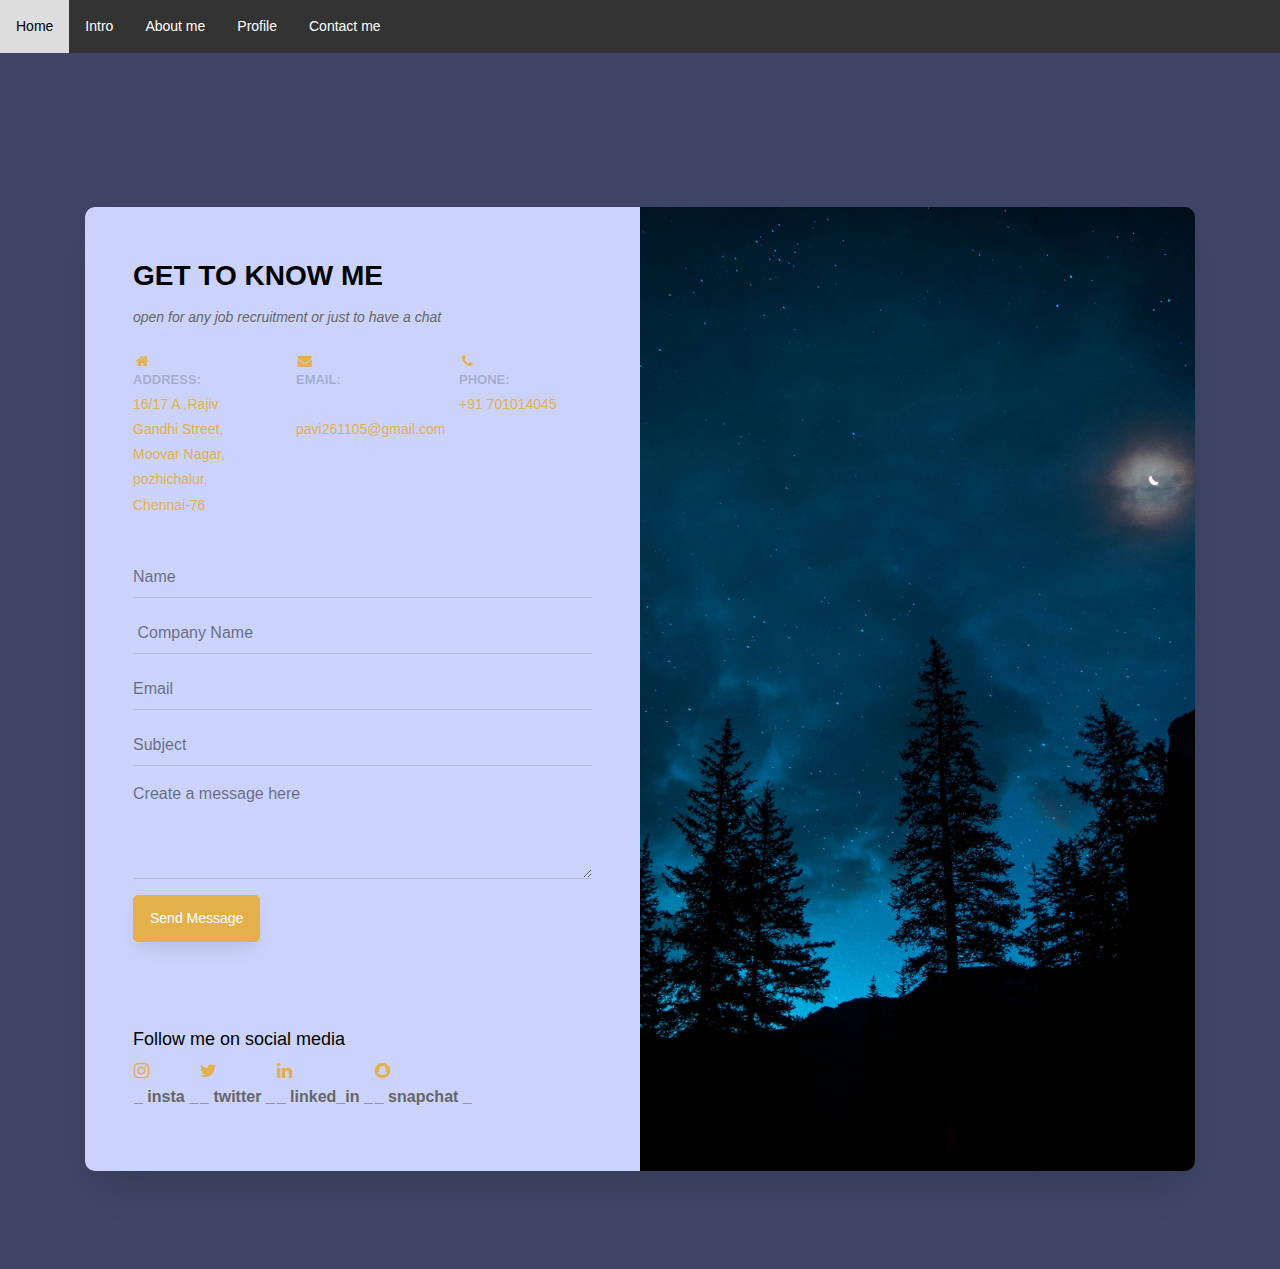
==== commit 5074a9a6: "Update contact me.html" ====
--- a/contact me.html
+++ b/contact me.html
@@ -48,7 +48,7 @@
 										Address:
 										</span>
 										<address>
-16/17 A ,Ragiv Gandhi Street,
+16/17 A ,Rajiv Gandhi Street,
 <br>
 Moovar Nagar,
 <br>
@@ -185,4 +185,4 @@
 	</section>
 	</div>
 	</body>
-</html>+</html>
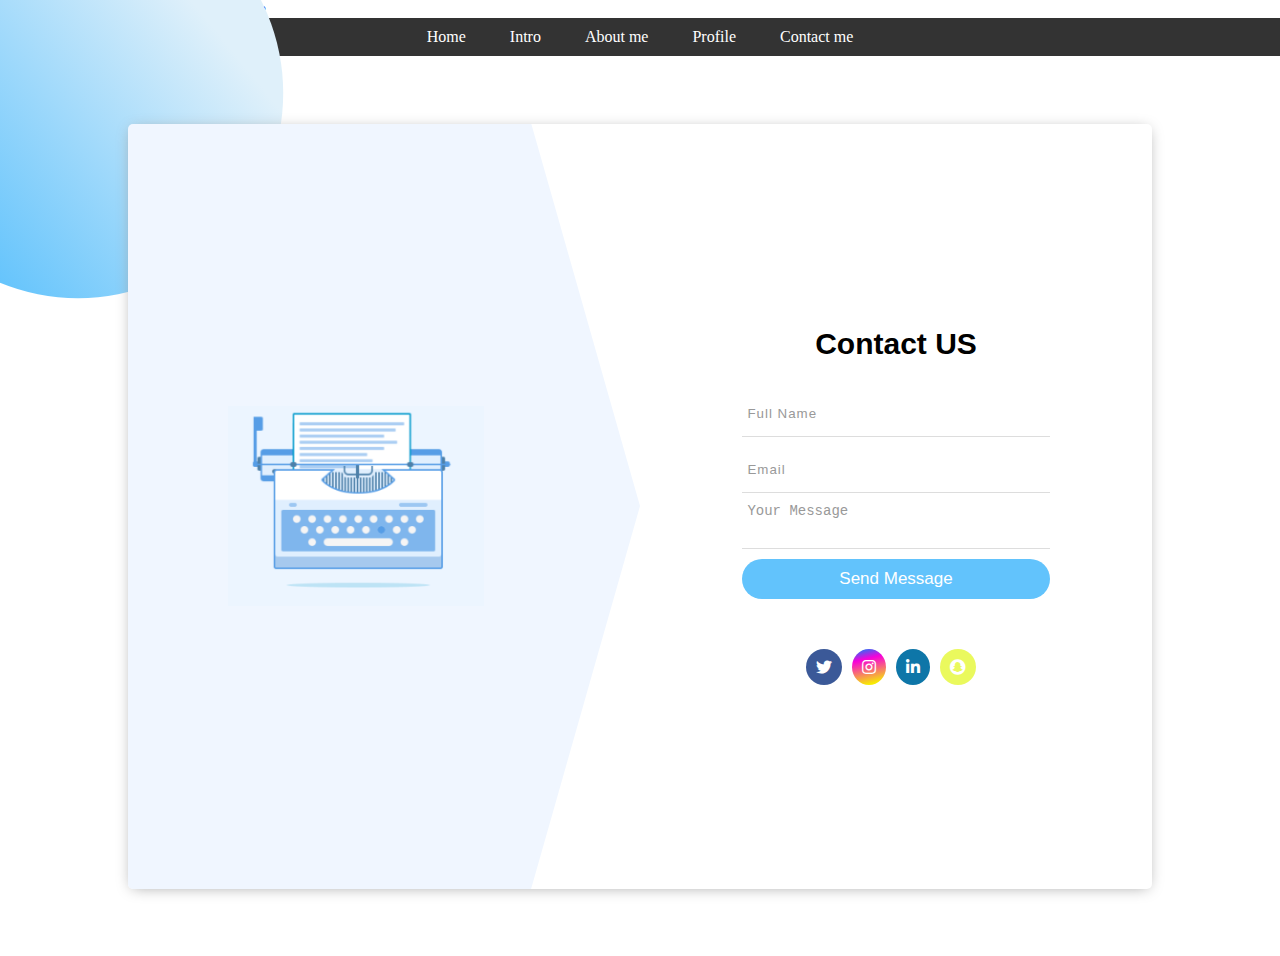
==== commit d5505cd4: "profile" ====
--- a/contact me.html
+++ b/contact me.html
@@ -1,11 +1,296 @@
 <html>
   <head>
   	<title>contact me</title>
-    <meta charset="utf-8">
-    <meta name="viewport" content="width=device-width, initial-scale=1, shrink-to-fit=no">
-	<link rel="stylesheet" href="https://cdnjs.cloudflare.com/ajax/libs/font-awesome/4.7.0/css/font-awesome.min.css">
-	<link rel="stylesheet" href="https://stackpath.bootstrapcdn.com/font-awesome/4.7.0/css/font-awesome.min.css">
-	<link rel="stylesheet" href="style.css">
+    <meta charset="UTF-8">
+    <meta http-equiv="X-UA-Compatible" content="IE=edge">
+    <meta name="viewport" content="width=device-width, initial-scale=1.0">
+    <link rel="stylesheet" 
+    href="https://cdnjs.cloudflare.com/ajax/libs/font-awesome/5.15.3/css/all.min.css"/>
+<style>
+  *{
+    margin: 0;
+    padding: 0;
+    box-sizing: border-box;
+}
+.main{
+    width: 100%;
+    min-height: 100vh;
+    display: flex;
+    justify-content: center;
+    align-items: center;
+    position: relative;
+}
+body::before{
+    content: "";
+    position: absolute;
+    width: 300px;
+    height: 300px;
+    background: linear-gradient(51deg,#62c3fc 0%, #dff0fa 80%);
+    clip-path: circle(68.4% at 26% 31%);
+    animation: circle .8s;
+}
+@keyframes circle {
+    0%{
+        margin-top: -100%;
+    }
+    100%{
+        margin-top: 0;
+    }
+}
+.container{
+    width: 80%;
+    height: 80vh;
+    display: flex;
+    align-items: center;
+    justify-content: center;
+    overflow: hidden;
+    box-shadow: 0px 2px 15px -4px #9e9e9e;
+    border-radius: 5px;
+    animation: container 1.5s ease;
+}
+@keyframes container {
+    0%{
+        margin-top: -100%;
+    }
+    100%{
+        top: 0;
+    }
+}
+.container .image{
+    width: 50%;
+    height: 100vh;
+    display: flex;
+    align-items: center;
+    position: relative;
+}
+.container .image::before{
+    content: "";
+    position: absolute;
+    height: 100%;
+    width: 100%;
+    background-color: #f0f6ff;
+    clip-path: polygon(0% 0%, 75% 0%, 100% 50%, 75% 100%, 0% 100%);
+}
+.container .image img{
+    margin-left: 100px;
+    height: 200px;
+    z-index: 1;
+}
+.container .form-area{
+    display: flex;
+    width: 50%;
+    flex-direction: column;
+    justify-content: center;
+    align-items: center;
+    animation: form 1.8s ease;
+}
+@keyframes form {
+    0%{
+        margin-left: 500px;
+    }
+    100%{
+        left: 0;
+    }
+}
+.container .form-area h2{
+    font-size: 30px;
+    font-family: Arial, Helvetica, sans-serif;
+}
+.container .form-area form{
+    width: 60%;
+    display: flex;
+    flex-direction: column;
+    margin-top: 30px;
+}
+.container .form-area form input{
+    padding: 15px 5px;
+    margin-bottom: 10px;
+    border: none;
+    border-bottom: 1px solid #ddd;
+    outline: none;
+}
+.container .form-area form input::placeholder{
+    color: #999;
+    letter-spacing: 1px;
+}
+.container .form-area form input:hover::placeholder,
+.container .form-area form textarea:hover::placeholder{
+    padding-left: 10px;
+    transition: .3s all ease-in-out;
+}
+.container .form-area form input:focus,
+.container .form-area form textarea:focus{
+    border-bottom: 1px solid #62c3fc;
+    animation: border .5s ease;
+}
+@keyframes border {
+    0%{
+        width: 0%;
+    }
+    100%{
+        width: 100%;
+    }
+}
+.container .form-area form textarea{
+    border: none;
+    border-bottom: 1px solid #ddd;
+    outline: none;
+    resize: none;
+    padding: 0px 5px;
+}
+.container .form-area form textarea::placeholder{
+    font-size: 14px;
+    color: #999;
+}
+.container .form-area form button{
+    margin-top: 10px;
+    border: none;
+    padding: 10px 0px;
+    border-radius: 30px;
+    background-color: #62c3fc;
+    color: #fff;
+    font-size: 17px;
+    cursor: pointer;
+    transition: .3s all ease-in-out;
+}
+.container .form-area form button:hover{
+    background-color: #2fa5e9;
+}
+.container .form-area .social-icons{
+    margin-top: 50px;
+    display: flex;
+}
+.container .form-area .social-icons i{
+    margin-right:  10px;
+    padding: 10px;
+    border-radius: 50%;
+    cursor: pointer;
+}
+.container .form-area .social-icons .facebook{
+    background-color: #3b5998;
+    color: #fff;
+}
+.container .form-area .social-icons .instagram{
+    background: linear-gradient(167deg, #0085fc 0%, #f700da 30%, #f7ed00 90%);
+    color: #fff;
+}
+.container .form-area .social-icons .linkedin{
+    background-color: #0e76a8;
+    color: #fff;
+}
+.container .form-area .social-icons .snapchat{
+    background-color: #EAF95D;
+    color: #fff;
+}
+
+@media (min-width:1200px){
+    .main .container{
+        height: 85vh;
+    }
+}
+@media (max-width:1200px) and (min-width:900px){
+    body::before{
+        height: 200px;
+        width: 200px;
+    }
+    .main .container{
+        height: 85vh;
+    }
+    .main .container .image img{
+        margin-left: 30px;
+    }
+    .main .container .form-area h2{
+        font-size: 25px;
+    }
+}
+
+@media (max-width:900px) and (min-width:600px){
+    body::before{
+        height: 150px;
+        width: 150px;
+    }
+    .main .container{
+        width: 95%;
+        height: 85vh;
+    }
+    .main .container .image img{
+        height: 150px;
+        margin-left: 30px;
+    }
+    .main .container .form-area form{
+        width: 90%;
+    }
+}
+@media (max-width:600px){
+    body{
+        height: auto;
+    }
+    body::before{
+        height: 100px;
+        width: 100px;
+    }
+    .main .container{
+        width: 98%;
+        height: auto;
+        flex-direction: column;
+        margin: 20px 0px;
+        box-shadow: none;
+    }
+    .main .container .image{
+        height: 200px;
+        width: 100%;
+        display: flex;
+        justify-content: center;
+    }
+    .main .container .image::before{
+        height: 200px;
+        clip-path: polygon(0% 0%, 100% 0, 100% 81%, 50% 100%, 0 81%);
+    }
+    .main .container .image img{
+        height: 150px;
+        margin-left: 0px;
+        margin-top: -40px;
+    }
+    .main .container .form-area{
+        width: 100%;
+    }
+    .main .container .form-area h2{
+        font-size: 25px;
+    }
+    .main .container .form-area form{
+        width: 90%;
+        margin-top: 10px;
+    }
+    .main .container .social-icons{
+        margin: 20px 0px;
+    }
+}
+nav {
+    background-color: #333;
+    padding: 10px 0;
+}
+
+nav ul {
+    list-style-type: none;
+    margin: 0;
+    padding: 0;
+    text-align: center;
+}
+
+nav ul li {
+    display: inline;
+}
+
+nav ul li a {
+    color: #fff;
+    text-decoration: none;
+    padding: 10px 20px;
+}
+
+nav ul li a:hover {
+    background-color: #555;
+}
+</style>
 	</head>
 	<body>
 <div class="navbar">
@@ -15,174 +300,52 @@
  <a href="./home.html">Profile</a>
  <a href="contact me.html">Contact me</a>
 </div>
-<div class="background-color">
-	<section class="ftco-section">
-		<div class="container">
-			<div class="row justify-content-center">
-				<div class="col-md-6 text-center mb-5">
-					<h2 class="heading-section"></h2>
-				</div>
-			</div>
-			<div class="row justify-content-center">
-				<div class="col-md-12">
-					<div class="wrapper">
-						<div class="row no-gutters">
-							<div class="col-lg-6" style="background-color: #8991BB">
-								<div class="contact-wrap w-100 p-md-5 p-4">
-									<h3>
-									<b>
-									GET TO KNOW ME
-									</b>
-									</h3>
-									<p class="mb-4"><i>open for any job recruitment or just to have a chat</i></p>
-									<div class="row mb-4">
-										<div class="col-md-4">
-											<div class="dbox w-100 d-flex align-items-start">
-						        		<div class="text">
-										 <a href="https://www.google.com/maps/place/Rajiv+Gandhi+St,+Moovar+Nagar,+Pozhichalur,+Chennai,+Tamil+Nadu+600074/@12.9836667,80.1443125,157m/data=!3m1!1e3!4m6!3m5!1s0x3a525e2ad402d739:0xbc9fefc5a9e0c440!8m2!3d12.9836026!4d80.143993!16s%2Fg%2F11c5h09c3s?entry=ttu">
-										 <i class="fa fa-home fa-fw =margin-right= large text-teal">
-		  </i>
-
-							            <p>
-										<span>
-										Address:
-										</span>
-										<address>
-16/17 A ,Rajiv Gandhi Street,
-<br>
-Moovar Nagar,
-<br>
-pozhichalur,
-<br>
-Chennai-76
-</address>
-</p>
-		</a>
-		</div>
-						          </div>
-										</div>
-										<div class="col-md-4">
-											<div class="dbox w-100 d-flex align-items-start">
-						        		<div class="text">
-										<a href="pavi261105@gmail.com">
-												  <i class="fa fa-envelope fa-fw margin-right large text-teal">
-		  </i>
-
-							            <p><span>Email:</span> <br>pavi261105@gmail.com</p>
-										</a>
-							          </div>
-						          </div>
-										</div>
-										<div class="col-md-4">
-											<div class="dbox w-100 d-flex align-items-start">
-						        		<div class="text">
-										<a href="tel: +917010-154045">
-										<i class="fa fa-phone fa-fw margin-right large text-teal">
-		  </i>
-							            <p><span>Phone:</span>+91 701014045</p>
-							          </a>
-									  </div>
-						          </div>
-										</div>
-									</div>
-									<form method="POST" id="contactForm" name="contactForm" class="contactForm">
-										<div class="row">
-											<div class="col-md-12">
-												<div class="form-group">
-													<input type="text" class="form-control" name="name" id="name" placeholder="Name">
-												</div>
-											</div>
-											<div class="col-md-12">
-												<div class="form-group">
-													<input type="text" class="form-control" name="company name" id="company name" placeholder=" Company Name">
-												</div>
-											</div>
-											<div class="col-md-12"> 
-												<div class="form-group">
-													<input type="email" class="form-control" name="email" id="email" placeholder="Email">
-												</div>
-											</div>
-											<div class="col-md-12">
-												<div class="form-group">
-													<input type="text" class="form-control" name="subject" id="subject" placeholder="Subject">
-												</div>
-											</div>
-											<div class="col-md-12">
-												<div class="form-group">
-													<textarea name="message" class="form-control" id="message" cols="30" rows="4" placeholder="Create a message here"></textarea>
-												</div>
-											</div>
-											<div class="col-md-12">
-												<div class="form-group">
-													<input type="submit" value="Send Message" class="btn btn-primary">
-													<div class="submitting"></div>
-												</div>
-											</div>
-										</div>
-									</form>
-									<div class="w-100 social-media mt-5">
-										<h3>Follow me on social media</h3>
-										<table>
-										<tr>
-										<th>
-										<div class="insta">
-                    <h3>
-					<a href = "https://www.instagram.com/pavi_mohan_261105/">
-  <i class="fa fa-instagram hover-opacity" style="padding" >
-  </i>
-  </a>
-  </h3>
-                    <p>_ insta _</p>
+  <nav>
+        <ul>
+            <li><a href="index.html">Home</a></li>
+            <li>  <a href="intro.html">Intro</a></li>
+            <li><a href="res (2).html">About me</a></li>
+            <li> <a href="./home.html">Profile</a></li>
+            <li> <a href="contact me.html">Contact me</a></li>
+        </ul>
+    </nav>
+  <div class="main">
+        <div class="container">
+            <div class="image">
+                <img src="contact.png" alt="">
+            </div>
+            <div class="form-area">
+                <h2>Contact US</h2>
+                 <form action="">
+                    <input type="text" id="nameInput" placeholder="Full Name">
+                    <input type="email" id="emailInput" placeholder="Email">
+                    <textarea id="messageInput" cols="30" rows="3" placeholder="Your Message"></textarea>
+                    <button type="button" onclick="sendMessage()">Send Message</button>
+                </form>
+                <div class="social-icons">
+					  <a href = "https://twitter.com/pavi2005thra/">
+				   <i class="facebook fab fa-twitter"></i></a>
+                   					<a href = "https://www.instagram.com/pavi_mohan_261105/">
+ <i class="instagram fab fa-instagram"></i></a>
+  <a href ="https://www.linkedin.com/in/pavithra-mohan-1983a9288?utm_source=share&utm_campaign=share_via&utm_content=profile&utm_medium=ios_app" >
+					<i class="linkedin fab fa-linkedin-in"></i></a>
+  <a href = "https://www.snapchat.com/add/pavi261105?sender_web_id=de1f69d2-07c4-4c09-acc3-4d4c3eb13f80&device_type=desktop&is_copy_url=true">
+					<i class="snapchat fab fa-snapchat"></i></a>
                 </div>
-				</th>
-				<th>
-                <div class="twitter">
-                    <h3>
-					  <a href = "https://twitter.com/pavi2005thra/">
-  <i class="fa fa-twitter hover-opacity"style="padding">
-  </i>
-  </a>
-  </h3>
-                    <p>_ twitter _</p>
-                </div>
-				</th>
-				<th>
-                <div class="linked-in">
-                    <h3>
-  <a href ="https://www.linkedin.com/in/pavithra-mohan-1983a9288?utm_source=share&utm_campaign=share_via&utm_content=profile&utm_medium=ios_app" >
-  <i class="fa fa-linkedin hover-opacity">
-  </i>
-  </a>
-  </h3>
-                    <p>_ linked_in _</p>
-                </div>
-				</th>
-				<th>
-				                <div class="snapchat">
-                    <h3>
-  <a href = "https://www.snapchat.com/add/pavi261105?sender_web_id=de1f69d2-07c4-4c09-acc3-4d4c3eb13f80&device_type=desktop&is_copy_url=true">
-  <i class="fa fa-snapchat hover-opacity"style="padding">
-  </i>
-  </a>
-  </h3>
-                    <p>_ snapchat _</p>
-                </div>
-				</th>
-				</tr>
-				</table>
-									</div>
-								</div>
-							</div>
-							<div class="col-lg-6 d-flex align-items-stretch">
-								<div class="info-wrap w-100 p-5 img" style="background-image: url(bgp.jpg);">
-			          </div>
-							</div>
-						</div>
-					</div>
-				</div>
-			</div>
-		</div>
-	</section>
-	</div>
-	</body>
+            </div>
+        </div>
+    </div>
+  <script>
+        function sendMessage() {
+            var name = document.getElementById("nameInput").value;
+            var email = document.getElementById("emailInput").value;
+            var message = document.getElementById("messageInput").value;
+
+            if (name.trim() !== "" && email.trim() !== "" && message.trim() !== "") {
+                alert("Message sent:\nName: " + name + "\nEmail: " + email + "\nMessage: " + message);
+            } else {
+                alert("Please enter all the details");
+            }
+        }
+    </script></body>
 </html>
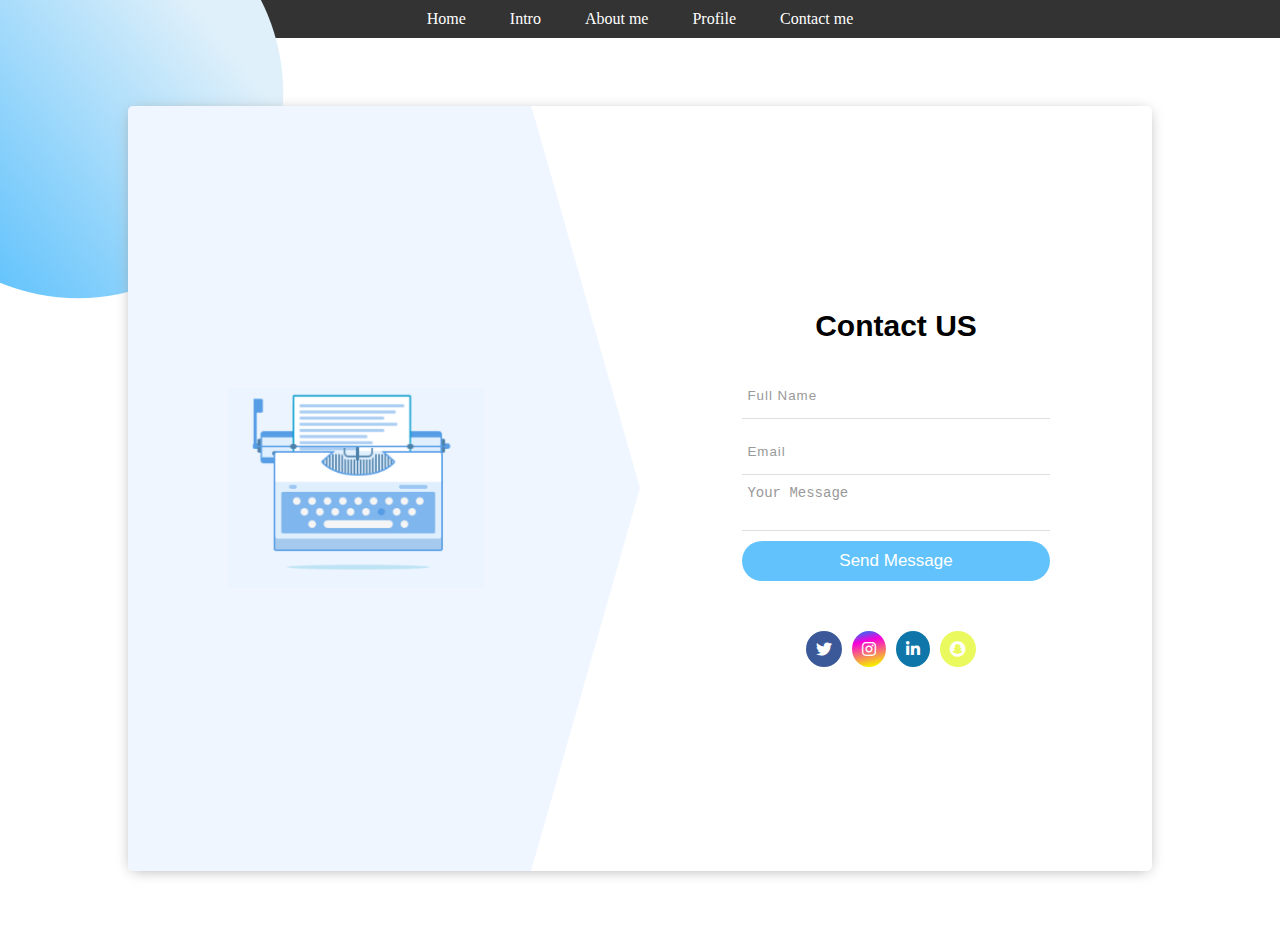
==== commit e0c4879f: "profile" ====
--- a/contact me.html
+++ b/contact me.html
@@ -293,13 +293,6 @@
 </style>
 	</head>
 	<body>
-<div class="navbar">
- <a href="index.html">Home</a>
-  <a href="intro.html">Intro</a>
- <a href="res (2).html">About me</a>
- <a href="./home.html">Profile</a>
- <a href="contact me.html">Contact me</a>
-</div>
   <nav>
         <ul>
             <li><a href="index.html">Home</a></li>
@@ -335,17 +328,30 @@
             </div>
         </div>
     </div>
-  <script>
+     <script>
         function sendMessage() {
             var name = document.getElementById("nameInput").value;
             var email = document.getElementById("emailInput").value;
             var message = document.getElementById("messageInput").value;
 
+            // Check if all fields are filled
             if (name.trim() !== "" && email.trim() !== "" && message.trim() !== "") {
-                alert("Message sent:\nName: " + name + "\nEmail: " + email + "\nMessage: " + message);
+                // Check if email is valid
+                if (validateEmail(email)) {
+                    // Do something with the message
+                    alert("Message sent:\nName: " + name + "\nEmail: " + email + "\nMessage: " + message);
+                } else {
+                    alert("Please enter a valid email address");
+                }
             } else {
                 alert("Please enter all the details");
             }
         }
-    </script></body>
-</html>
+
+        function validateEmail(emailInput) {
+            var re = /^(([^<>()\[\]\\.,;:\s@"]+(\.[^<>()\[\]\\.,;:\s@"]+)*)|(".+"))@((\[[0-9]{1,3}\.[0-9]{1,3}\.[0-9]{1,3}\.[0-9]{1,3}\])|(([a-zA-Z\-0-9]+\.)+[a-zA-Z]{2,}))$/;
+            return re.test(String(emailInput).toLowerCase());
+        }
+    </script>
+</body>
+</html>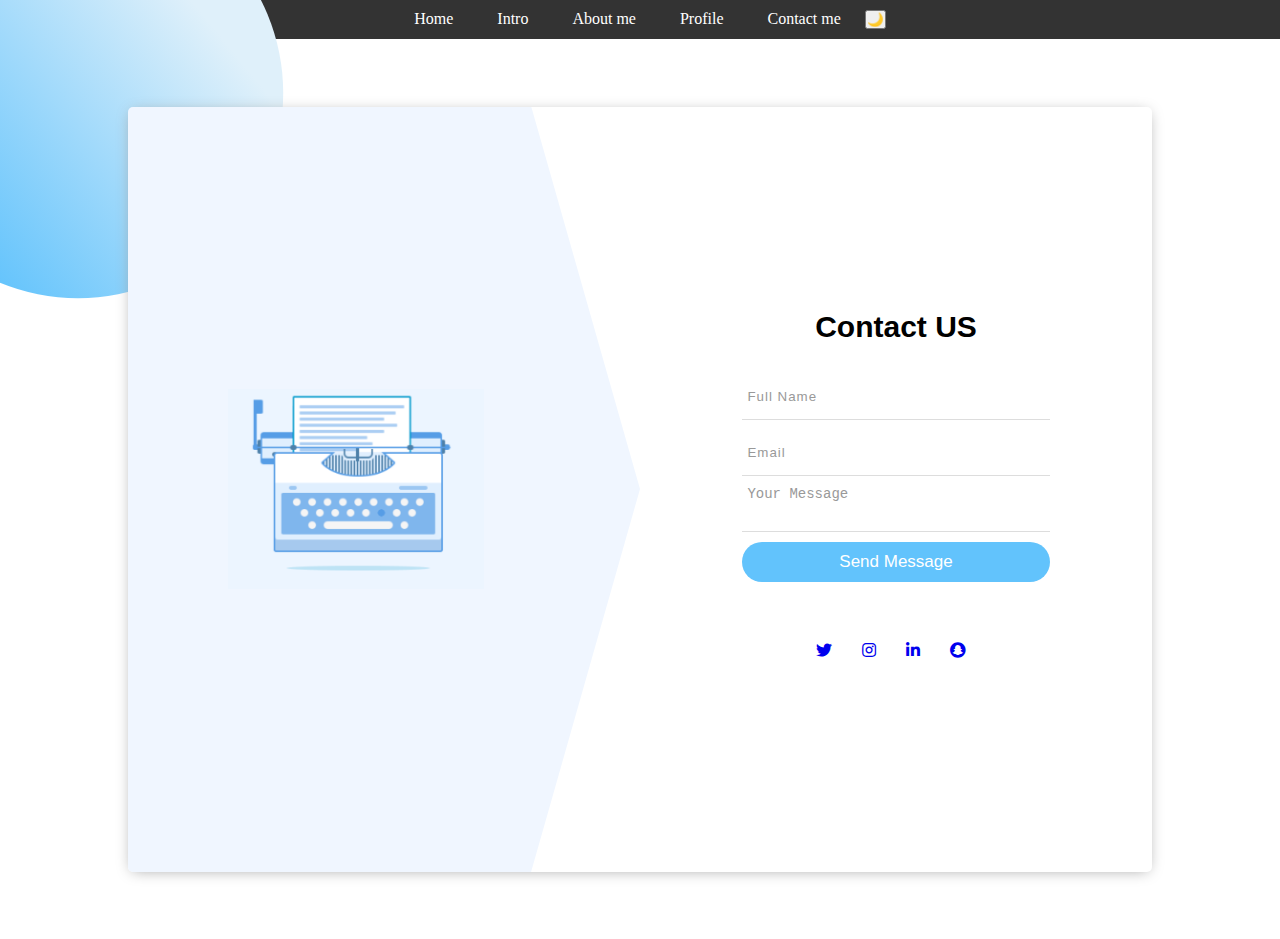
==== commit 64234d93: "profile" ====
--- a/contact me.html
+++ b/contact me.html
@@ -289,69 +289,127 @@
 
 nav ul li a:hover {
     background-color: #555;
-}
+
 </style>
 	</head>
 	<body>
   <nav>
-        <ul>
-            <li><a href="index.html">Home</a></li>
-            <li>  <a href="intro.html">Intro</a></li>
-            <li><a href="res (2).html">About me</a></li>
-            <li> <a href="./home.html">Profile</a></li>
-            <li> <a href="contact me.html">Contact me</a></li>
-        </ul>
-    </nav>
-  <div class="main">
-        <div class="container">
-            <div class="image">
-                <img src="contact.png" alt="">
-            </div>
-            <div class="form-area">
-                <h2>Contact US</h2>
-                 <form action="">
-                    <input type="text" id="nameInput" placeholder="Full Name">
-                    <input type="email" id="emailInput" placeholder="Email">
-                    <textarea id="messageInput" cols="30" rows="3" placeholder="Your Message"></textarea>
-                    <button type="button" onclick="sendMessage()">Send Message</button>
-                </form>
-                <div class="social-icons">
-					  <a href = "https://twitter.com/pavi2005thra/">
-				   <i class="facebook fab fa-twitter"></i></a>
-                   					<a href = "https://www.instagram.com/pavi_mohan_261105/">
- <i class="instagram fab fa-instagram"></i></a>
-  <a href ="https://www.linkedin.com/in/pavithra-mohan-1983a9288?utm_source=share&utm_campaign=share_via&utm_content=profile&utm_medium=ios_app" >
-					<i class="linkedin fab fa-linkedin-in"></i></a>
-  <a href = "https://www.snapchat.com/add/pavi261105?sender_web_id=de1f69d2-07c4-4c09-acc3-4d4c3eb13f80&device_type=desktop&is_copy_url=true">
-					<i class="snapchat fab fa-snapchat"></i></a>
-                </div>
-            </div>
-        </div>
+    <ul>
+        <li><a href="index.html">Home</a></li>
+        <li>  <a href="intro.html">Intro</a></li>
+        <li><a href="res (2).html">About me</a></li>
+        <li> <a href="./home.html">Profile</a></li>
+        <li> <a href="contact me.html">Contact me</a></li>
+        <li><button id="dark-mode-btn">🌙</button></li>
+    </ul>
+</nav>
+
+<style>
+  /* Add dark mode styles */
+  body.dark-mode {
+    background-color: #2b2b2b;
+    color: #ddd;
+  }
+
+  body.dark-mode * {
+    color: #ddd;
+  }
+
+  body.dark-mode h1,
+  body.dark-mode h2,
+  body.dark-mode h3,
+  body.dark-mode h4,
+  body.dark-mode h5,
+  body.dark-mode h6 {
+    color: #fff;
+  }
+
+  body.dark-mode a {
+    color: #fff;
+  }
+
+  body.dark-mode button {
+    background-color: #fff;
+    color: #2b2b2b;
+  }
+
+  /* Add animation for dark mode transition */
+  body.dark-mode * {
+    transition: color 0.3s ease-in-out, background-color 0.3s ease-in-out;
+  }
+</style>
+
+<script>
+  const darkModeBtn = document.querySelector('#dark-mode-btn');
+  let darkMode = false;
+
+  darkModeBtn.addEventListener('click', () => {
+    darkMode = !darkMode;
+    if (darkMode) {
+      document.body.classList.add('dark-mode');
+      darkModeBtn.textContent = '☀';
+    } else {
+      document.body.classList.remove('dark-mode');
+      darkModeBtn.textContent = '🌙';
+    }
+  });
+</script>
+
+<div class="main">
+  <div class="container">
+    <div class="image">
+      <img src="contact.png" alt="">
     </div>
-     <script>
-        function sendMessage() {
-            var name = document.getElementById("nameInput").value;
-            var email = document.getElementById("emailInput").value;
-            var message = document.getElementById("messageInput").value;
-
-            // Check if all fields are filled
-            if (name.trim() !== "" && email.trim() !== "" && message.trim() !== "") {
-                // Check if email is valid
-                if (validateEmail(email)) {
-                    // Do something with the message
-                    alert("Message sent:\nName: " + name + "\nEmail: " + email + "\nMessage: " + message);
-                } else {
-                    alert("Please enter a valid email address");
-                }
-            } else {
-                alert("Please enter all the details");
-            }
-        }
-
-        function validateEmail(emailInput) {
-            var re = /^(([^<>()\[\]\\.,;:\s@"]+(\.[^<>()\[\]\\.,;:\s@"]+)*)|(".+"))@((\[[0-9]{1,3}\.[0-9]{1,3}\.[0-9]{1,3}\.[0-9]{1,3}\])|(([a-zA-Z\-0-9]+\.)+[a-zA-Z]{2,}))$/;
-            return re.test(String(emailInput).toLowerCase());
-        }
-    </script>
+    <div class="form-area">
+      <h2>Contact US</h2>
+      <form action="">
+        <input type="text" id="nameInput" placeholder="Full Name">
+        <input type="email" id="emailInput" placeholder="Email">
+        <textarea id="messageInput" cols="30" rows="3" placeholder="Your Message"></textarea>
+        <button type="button" onclick="sendMessage()">Send Message</button>
+      </form>
+      <div class="social-icons">
+        <a href="https://twitter.com/pavi2005thra/" target="_blank">
+          <i class="fab fa-twitter"></i>
+        </a>
+        <a href="https://www.instagram.com/pavi_mohan_261105/" target="_blank">
+          <i class="fab fa-instagram"></i>
+        </a>
+        <a href="https://www.linkedin.com/in/pavithra-mohan-1983a9288?utm_source=share&utm_campaign=share_via&utm_content=profile&utm_medium=ios_app" target="_blank">
+          <i class="fab fa-linkedin-in"></i>
+        </a>
+        <a href="https://www.snapchat.com/add/pavi261105?sender_web_id=de1f69d2-07c4-4c09-acc3-4d4c3eb13f80&device_type=desktop&is_copy_url=true" target="_blank">
+          <i class="fab fa-snapchat"></i>
+        </a>
+     </div>
+    </div>
+  </div>
+</div>
+
+<script>
+  function sendMessage() {
+    var name = document.getElementById("nameInput").value;
+    var email = document.getElementById("emailInput").value;
+    var message = document.getElementById("messageInput").value;
+
+    // Check if all fields are filled
+    if (name.trim() !== "" && email.trim() !== "" && message.trim() !== "") {
+      // Check if email is valid
+      if (validateEmail(email)) {
+        // Do something with the message
+        alert("Message sent:\nName: " + name + "\nEmail: " + email + "\nMessage: " + message);
+      } else {
+        alert("Please enter a valid email address");
+      }
+    } else {
+      alert("Please enter all the details");
+    }
+  }
+
+  function validateEmail(emailInput) {
+    var re = /^(([^<>()\[\]\\.,;:\s@"]+(\.[^<>()\[\]\\.,;:\s@"]+)*)|(".+"))@((\[[0-9]{1,3}\.[0-9]{1,3}\.[0-9]{1,3}\.[0-9]{1,3}\])|(([a-zA-Z\-0-9]+\.)+[a-zA-Z]{2,}))$/;
+    return re.test(String(emailInput).toLowerCase());
+  }
+</script>
 </body>
 </html>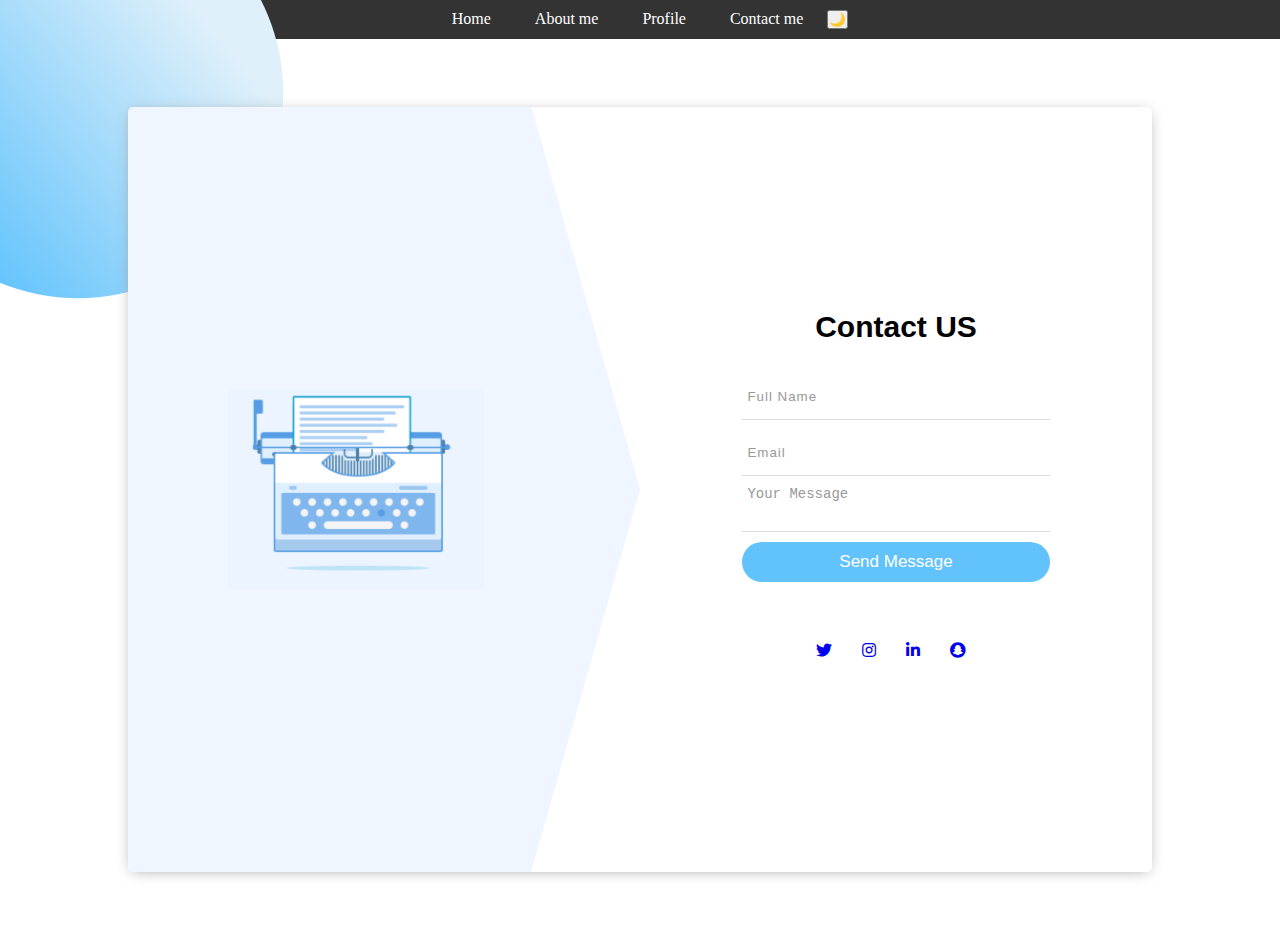
==== commit cbe82a02: "profile" ====
--- a/contact me.html
+++ b/contact me.html
@@ -296,7 +296,6 @@
   <nav>
     <ul>
         <li><a href="index.html">Home</a></li>
-        <li>  <a href="intro.html">Intro</a></li>
         <li><a href="res (2).html">About me</a></li>
         <li> <a href="./home.html">Profile</a></li>
         <li> <a href="contact me.html">Contact me</a></li>
